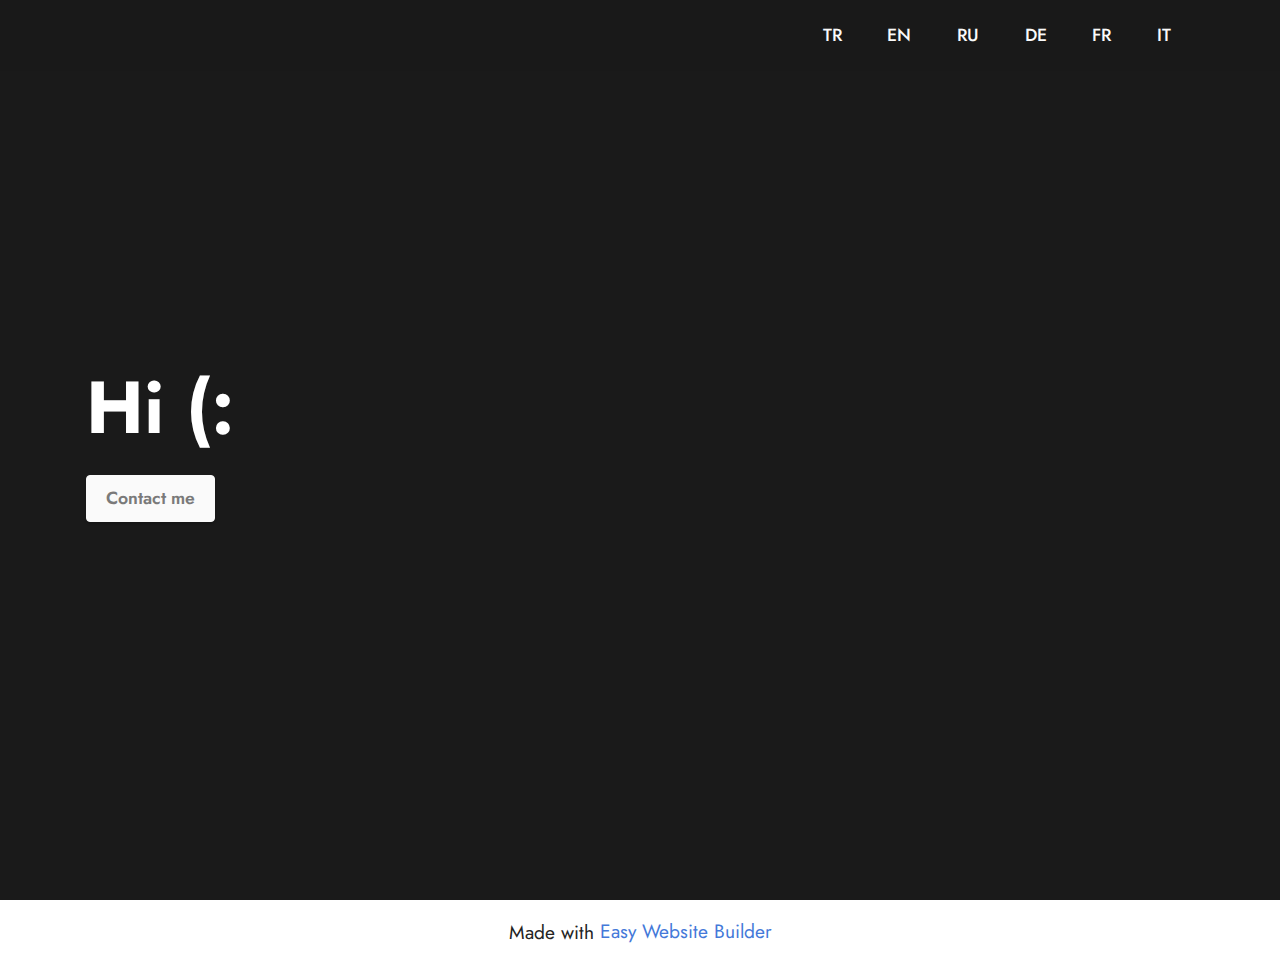
==== page1.html @ b9d20b8a "Add files via upload" ====
<!DOCTYPE html>
<html  >
<head>
  <!-- Site made with Mobirise Website Builder v5.8.0, https://mobirise.com -->
  <meta charset="UTF-8">
  <meta http-equiv="X-UA-Compatible" content="IE=edge">
  <meta name="generator" content="Mobirise v5.8.0, mobirise.com">
  <meta name="viewport" content="width=device-width, initial-scale=1, minimum-scale=1">
  <link rel="shortcut icon" href="assets/images/adsz.png" type="image/x-icon">
  <meta name="description" content="">
  
  
  <title>EN</title>
  <link rel="stylesheet" href="assets/bootstrap/css/bootstrap.min.css">
  <link rel="stylesheet" href="assets/bootstrap/css/bootstrap-grid.min.css">
  <link rel="stylesheet" href="assets/bootstrap/css/bootstrap-reboot.min.css">
  <link rel="stylesheet" href="assets/dropdown/css/style.css">
  <link rel="stylesheet" href="assets/socicon/css/styles.css">
  <link rel="stylesheet" href="assets/theme/css/style.css">
  <link rel="preload" href="https://fonts.googleapis.com/css2?family=Jost:ital,wght@0,400;0,700;1,400;1,700&display=swap&display=swap" as="style" onload="this.onload=null;this.rel='stylesheet'">
  <noscript><link rel="stylesheet" href="https://fonts.googleapis.com/css2?family=Jost:ital,wght@0,400;0,700;1,400;1,700&display=swap&display=swap"></noscript>
  <link rel="preload" as="style" href="assets/mobirise/css/mbr-additional.css"><link rel="stylesheet" href="assets/mobirise/css/mbr-additional.css" type="text/css">

  
  
  
</head>
<body>
  
  <section data-bs-version="5.1" class="menu menu1 cid-twNQzRkkEu" once="menu" id="menu1-3">
    

    <nav class="navbar navbar-dropdown navbar-expand-lg">
        <div class="container">
            <div class="navbar-brand">
                
                <span class="navbar-caption-wrap"><a class="navbar-caption text-black display-7" href="https://mobiri.se"></a></span>
            </div>
            <button class="navbar-toggler" type="button" data-toggle="collapse" data-bs-toggle="collapse" data-target="#navbarSupportedContent" data-bs-target="#navbarSupportedContent" aria-controls="navbarNavAltMarkup" aria-expanded="false" aria-label="Toggle navigation">
                <div class="hamburger">
                    <span></span>
                    <span></span>
                    <span></span>
                    <span></span>
                </div>
            </button>
            <div class="collapse navbar-collapse" id="navbarSupportedContent">
                <ul class="navbar-nav nav-dropdown nav-right" data-app-modern-menu="true"><li class="nav-item"><a class="nav-link link text-white text-primary display-4" href="index.html">TR</a></li>
                    <li class="nav-item"><a class="nav-link link text-white text-primary display-4" href="page1.html">EN</a></li>
                    <li class="nav-item"><a class="nav-link link text-white text-primary display-4" href="page2.html">RU</a>
                    </li><li class="nav-item"><a class="nav-link link text-white text-primary display-4" href="page3.html">DE</a></li><li class="nav-item"><a class="nav-link link text-white text-primary display-4" href="page4.html">FR</a></li><li class="nav-item"><a class="nav-link link text-white text-primary display-4" href="page5.html">IT</a></li></ul>
                
                
            </div>
        </div>
    </nav>
</section>

<section data-bs-version="5.1" class="header2 cid-twNQzSaGUX mbr-fullscreen" id="header2-4">

    

    
    

    <div class="container">
        <div class="row">
            <div class="col-12 col-lg-7">
                <h1 class="mbr-section-title mbr-fonts-style mb-3 display-1"><strong>Hi (:</strong></h1>
                
                
                <div class="mbr-section-btn mt-3"><a class="btn btn-white display-4" href="mailto:yavuz@null.net">Contact me</a></div>
            </div>
        </div>
    </div>
</section><section class="display-7" style="padding: 0;align-items: center;justify-content: center;flex-wrap: wrap;    align-content: center;display: flex;position: relative;height: 4rem;"><a href="https://mobiri.se/2200435" style="flex: 1 1;height: 4rem;position: absolute;width: 100%;z-index: 1;"><img alt="" style="height: 4rem;" src="[data-uri]"></a><p style="margin: 0;text-align: center;" class="display-7">Made with &#8204;</p><a style="z-index:1" href="https://mobirise.com/builder/easiest-website-builder.html">Easy Website Builder</a></section><script src="assets/bootstrap/js/bootstrap.bundle.min.js"></script>  <script src="assets/smoothscroll/smooth-scroll.js"></script>  <script src="assets/ytplayer/index.js"></script>  <script src="assets/dropdown/js/navbar-dropdown.js"></script>  <script src="assets/theme/js/script.js"></script>  
  
  
</body>
</html>
---- assets/dropdown/css/style.css ----
.navbar-dropdown {
  left: 0;
  padding: 0;
  position: absolute;
  right: 0;
  top: 0;
  transition: all 0.45s ease;
  z-index: 1030;
  background: #282828; }
  .navbar-dropdown .navbar-logo {
    margin-right: 0.8rem;
    transition: margin 0.3s ease-in-out;
    vertical-align: middle; }
    .navbar-dropdown .navbar-logo img {
      height: 3.125rem;
      transition: all 0.3s ease-in-out; }
    .navbar-dropdown .navbar-logo.mbr-iconfont {
      font-size: 3.125rem;
      line-height: 3.125rem; }
  .navbar-dropdown .navbar-caption {
    font-weight: 700;
    white-space: normal;
    vertical-align: -4px;
    line-height: 3.125rem !important; }
    .navbar-dropdown .navbar-caption, .navbar-dropdown .navbar-caption:hover {
      color: inherit;
      text-decoration: none; }
  .navbar-dropdown .mbr-iconfont + .navbar-caption {
    vertical-align: -1px; }
  .navbar-dropdown.navbar-fixed-top {
    position: fixed; }
  .navbar-dropdown .navbar-brand span {
    vertical-align: -4px; }
  .navbar-dropdown.bg-color.transparent {
    background: none; }
  .navbar-dropdown.navbar-short .navbar-brand {
    padding: 0.625rem 0; }
    .navbar-dropdown.navbar-short .navbar-brand span {
      vertical-align: -1px; }
  .navbar-dropdown.navbar-short .navbar-caption {
    line-height: 2.375rem !important;
    vertical-align: -2px; }
  .navbar-dropdown.navbar-short .navbar-logo {
    margin-right: 0.5rem; }
    .navbar-dropdown.navbar-short .navbar-logo img {
      height: 2.375rem; }
    .navbar-dropdown.navbar-short .navbar-logo.mbr-iconfont {
      font-size: 2.375rem;
      line-height: 2.375rem; }
  .navbar-dropdown.navbar-short .mbr-table-cell {
    height: 3.625rem; }
  .navbar-dropdown .navbar-close {
    left: 0.6875rem;
    position: fixed;
    top: 0.75rem;
    z-index: 1000; }
  .navbar-dropdown .hamburger-icon {
    content: "";
    display: inline-block;
    vertical-align: middle;
    width: 16px;
    -webkit-box-shadow: 0 -6px 0 1px #282828,0 0 0 1px #282828,0 6px 0 1px #282828;
    -moz-box-shadow: 0 -6px 0 1px #282828,0 0 0 1px #282828,0 6px 0 1px #282828;
    box-shadow: 0 -6px 0 1px #282828,0 0 0 1px #282828,0 6px 0 1px #282828; }

.dropdown-menu .dropdown-toggle[data-toggle="dropdown-submenu"]::after {
  border-bottom: 0.35em solid transparent;
  border-left: 0.35em solid;
  border-right: 0;
  border-top: 0.35em solid transparent;
  margin-left: 0.3rem; }

.dropdown-menu .dropdown-item:focus {
  outline: 0; }

.nav-dropdown {
  font-size: 0.75rem;
  font-weight: 500;
  height: auto !important; }
  .nav-dropdown .nav-btn {
    padding-left: 1rem; }
  .nav-dropdown .link {
    margin: .667em 1.667em;
    font-weight: 500;
    padding: 0;
    transition: color .2s ease-in-out; }
    .nav-dropdown .link.dropdown-toggle {
      margin-right: 2.583em; }
      .nav-dropdown .link.dropdown-toggle::after {
        margin-left: .25rem;
        border-top: 0.35em solid;
        border-right: 0.35em solid transparent;
        border-left: 0.35em solid transparent;
        border-bottom: 0; }
      .nav-dropdown .link.dropdown-toggle[aria-expanded="true"] {
        margin: 0;
        padding: 0.667em 3.263em  0.667em 1.667em; }
  .nav-dropdown .link::after,
  .nav-dropdown .dropdown-item::after {
    color: inherit; }
  .nav-dropdown .btn {
    font-size: 0.75rem;
    font-weight: 700;
    letter-spacing: 0;
    margin-bottom: 0;
    padding-left: 1.25rem;
    padding-right: 1.25rem; }
  .nav-dropdown .dropdown-menu {
    border-radius: 0;
    border: 0;
    left: 0;
    margin: 0;
    padding-bottom: 1.25rem;
    padding-top: 1.25rem;
    position: relative; }
  .nav-dropdown .dropdown-submenu {
    margin-left: 0.125rem;
    top: 0; }
  .nav-dropdown .dropdown-item {
    font-weight: 500;
    line-height: 2;
    padding: 0.3846em 4.615em 0.3846em 1.5385em;
    position: relative;
    transition: color .2s ease-in-out, background-color .2s ease-in-out; }
    .nav-dropdown .dropdown-item::after {
      margin-top: -0.3077em;
      position: absolute;
      right: 1.1538em;
      top: 50%; }
    .nav-dropdown .dropdown-item:focus, .nav-dropdown .dropdown-item:hover {
      background: none; }

@media (max-width: 767px) {
  .nav-dropdown.navbar-toggleable-sm {
    bottom: 0;
    display: none;
    left: 0;
    overflow-x: hidden;
    position: fixed;
    top: 0;
    transform: translateX(-100%);
    -ms-transform: translateX(-100%);
    -webkit-transform: translateX(-100%);
    width: 18.75rem;
    z-index: 999; } }
.nav-dropdown.navbar-toggleable-xl {
  bottom: 0;
  display: none;
  left: 0;
  overflow-x: hidden;
  position: fixed;
  top: 0;
  transform: translateX(-100%);
  -ms-transform: translateX(-100%);
  -webkit-transform: translateX(-100%);
  width: 18.75rem;
  z-index: 999; }

.nav-dropdown-sm {
  display: block !important;
  overflow-x: hidden;
  overflow: auto;
  padding-top: 3.875rem; }
  .nav-dropdown-sm::after {
    content: "";
    display: block;
    height: 3rem;
    width: 100%; }
  .nav-dropdown-sm.collapse.in ~ .navbar-close {
    display: block !important; }
  .nav-dropdown-sm.collapsing, .nav-dropdown-sm.collapse.in {
    transform: translateX(0);
    -ms-transform: translateX(0);
    -webkit-transform: translateX(0);
    transition: all 0.25s ease-out;
    -webkit-transition: all 0.25s ease-out;
    background: #282828; }
  .nav-dropdown-sm.collapsing[aria-expanded="false"] {
    transform: translateX(-100%);
    -ms-transform: translateX(-100%);
    -webkit-transform: translateX(-100%); }
  .nav-dropdown-sm .nav-item {
    display: block;
    margin-left: 0 !important;
    padding-left: 0; }
  .nav-dropdown-sm .link,
  .nav-dropdown-sm .dropdown-item {
    border-top: 1px dotted rgba(255, 255, 255, 0.1);
    font-size: 0.8125rem;
    line-height: 1.6;
    margin: 0 !important;
    padding: 0.875rem 2.4rem 0.875rem 1.5625rem !important;
    position: relative;
    white-space: normal; }
    .nav-dropdown-sm .link:focus, .nav-dropdown-sm .link:hover,
    .nav-dropdown-sm .dropdown-item:focus,
    .nav-dropdown-sm .dropdown-item:hover {
      background: rgba(0, 0, 0, 0.2) !important;
      color: #c0a375; }
  .nav-dropdown-sm .nav-btn {
    position: relative;
    padding: 1.5625rem 1.5625rem 0 1.5625rem; }
    .nav-dropdown-sm .nav-btn::before {
      border-top: 1px dotted rgba(255, 255, 255, 0.1);
      content: "";
      left: 0;
      position: absolute;
      top: 0;
      width: 100%; }
    .nav-dropdown-sm .nav-btn + .nav-btn {
      padding-top: 0.625rem; }
      .nav-dropdown-sm .nav-btn + .nav-btn::before {
        display: none; }
  .nav-dropdown-sm .btn {
    padding: 0.625rem 0; }
  .nav-dropdown-sm .dropdown-toggle[data-toggle="dropdown-submenu"]::after {
    margin-left: .25rem;
    border-top: 0.35em solid;
    border-right: 0.35em solid transparent;
    border-left: 0.35em solid transparent;
    border-bottom: 0; }
  .nav-dropdown-sm .dropdown-toggle[data-toggle="dropdown-submenu"][aria-expanded="true"]::after {
    border-top: 0;
    border-right: 0.35em solid transparent;
    border-left: 0.35em solid transparent;
    border-bottom: 0.35em solid; }
  .nav-dropdown-sm .dropdown-menu {
    margin: 0;
    padding: 0;
    position: relative;
    top: 0;
    left: 0;
    width: 100%;
    border: 0;
    float: none;
    border-radius: 0;
    background: none; }
  .nav-dropdown-sm .dropdown-submenu {
    left: 100%;
    margin-left: 0.125rem;
    margin-top: -1.25rem;
    top: 0; }

.navbar-toggleable-sm .nav-dropdown .dropdown-menu {
  position: absolute; }

.navbar-toggleable-sm .nav-dropdown .dropdown-submenu {
  left: 100%;
  margin-left: 0.125rem;
  margin-top: -1.25rem;
  top: 0; }

.navbar-toggleable-sm.opened .nav-dropdown .dropdown-menu {
  position: relative; }

.navbar-toggleable-sm.opened .nav-dropdown .dropdown-submenu {
  left: 0;
  margin-left: 00rem;
  margin-top: 0rem;
  top: 0; }

.is-builder .nav-dropdown.collapsing {
  transition: none !important; }
---- assets/socicon/css/styles.css ----
@charset "UTF-8";

@font-face {
  font-family: 'Socicon';
  src:  url('../fonts/socicon.eot');
  src:  url('../fonts/socicon.eot?#iefix') format('embedded-opentype'),
    url('../fonts/socicon.woff2') format('woff2'),
    url('../fonts/socicon.ttf') format('truetype'),
    url('../fonts/socicon.woff') format('woff'),
    url('../fonts/socicon.svg#socicon') format('svg');
  font-weight: normal;
  font-style: normal;
  font-display: swap;
}

[data-icon]:before {
  font-family: "socicon" !important;
  content: attr(data-icon);
  font-style: normal !important;
  font-weight: normal !important;
  font-variant: normal !important;
  text-transform: none !important;
  speak: none;
  line-height: 1;
  -webkit-font-smoothing: antialiased;
  -moz-osx-font-smoothing: grayscale;
}

[class^="socicon-"], [class*=" socicon-"] {
  /* use !important to prevent issues with browser extensions that change fonts */
  font-family: 'Socicon' !important;
  speak: none;
  font-style: normal;
  font-weight: normal;
  font-variant: normal;
  text-transform: none;
  line-height: 1;

  /* Better Font Rendering =========== */
  -webkit-font-smoothing: antialiased;
  -moz-osx-font-smoothing: grayscale;
}

.socicon-eitaa:before {
  content: "\e97c";
}
.socicon-soroush:before {
  content: "\e97d";
}
.socicon-bale:before {
  content: "\e97e";
}
.socicon-zazzle:before {
  content: "\e97b";
}
.socicon-society6:before {
  content: "\e97a";
}
.socicon-redbubble:before {
  content: "\e979";
}
.socicon-avvo:before {
  content: "\e978";
}
.socicon-stitcher:before {
  content: "\e977";
}
.socicon-googlehangouts:before {
  content: "\e974";
}
.socicon-dlive:before {
  content: "\e975";
}
.socicon-vsco:before {
  content: "\e976";
}
.socicon-flipboard:before {
  content: "\e973";
}
.socicon-ubuntu:before {
  content: "\e958";
}
.socicon-artstation:before {
  content: "\e959";
}
.socicon-invision:before {
  content: "\e95a";
}
.socicon-torial:before {
  content: "\e95b";
}
.socicon-collectorz:before {
  content: "\e95c";
}
.socicon-seenthis:before {
  content: "\e95d";
}
.socicon-googleplaymusic:before {
  content: "\e95e";
}
.socicon-debian:before {
  content: "\e95f";
}
.socicon-filmfreeway:before {
  content: "\e960";
}
.socicon-gnome:before {
  content: "\e961";
}
.socicon-itchio:before {
  content: "\e962";
}
.socicon-jamendo:before {
  content: "\e963";
}
.socicon-mix:before {
  content: "\e964";
}
.socicon-sharepoint:before {
  content: "\e965";
}
.socicon-tinder:before {
  content: "\e966";
}
.socicon-windguru:before {
  content: "\e967";
}
.socicon-cdbaby:before {
  content: "\e968";
}
.socicon-elementaryos:before {
  content: "\e969";
}
.socicon-stage32:before {
  content: "\e96a";
}
.socicon-tiktok:before {
  content: "\e96b";
}
.socicon-gitter:before {
  content: "\e96c";
}
.socicon-letterboxd:before {
  content: "\e96d";
}
.socicon-threema:before {
  content: "\e96e";
}
.socicon-splice:before {
  content: "\e96f";
}
.socicon-metapop:before {
  content: "\e970";
}
.socicon-naver:before {
  content: "\e971";
}
.socicon-remote:before {
  content: "\e972";
}
.socicon-internet:before {
  content: "\e957";
}
.socicon-moddb:before {
  content: "\e94b";
}
.socicon-indiedb:before {
  content: "\e94c";
}
.socicon-traxsource:before {
  content: "\e94d";
}
.socicon-gamefor:before {
  content: "\e94e";
}
.socicon-pixiv:before {
  content: "\e94f";
}
.socicon-myanimelist:before {
  content: "\e950";
}
.socicon-blackberry:before {
  content: "\e951";
}
.socicon-wickr:before {
  content: "\e952";
}
.socicon-spip:before {
  content: "\e953";
}
.socicon-napster:before {
  content: "\e954";
}
.socicon-beatport:before {
  content: "\e955";
}
.socicon-hackerone:before {
  content: "\e956";
}
.socicon-hackernews:before {
  content: "\e946";
}
.socicon-smashwords:before {
  content: "\e947";
}
.socicon-kobo:before {
  content: "\e948";
}
.socicon-bookbub:before {
  content: "\e949";
}
.socicon-mailru:before {
  content: "\e94a";
}
.socicon-gitlab:before {
  content: "\e945";
}
.socicon-instructables:before {
  content: "\e944";
}
.socicon-portfolio:before {
  content: "\e943";
}
.socicon-codered:before {
  content: "\e940";
}
.socicon-origin:before {
  content: "\e941";
}
.socicon-nextdoor:before {
  content: "\e942";
}
.socicon-udemy:before {
  content: "\e93f";
}
.socicon-livemaster:before {
  content: "\e93e";
}
.socicon-crunchbase:before {
  content: "\e93b";
}
.socicon-homefy:before {
  content: "\e93c";
}
.socicon-calendly:before {
  content: "\e93d";
}
.socicon-realtor:before {
  content: "\e90f";
}
.socicon-tidal:before {
  content: "\e910";
}
.socicon-qobuz:before {
  content: "\e911";
}
.socicon-natgeo:before {
  content: "\e912";
}
.socicon-mastodon:before {
  content: "\e913";
}
.socicon-unsplash:before {
  content: "\e914";
}
.socicon-homeadvisor:before {
  content: "\e915";
}
.socicon-angieslist:before {
  content: "\e916";
}
.socicon-codepen:before {
  content: "\e917";
}
.socicon-slack:before {
  content: "\e918";
}
.socicon-openaigym:before {
  content: "\e919";
}
.socicon-logmein:before {
  content: "\e91a";
}
.socicon-fiverr:before {
  content: "\e91b";
}
.socicon-gotomeeting:before {
  content: "\e91c";
}
.socicon-aliexpress:before {
  content: "\e91d";
}
.socicon-guru:before {
  content: "\e91e";
}
.socicon-appstore:before {
  content: "\e91f";
}
.socicon-homes:before {
  content: "\e920";
}
.socicon-zoom:before {
  content: "\e921";
}
.socicon-alibaba:before {
  content: "\e922";
}
.socicon-craigslist:before {
  content: "\e923";
}
.socicon-wix:before {
  content: "\e924";
}
.socicon-redfin:before {
  content: "\e925";
}
.socicon-googlecalendar:before {
  content: "\e926";
}
.socicon-shopify:before {
  content: "\e927";
}
.socicon-freelancer:before {
  content: "\e928";
}
.socicon-seedrs:before {
  content: "\e929";
}
.socicon-bing:before {
  content: "\e92a";
}
.socicon-doodle:before {
  content: "\e92b";
}
.socicon-bonanza:before {
  content: "\e92c";
}
.socicon-squarespace:before {
  content: "\e92d";
}
.socicon-toptal:before {
  content: "\e92e";
}
.socicon-gust:before {
  content: "\e92f";
}
.socicon-ask:before {
  content: "\e930";
}
.socicon-trulia:before {
  content: "\e931";
}
.socicon-loomly:before {
  content: "\e932";
}
.socicon-ghost:before {
  content: "\e933";
}
.socicon-upwork:before {
  content: "\e934";
}
.socicon-fundable:before {
  content: "\e935";
}
.socicon-booking:before {
  content: "\e936";
}
.socicon-googlemaps:before {
  content: "\e937";
}
.socicon-zillow:before {
  content: "\e938";
}
.socicon-niconico:before {
  content: "\e939";
}
.socicon-toneden:before {
  content: "\e93a";
}
.socicon-augment:before {
  content: "\e908";
}
.socicon-bitbucket:before {
  content: "\e909";
}
.socicon-fyuse:before {
  content: "\e90a";
}
.socicon-yt-gaming:before {
  content: "\e90b";
}
.socicon-sketchfab:before {
  content: "\e90c";
}
.socicon-mobcrush:before {
  content: "\e90d";
}
.socicon-microsoft:before {
  content: "\e90e";
}
.socicon-pandora:before {
  content: "\e907";
}
.socicon-messenger:before {
  content: "\e906";
}
.socicon-gamewisp:before {
  content: "\e905";
}
.socicon-bloglovin:before {
  content: "\e904";
}
.socicon-tunein:before {
  content: "\e903";
}
.socicon-gamejolt:before {
  content: "\e901";
}
.socicon-trello:before {
  content: "\e902";
}
.socicon-spreadshirt:before {
  content: "\e900";
}
.socicon-500px:before {
  content: "\e000";
}
.socicon-8tracks:before {
  content: "\e001";
}
.socicon-airbnb:before {
  content: "\e002";
}
.socicon-alliance:before {
  content: "\e003";
}
.socicon-amazon:before {
  content: "\e004";
}
.socicon-amplement:before {
  content: "\e005";
}
.socicon-android:before {
  content: "\e006";
}
.socicon-angellist:before {
  content: "\e007";
}
.socicon-apple:before {
  content: "\e008";
}
.socicon-appnet:before {
  content: "\e009";
}
.socicon-baidu:before {
  content: "\e00a";
}
.socicon-bandcamp:before {
  content: "\e00b";
}
.socicon-battlenet:before {
  content: "\e00c";
}
.socicon-mixer:before {
  content: "\e00d";
}
.socicon-bebee:before {
  content: "\e00e";
}
.socicon-bebo:before {
  content: "\e00f";
}
.socicon-behance:before {
  content: "\e010";
}
.socicon-blizzard:before {
  content: "\e011";
}
.socicon-blogger:before {
  content: "\e012";
}
.socicon-buffer:before {
  content: "\e013";
}
.socicon-chrome:before {
  content: "\e014";
}
.socicon-coderwall:before {
  content: "\e015";
}
.socicon-curse:before {
  content: "\e016";
}
.socicon-dailymotion:before {
  content: "\e017";
}
.socicon-deezer:before {
  content: "\e018";
}
.socicon-delicious:before {
  content: "\e019";
}
.socicon-deviantart:before {
  content: "\e01a";
}
.socicon-diablo:before {
  content: "\e01b";
}
.socicon-digg:before {
  content: "\e01c";
}
.socicon-discord:before {
  content: "\e01d";
}
.socicon-disqus:before {
  content: "\e01e";
}
.socicon-douban:before {
  content: "\e01f";
}
.socicon-draugiem:before {
  content: "\e020";
}
.socicon-dribbble:before {
  content: "\e021";
}
.socicon-drupal:before {
  content: "\e022";
}
.socicon-ebay:before {
  content: "\e023";
}
.socicon-ello:before {
  content: "\e024";
}
.socicon-endomodo:before {
  content: "\e025";
}
.socicon-envato:before {
  content: "\e026";
}
.socicon-etsy:before {
  content: "\e027";
}
.socicon-facebook:before {
  content: "\e028";
}
.socicon-feedburner:before {
  content: "\e029";
}
.socicon-filmweb:before {
  content: "\e02a";
}
.socicon-firefox:before {
  content: "\e02b";
}
.socicon-flattr:before {
  content: "\e02c";
}
.socicon-flickr:before {
  content: "\e02d";
}
.socicon-formulr:before {
  content: "\e02e";
}
.socicon-forrst:before {
  content: "\e02f";
}
.socicon-foursquare:before {
  content: "\e030";
}
.socicon-friendfeed:before {
  content: "\e031";
}
.socicon-github:before {
  content: "\e032";
}
.socicon-goodreads:before {
  content: "\e033";
}
.socicon-google:before {
  content: "\e034";
}
.socicon-googlescholar:before {
  content: "\e035";
}
.socicon-googlegroups:before {
  content: "\e036";
}
.socicon-googlephotos:before {
  content: "\e037";
}
.socicon-googleplus:before {
  content: "\e038";
}
.socicon-grooveshark:before {
  content: "\e039";
}
.socicon-hackerrank:before {
  content: "\e03a";
}
.socicon-hearthstone:before {
  content: "\e03b";
}
.socicon-hellocoton:before {
  content: "\e03c";
}
.socicon-heroes:before {
  content: "\e03d";
}
.socicon-smashcast:before {
  content: "\e03e";
}
.socicon-horde:before {
  content: "\e03f";
}
.socicon-houzz:before {
  content: "\e040";
}
.socicon-icq:before {
  content: "\e041";
}
.socicon-identica:before {
  content: "\e042";
}
.socicon-imdb:before {
  content: "\e043";
}
.socicon-instagram:before {
  content: "\e044";
}
.socicon-issuu:before {
  content: "\e045";
}
.socicon-istock:before {
  content: "\e046";
}
.socicon-itunes:before {
  content: "\e047";
}
.socicon-keybase:before {
  content: "\e048";
}
.socicon-lanyrd:before {
  content: "\e049";
}
.socicon-lastfm:before {
  content: "\e04a";
}
.socicon-line:before {
  content: "\e04b";
}
.socicon-linkedin:before {
  content: "\e04c";
}
.socicon-livejournal:before {
  content: "\e04d";
}
.socicon-lyft:before {
  content: "\e04e";
}
.socicon-macos:before {
  content: "\e04f";
}
.socicon-mail:before {
  content: "\e050";
}
.socicon-medium:before {
  content: "\e051";
}
.socicon-meetup:before {
  content: "\e052";
}
.socicon-mixcloud:before {
  content: "\e053";
}
.socicon-modelmayhem:before {
  content: "\e054";
}
.socicon-mumble:before {
  content: "\e055";
}
.socicon-myspace:before {
  content: "\e056";
}
.socicon-newsvine:before {
  content: "\e057";
}
.socicon-nintendo:before {
  content: "\e058";
}
.socicon-npm:before {
  content: "\e059";
}
.socicon-odnoklassniki:before {
  content: "\e05a";
}
.socicon-openid:before {
  content: "\e05b";
}
.socicon-opera:before {
  content: "\e05c";
}
.socicon-outlook:before {
  content: "\e05d";
}
.socicon-overwatch:before {
  content: "\e05e";
}
.socicon-patreon:before {
  content: "\e05f";
}
.socicon-paypal:before {
  content: "\e060";
}
.socicon-periscope:before {
  content: "\e061";
}
.socicon-persona:before {
  content: "\e062";
}
.socicon-pinterest:before {
  content: "\e063";
}
.socicon-play:before {
  content: "\e064";
}
.socicon-player:before {
  content: "\e065";
}
.socicon-playstation:before {
  content: "\e066";
}
.socicon-pocket:before {
  content: "\e067";
}
.socicon-qq:before {
  content: "\e068";
}
.socicon-quora:before {
  content: "\e069";
}
.socicon-raidcall:before {
  content: "\e06a";
}
.socicon-ravelry:before {
  content: "\e06b";
}
.socicon-reddit:before {
  content: "\e06c";
}
.socicon-renren:before {
  content: "\e06d";
}
.socicon-researchgate:before {
  content: "\e06e";
}
.socicon-residentadvisor:before {
  content: "\e06f";
}
.socicon-reverbnation:before {
  content: "\e070";
}
.socicon-rss:before {
  content: "\e071";
}
.socicon-sharethis:before {
  content: "\e072";
}
.socicon-skype:before {
  content: "\e073";
}
.socicon-slideshare:before {
  content: "\e074";
}
.socicon-smugmug:before {
  content: "\e075";
}
.socicon-snapchat:before {
  content: "\e076";
}
.socicon-songkick:before {
  content: "\e077";
}
.socicon-soundcloud:before {
  content: "\e078";
}
.socicon-spotify:before {
  content: "\e079";
}
.socicon-stackexchange:before {
  content: "\e07a";
}
.socicon-stackoverflow:before {
  content: "\e07b";
}
.socicon-starcraft:before {
  content: "\e07c";
}
.socicon-stayfriends:before {
  content: "\e07d";
}
.socicon-steam:before {
  content: "\e07e";
}
.socicon-storehouse:before {
  content: "\e07f";
}
.socicon-strava:before {
  content: "\e080";
}
.socicon-streamjar:before {
  content: "\e081";
}
.socicon-stumbleupon:before {
  content: "\e082";
}
.socicon-swarm:before {
  content: "\e083";
}
.socicon-teamspeak:before {
  content: "\e084";
}
.socicon-teamviewer:before {
  content: "\e085";
}
.socicon-technorati:before {
  content: "\e086";
}
.socicon-telegram:before {
  content: "\e087";
}
.socicon-tripadvisor:before {
  content: "\e088";
}
.socicon-tripit:before {
  content: "\e089";
}
.socicon-triplej:before {
  content: "\e08a";
}
.socicon-tumblr:before {
  content: "\e08b";
}
.socicon-twitch:before {
  content: "\e08c";
}
.socicon-twitter:before {
  content: "\e08d";
}
.socicon-uber:before {
  content: "\e08e";
}
.socicon-ventrilo:before {
  content: "\e08f";
}
.socicon-viadeo:before {
  content: "\e090";
}
.socicon-viber:before {
  content: "\e091";
}
.socicon-viewbug:before {
  content: "\e092";
}
.socicon-vimeo:before {
  content: "\e093";
}
.socicon-vine:before {
  content: "\e094";
}
.socicon-vkontakte:before {
  content: "\e095";
}
.socicon-warcraft:before {
  content: "\e096";
}
.socicon-wechat:before {
  content: "\e097";
}
.socicon-weibo:before {
  content: "\e098";
}
.socicon-whatsapp:before {
  content: "\e099";
}
.socicon-wikipedia:before {
  content: "\e09a";
}
.socicon-windows:before {
  content: "\e09b";
}
.socicon-wordpress:before {
  content: "\e09c";
}
.socicon-wykop:before {
  content: "\e09d";
}
.socicon-xbox:before {
  content: "\e09e";
}
.socicon-xing:before {
  content: "\e09f";
}
.socicon-yahoo:before {
  content: "\e0a0";
}
.socicon-yammer:before {
  content: "\e0a1";
}
.socicon-yandex:before {
  content: "\e0a2";
}
.socicon-yelp:before {
  content: "\e0a3";
}
.socicon-younow:before {
  content: "\e0a4";
}
.socicon-youtube:before {
  content: "\e0a5";
}
.socicon-zapier:before {
  content: "\e0a6";
}
.socicon-zerply:before {
  content: "\e0a7";
}
.socicon-zomato:before {
  content: "\e0a8";
}
.socicon-zynga:before {
  content: "\e0a9";
}
---- assets/theme/css/style.css ----
@charset "UTF-8";
section {
  background-color: #ffffff;
}

body {
  font-style: normal;
  line-height: 1.5;
  font-weight: 400;
  color: #232323;
  position: relative;
}

button {
  background-color: transparent;
  border-color: transparent;
}

section,
.container,
.container-fluid {
  position: relative;
  word-wrap: break-word;
}

a.mbr-iconfont:hover {
  text-decoration: none;
}

.article .lead p,
.article .lead ul,
.article .lead ol,
.article .lead pre,
.article .lead blockquote {
  margin-bottom: 0;
}

a {
  font-style: normal;
  font-weight: 400;
  cursor: pointer;
}
a, a:hover {
  text-decoration: none;
}

.mbr-section-title {
  font-style: normal;
  line-height: 1.3;
}

.mbr-section-subtitle {
  line-height: 1.3;
}

.mbr-text {
  font-style: normal;
  line-height: 1.7;
}

h1,
h2,
h3,
h4,
h5,
h6,
.display-1,
.display-2,
.display-4,
.display-5,
.display-7,
span,
p,
a {
  line-height: 1;
  word-break: break-word;
  word-wrap: break-word;
  font-weight: 400;
}

b,
strong {
  font-weight: bold;
}

input:-webkit-autofill, input:-webkit-autofill:hover, input:-webkit-autofill:focus, input:-webkit-autofill:active {
  transition-delay: 9999s;
  -webkit-transition-property: background-color, color;
  transition-property: background-color, color;
}

textarea[type=hidden] {
  display: none;
}

section {
  background-position: 50% 50%;
  background-repeat: no-repeat;
  background-size: cover;
}
section .mbr-background-video,
section .mbr-background-video-preview {
  position: absolute;
  bottom: 0;
  left: 0;
  right: 0;
  top: 0;
}

.hidden {
  visibility: hidden;
}

.mbr-z-index20 {
  z-index: 20;
}

/*! Base colors */
.mbr-white {
  color: #ffffff;
}

.mbr-black {
  color: #111111;
}

.mbr-bg-white {
  background-color: #ffffff;
}

.mbr-bg-black {
  background-color: #000000;
}

/*! Text-aligns */
.align-left {
  text-align: left;
}

.align-center {
  text-align: center;
}

.align-right {
  text-align: right;
}

/*! Font-weight  */
.mbr-light {
  font-weight: 300;
}

.mbr-regular {
  font-weight: 400;
}

.mbr-semibold {
  font-weight: 500;
}

.mbr-bold {
  font-weight: 700;
}

/*! Media  */
.media-content {
  flex-basis: 100%;
}

.media-container-row {
  display: flex;
  flex-direction: row;
  flex-wrap: wrap;
  justify-content: center;
  align-content: center;
  align-items: start;
}
.media-container-row .media-size-item {
  width: 400px;
}

.media-container-column {
  display: flex;
  flex-direction: column;
  flex-wrap: wrap;
  justify-content: center;
  align-content: center;
  align-items: stretch;
}
.media-container-column > * {
  width: 100%;
}

@media (min-width: 992px) {
  .media-container-row {
    flex-wrap: nowrap;
  }
}
figure {
  margin-bottom: 0;
  overflow: hidden;
}

figure[mbr-media-size] {
  transition: width 0.1s;
}

img,
iframe {
  display: block;
  width: 100%;
}

.card {
  background-color: transparent;
  border: none;
}

.card-box {
  width: 100%;
}

.card-img {
  text-align: center;
  flex-shrink: 0;
  -webkit-flex-shrink: 0;
}

.media {
  max-width: 100%;
  margin: 0 auto;
}

.mbr-figure {
  align-self: center;
}

.media-container > div {
  max-width: 100%;
}

.mbr-figure img,
.card-img img {
  width: 100%;
}

@media (max-width: 991px) {
  .media-size-item {
    width: auto !important;
  }

  .media {
    width: auto;
  }

  .mbr-figure {
    width: 100% !important;
  }
}
/*! Buttons */
.mbr-section-btn {
  margin-left: -0.6rem;
  margin-right: -0.6rem;
  font-size: 0;
}

.btn {
  font-weight: 600;
  border-width: 1px;
  font-style: normal;
  margin: 0.6rem 0.6rem;
  white-space: normal;
  transition: all 0.2s ease-in-out;
  display: inline-flex;
  align-items: center;
  justify-content: center;
  word-break: break-word;
}

.btn-sm {
  font-weight: 600;
  letter-spacing: 0px;
  transition: all 0.3s ease-in-out;
}

.btn-md {
  font-weight: 600;
  letter-spacing: 0px;
  transition: all 0.3s ease-in-out;
}

.btn-lg {
  font-weight: 600;
  letter-spacing: 0px;
  transition: all 0.3s ease-in-out;
}

.btn-form {
  margin: 0;
}
.btn-form:hover {
  cursor: pointer;
}

nav .mbr-section-btn {
  margin-left: 0rem;
  margin-right: 0rem;
}

/*! Btn icon margin */
.btn .mbr-iconfont,
.btn.btn-sm .mbr-iconfont {
  order: 1;
  cursor: pointer;
  margin-left: 0.5rem;
  vertical-align: sub;
}

.btn.btn-md .mbr-iconfont,
.btn.btn-md .mbr-iconfont {
  margin-left: 0.8rem;
}

.mbr-regular {
  font-weight: 400;
}

.mbr-semibold {
  font-weight: 500;
}

.mbr-bold {
  font-weight: 700;
}

[type=submit] {
  -webkit-appearance: none;
}

/*! Full-screen */
.mbr-fullscreen .mbr-overlay {
  min-height: 100vh;
}

.mbr-fullscreen {
  display: flex;
  display: -moz-flex;
  display: -ms-flex;
  display: -o-flex;
  align-items: center;
  min-height: 100vh;
  padding-top: 3rem;
  padding-bottom: 3rem;
}

/*! Map */
.map {
  height: 25rem;
  position: relative;
}
.map iframe {
  width: 100%;
  height: 100%;
}

/*! Scroll to top arrow */
.mbr-arrow-up {
  bottom: 25px;
  right: 90px;
  position: fixed;
  text-align: right;
  z-index: 5000;
  color: #ffffff;
  font-size: 22px;
}

.mbr-arrow-up a {
  background: rgba(0, 0, 0, 0.2);
  border-radius: 50%;
  color: #fff;
  display: inline-block;
  height: 60px;
  width: 60px;
  border: 2px solid #fff;
  outline-style: none !important;
  position: relative;
  text-decoration: none;
  transition: all 0.3s ease-in-out;
  cursor: pointer;
  text-align: center;
}
.mbr-arrow-up a:hover {
  background-color: rgba(0, 0, 0, 0.4);
}
.mbr-arrow-up a i {
  line-height: 60px;
}

.mbr-arrow-up-icon {
  display: block;
  color: #fff;
}

.mbr-arrow-up-icon::before {
  content: "›";
  display: inline-block;
  font-family: serif;
  font-size: 22px;
  line-height: 1;
  font-style: normal;
  position: relative;
  top: 6px;
  left: -4px;
  transform: rotate(-90deg);
}

/*! Arrow Down */
.mbr-arrow {
  position: absolute;
  bottom: 45px;
  left: 50%;
  width: 60px;
  height: 60px;
  cursor: pointer;
  background-color: rgba(80, 80, 80, 0.5);
  border-radius: 50%;
  transform: translateX(-50%);
}
@media (max-width: 767px) {
  .mbr-arrow {
    display: none;
  }
}
.mbr-arrow > a {
  display: inline-block;
  text-decoration: none;
  outline-style: none;
  -webkit-animation: arrowdown 1.7s ease-in-out infinite;
          animation: arrowdown 1.7s ease-in-out infinite;
  color: #ffffff;
}
.mbr-arrow > a > i {
  position: absolute;
  top: -2px;
  left: 15px;
  font-size: 2rem;
}

#scrollToTop a i::before {
  content: "";
  position: absolute;
  display: block;
  border-bottom: 2.5px solid #fff;
  border-left: 2.5px solid #fff;
  width: 27.8%;
  height: 27.8%;
  left: 50%;
  top: 51%;
  transform: translateY(-30%) translateX(-50%) rotate(135deg);
}

@keyframes arrowdown {
  0% {
    transform: translateY(0px);
  }
  50% {
    transform: translateY(-5px);
  }
  100% {
    transform: translateY(0px);
  }
}
@-webkit-keyframes arrowdown {
  0% {
    transform: translateY(0px);
  }
  50% {
    transform: translateY(-5px);
  }
  100% {
    transform: translateY(0px);
  }
}
@media (max-width: 500px) {
  .mbr-arrow-up {
    left: 0;
    right: 0;
    text-align: center;
  }
}
/*Gradients animation*/
@keyframes gradient-animation {
  from {
    background-position: 0% 100%;
    -webkit-animation-timing-function: ease-in-out;
            animation-timing-function: ease-in-out;
  }
  to {
    background-position: 100% 0%;
    -webkit-animation-timing-function: ease-in-out;
            animation-timing-function: ease-in-out;
  }
}
@-webkit-keyframes gradient-animation {
  from {
    background-position: 0% 100%;
    -webkit-animation-timing-function: ease-in-out;
            animation-timing-function: ease-in-out;
  }
  to {
    background-position: 100% 0%;
    -webkit-animation-timing-function: ease-in-out;
            animation-timing-function: ease-in-out;
  }
}
.bg-gradient {
  background-size: 200% 200%;
  animation: gradient-animation 5s infinite alternate;
  -webkit-animation: gradient-animation 5s infinite alternate;
}

.menu .navbar-brand {
  display: -webkit-flex;
}
.menu .navbar-brand span {
  display: flex;
  display: -webkit-flex;
}
.menu .navbar-brand .navbar-caption-wrap {
  display: -webkit-flex;
}
.menu .navbar-brand .navbar-logo img {
  display: -webkit-flex;
  width: auto;
}
@media (min-width: 768px) and (max-width: 991px) {
  .menu .navbar-toggleable-sm .navbar-nav {
    display: -ms-flexbox;
  }
}
@media (max-width: 991px) {
  .menu .navbar-collapse {
    max-height: 93.5vh;
  }
  .menu .navbar-collapse.show {
    overflow: auto;
  }
}
@media (min-width: 992px) {
  .menu .navbar-nav.nav-dropdown {
    display: -webkit-flex;
  }
  .menu .navbar-toggleable-sm .navbar-collapse {
    display: -webkit-flex !important;
  }
  .menu .collapsed .navbar-collapse {
    max-height: 93.5vh;
  }
  .menu .collapsed .navbar-collapse.show {
    overflow: auto;
  }
}
@media (max-width: 767px) {
  .menu .navbar-collapse {
    max-height: 80vh;
  }
}

.nav-link .mbr-iconfont {
  margin-right: 0.5rem;
}

.navbar {
  display: -webkit-flex;
  -webkit-flex-wrap: wrap;
  -webkit-align-items: center;
  -webkit-justify-content: space-between;
}

.navbar-collapse {
  -webkit-flex-basis: 100%;
  -webkit-flex-grow: 1;
  -webkit-align-items: center;
}

.nav-dropdown .link {
  padding: 0.667em 1.667em !important;
  margin: 0 !important;
}

.nav {
  display: -webkit-flex;
  -webkit-flex-wrap: wrap;
}

.row {
  display: -webkit-flex;
  -webkit-flex-wrap: wrap;
}

.justify-content-center {
  -webkit-justify-content: center;
}

.form-inline {
  display: -webkit-flex;
}

.card-wrapper {
  -webkit-flex: 1;
}

.carousel-control {
  z-index: 10;
  display: -webkit-flex;
}

.carousel-controls {
  display: -webkit-flex;
}

.media {
  display: -webkit-flex;
}

.form-group:focus {
  outline: none;
}

.jq-selectbox__select {
  padding: 7px 0;
  position: relative;
}

.jq-selectbox__dropdown {
  overflow: hidden;
  border-radius: 10px;
  position: absolute;
  top: 100%;
  left: 0 !important;
  width: 100% !important;
}

.jq-selectbox__trigger-arrow {
  right: 0;
  transform: translateY(-50%);
}

.jq-selectbox li {
  padding: 1.07em 0.5em;
}

input[type=range] {
  padding-left: 0 !important;
  padding-right: 0 !important;
}

.modal-dialog,
.modal-content {
  height: 100%;
}

.modal-dialog .carousel-inner {
  height: calc(100vh - 1.75rem);
}
@media (max-width: 575px) {
  .modal-dialog .carousel-inner {
    height: calc(100vh - 1rem);
  }
}

.carousel-item {
  text-align: center;
}

.carousel-item img {
  margin: auto;
}

.navbar-toggler {
  align-self: flex-start;
  padding: 0.25rem 0.75rem;
  font-size: 1.25rem;
  line-height: 1;
  background: transparent;
  border: 1px solid transparent;
  border-radius: 0.25rem;
}

.navbar-toggler:focus,
.navbar-toggler:hover {
  text-decoration: none;
  box-shadow: none;
}

.navbar-toggler-icon {
  display: inline-block;
  width: 1.5em;
  height: 1.5em;
  vertical-align: middle;
  content: "";
  background: no-repeat center center;
  background-size: 100% 100%;
}

.navbar-toggler-left {
  position: absolute;
  left: 1rem;
}

.navbar-toggler-right {
  position: absolute;
  right: 1rem;
}

.card-img {
  width: auto;
}

.menu .navbar.collapsed:not(.beta-menu) {
  flex-direction: column;
}

.carousel-item.active,
.carousel-item-next,
.carousel-item-prev {
  display: flex;
}

.note-air-layout .dropup .dropdown-menu,
.note-air-layout .navbar-fixed-bottom .dropdown .dropdown-menu {
  bottom: initial !important;
}

html,
body {
  height: auto;
  min-height: 100vh;
}

.dropup .dropdown-toggle::after {
  display: none;
}

.form-asterisk {
  font-family: initial;
  position: absolute;
  top: -2px;
  font-weight: normal;
}

.form-control-label {
  position: relative;
  cursor: pointer;
  margin-bottom: 0.357em;
  padding: 0;
}

.alert {
  color: #ffffff;
  border-radius: 0;
  border: 0;
  font-size: 1.1rem;
  line-height: 1.5;
  margin-bottom: 1.875rem;
  padding: 1.25rem;
  position: relative;
  text-align: center;
}
.alert.alert-form::after {
  background-color: inherit;
  bottom: -7px;
  content: "";
  display: block;
  height: 14px;
  left: 50%;
  margin-left: -7px;
  position: absolute;
  transform: rotate(45deg);
  width: 14px;
}

.form-control {
  background-color: #ffffff;
  background-clip: border-box;
  color: #232323;
  line-height: 1rem !important;
  height: auto;
  padding: 0.6rem 1.2rem;
  transition: border-color 0.25s ease 0s;
  border: 1px solid transparent !important;
  border-radius: 4px;
  box-shadow: rgba(0, 0, 0, 0.07) 0px 1px 1px 0px, rgba(0, 0, 0, 0.07) 0px 1px 3px 0px, rgba(0, 0, 0, 0.03) 0px 0px 0px 1px;
}
.form-active .form-control:invalid {
  border-color: red;
}

form .row {
  margin-left: -0.6rem;
  margin-right: -0.6rem;
}
form .row [class*=col] {
  padding-left: 0.6rem;
  padding-right: 0.6rem;
}

form .mbr-section-btn {
  margin: 0;
  padding-left: 0.6rem;
  padding-right: 0.6rem;
}

form .btn {
  display: flex;
  padding: 0.6rem 1.2rem;
  margin: 0;
}

form .form-check-input {
  margin-top: 0.5;
}

textarea.form-control {
  line-height: 1.5rem !important;
}

.form-group {
  margin-bottom: 1.2rem;
}

.form-control,
form .btn {
  min-height: 48px;
}

.gdpr-block label span.textGDPR input[name=gdpr] {
  top: 7px;
}

.form-control:focus {
  box-shadow: none;
}

:focus {
  outline: none;
}

.mbr-overlay {
  background-color: #000;
  bottom: 0;
  left: 0;
  opacity: 0.5;
  position: absolute;
  right: 0;
  top: 0;
  z-index: 0;
  pointer-events: none;
}

blockquote {
  font-style: italic;
  padding: 3rem;
  font-size: 1.09rem;
  position: relative;
  border-left: 3px solid;
}

ul,
ol,
pre,
blockquote {
  margin-bottom: 2.3125rem;
}

.mt-4 {
  margin-top: 2rem !important;
}

.mb-4 {
  margin-bottom: 2rem !important;
}

@media (min-width: 992px) {
  .container {
    padding-left: 16px;
    padding-right: 16px;
  }

  .row {
    margin-left: -16px;
    margin-right: -16px;
  }
  .row > [class*=col] {
    padding-left: 16px;
    padding-right: 16px;
  }
}
@media (min-width: 768px) {
  .container-fluid {
    padding-left: 32px;
    padding-right: 32px;
  }
}
@media (min-width: 768px) and (max-width: 991px) {
  .mbr-container {
    padding-left: 32px;
    padding-right: 32px;
  }
}
@media (max-width: 767px) {
  .mbr-container {
    padding-left: 16px;
    padding-right: 16px;
  }
}
.card-wrapper,
.item-wrapper {
  overflow: hidden;
}

.app-video-wrapper > img {
  opacity: 1;
}

.item {
  position: relative;
}

.dropdown-menu .dropdown-menu {
  left: 100%;
}

.dropdown-item + .dropdown-menu {
  display: none;
}

.dropdown-item:hover + .dropdown-menu,
.dropdown-menu:hover {
  display: block;
}

@media (min-aspect-ratio: 16/9) {
  .mbr-video-foreground {
    height: 300% !important;
    top: -100% !important;
  }
}
@media (max-aspect-ratio: 16/9) {
  .mbr-video-foreground {
    width: 300% !important;
    left: -100% !important;
  }
}.engine {
	position: absolute;
	text-indent: -2400px;
	text-align: center;
	padding: 0;
	top: 0;
	left: -2400px;
}
---- assets/mobirise/css/mbr-additional.css ----
body {
  font-family: Jost;
}
.display-1 {
  font-family: 'Jost', sans-serif;
  font-size: 4.6rem;
  line-height: 1.1;
}
.display-1 > .mbr-iconfont {
  font-size: 5.75rem;
}
.display-2 {
  font-family: 'Jost', sans-serif;
  font-size: 3rem;
  line-height: 1.1;
}
.display-2 > .mbr-iconfont {
  font-size: 3.75rem;
}
.display-4 {
  font-family: 'Jost', sans-serif;
  font-size: 1.1rem;
  line-height: 1.5;
}
.display-4 > .mbr-iconfont {
  font-size: 1.375rem;
}
.display-5 {
  font-family: 'Jost', sans-serif;
  font-size: 2rem;
  line-height: 1.5;
}
.display-5 > .mbr-iconfont {
  font-size: 2.5rem;
}
.display-7 {
  font-family: 'Jost', sans-serif;
  font-size: 1.2rem;
  line-height: 1.5;
}
.display-7 > .mbr-iconfont {
  font-size: 1.5rem;
}
/* ---- Fluid typography for mobile devices ---- */
/* 1.4 - font scale ratio ( bootstrap == 1.42857 ) */
/* 100vw - current viewport width */
/* (48 - 20)  48 == 48rem == 768px, 20 == 20rem == 320px(minimal supported viewport) */
/* 0.65 - min scale variable, may vary */
@media (max-width: 992px) {
  .display-1 {
    font-size: 3.68rem;
  }
}
@media (max-width: 768px) {
  .display-1 {
    font-size: 3.22rem;
    font-size: calc( 2.26rem + (4.6 - 2.26) * ((100vw - 20rem) / (48 - 20)));
    line-height: calc( 1.1 * (2.26rem + (4.6 - 2.26) * ((100vw - 20rem) / (48 - 20))));
  }
  .display-2 {
    font-size: 2.4rem;
    font-size: calc( 1.7rem + (3 - 1.7) * ((100vw - 20rem) / (48 - 20)));
    line-height: calc( 1.3 * (1.7rem + (3 - 1.7) * ((100vw - 20rem) / (48 - 20))));
  }
  .display-4 {
    font-size: 0.88rem;
    font-size: calc( 1.0350000000000001rem + (1.1 - 1.0350000000000001) * ((100vw - 20rem) / (48 - 20)));
    line-height: calc( 1.4 * (1.0350000000000001rem + (1.1 - 1.0350000000000001) * ((100vw - 20rem) / (48 - 20))));
  }
  .display-5 {
    font-size: 1.6rem;
    font-size: calc( 1.35rem + (2 - 1.35) * ((100vw - 20rem) / (48 - 20)));
    line-height: calc( 1.4 * (1.35rem + (2 - 1.35) * ((100vw - 20rem) / (48 - 20))));
  }
  .display-7 {
    font-size: 0.96rem;
    font-size: calc( 1.07rem + (1.2 - 1.07) * ((100vw - 20rem) / (48 - 20)));
    line-height: calc( 1.4 * (1.07rem + (1.2 - 1.07) * ((100vw - 20rem) / (48 - 20))));
  }
}
/* Buttons */
.btn {
  padding: 0.6rem 1.2rem;
  border-radius: 4px;
}
.btn-sm {
  padding: 0.6rem 1.2rem;
  border-radius: 4px;
}
.btn-md {
  padding: 0.6rem 1.2rem;
  border-radius: 4px;
}
.btn-lg {
  padding: 1rem 2.6rem;
  border-radius: 4px;
}
.bg-primary {
  background-color: #4479d9 !important;
}
.bg-success {
  background-color: #40b0bf !important;
}
.bg-info {
  background-color: #47b5ed !important;
}
.bg-warning {
  background-color: #ffe161 !important;
}
.bg-danger {
  background-color: #ff9966 !important;
}
.btn-primary,
.btn-primary:active {
  background-color: #4479d9 !important;
  border-color: #4479d9 !important;
  color: #ffffff !important;
  box-shadow: 0 2px 2px 0 rgba(0, 0, 0, 0.2);
}
.btn-primary:hover,
.btn-primary:focus,
.btn-primary.focus,
.btn-primary.active {
  color: #ffffff !important;
  background-color: #2150a5 !important;
  border-color: #2150a5 !important;
  box-shadow: 0 2px 5px 0 rgba(0, 0, 0, 0.2);
}
.btn-primary.disabled,
.btn-primary:disabled {
  color: #ffffff !important;
  background-color: #2150a5 !important;
  border-color: #2150a5 !important;
}
.btn-secondary,
.btn-secondary:active {
  background-color: #ff6666 !important;
  border-color: #ff6666 !important;
  color: #ffffff !important;
  box-shadow: 0 2px 2px 0 rgba(0, 0, 0, 0.2);
}
.btn-secondary:hover,
.btn-secondary:focus,
.btn-secondary.focus,
.btn-secondary.active {
  color: #ffffff !important;
  background-color: #ff0f0f !important;
  border-color: #ff0f0f !important;
  box-shadow: 0 2px 5px 0 rgba(0, 0, 0, 0.2);
}
.btn-secondary.disabled,
.btn-secondary:disabled {
  color: #ffffff !important;
  background-color: #ff0f0f !important;
  border-color: #ff0f0f !important;
}
.btn-info,
.btn-info:active {
  background-color: #47b5ed !important;
  border-color: #47b5ed !important;
  color: #ffffff !important;
  box-shadow: 0 2px 2px 0 rgba(0, 0, 0, 0.2);
}
.btn-info:hover,
.btn-info:focus,
.btn-info.focus,
.btn-info.active {
  color: #ffffff !important;
  background-color: #148cca !important;
  border-color: #148cca !important;
  box-shadow: 0 2px 5px 0 rgba(0, 0, 0, 0.2);
}
.btn-info.disabled,
.btn-info:disabled {
  color: #ffffff !important;
  background-color: #148cca !important;
  border-color: #148cca !important;
}
.btn-success,
.btn-success:active {
  background-color: #40b0bf !important;
  border-color: #40b0bf !important;
  color: #ffffff !important;
  box-shadow: 0 2px 2px 0 rgba(0, 0, 0, 0.2);
}
.btn-success:hover,
.btn-success:focus,
.btn-success.focus,
.btn-success.active {
  color: #ffffff !important;
  background-color: #2a747e !important;
  border-color: #2a747e !important;
  box-shadow: 0 2px 5px 0 rgba(0, 0, 0, 0.2);
}
.btn-success.disabled,
.btn-success:disabled {
  color: #ffffff !important;
  background-color: #2a747e !important;
  border-color: #2a747e !important;
}
.btn-warning,
.btn-warning:active {
  background-color: #ffe161 !important;
  border-color: #ffe161 !important;
  color: #614f00 !important;
  box-shadow: 0 2px 2px 0 rgba(0, 0, 0, 0.2);
}
.btn-warning:hover,
.btn-warning:focus,
.btn-warning.focus,
.btn-warning.active {
  color: #0a0800 !important;
  background-color: #ffd10a !important;
  border-color: #ffd10a !important;
  box-shadow: 0 2px 5px 0 rgba(0, 0, 0, 0.2);
}
.btn-warning.disabled,
.btn-warning:disabled {
  color: #614f00 !important;
  background-color: #ffd10a !important;
  border-color: #ffd10a !important;
}
.btn-danger,
.btn-danger:active {
  background-color: #ff9966 !important;
  border-color: #ff9966 !important;
  color: #ffffff !important;
  box-shadow: 0 2px 2px 0 rgba(0, 0, 0, 0.2);
}
.btn-danger:hover,
.btn-danger:focus,
.btn-danger.focus,
.btn-danger.active {
  color: #ffffff !important;
  background-color: #ff5f0f !important;
  border-color: #ff5f0f !important;
  box-shadow: 0 2px 5px 0 rgba(0, 0, 0, 0.2);
}
.btn-danger.disabled,
.btn-danger:disabled {
  color: #ffffff !important;
  background-color: #ff5f0f !important;
  border-color: #ff5f0f !important;
}
.btn-white,
.btn-white:active {
  background-color: #fafafa !important;
  border-color: #fafafa !important;
  color: #7a7a7a !important;
  box-shadow: 0 2px 2px 0 rgba(0, 0, 0, 0.2);
}
.btn-white:hover,
.btn-white:focus,
.btn-white.focus,
.btn-white.active {
  color: #4f4f4f !important;
  background-color: #cfcfcf !important;
  border-color: #cfcfcf !important;
  box-shadow: 0 2px 5px 0 rgba(0, 0, 0, 0.2);
}
.btn-white.disabled,
.btn-white:disabled {
  color: #7a7a7a !important;
  background-color: #cfcfcf !important;
  border-color: #cfcfcf !important;
}
.btn-black,
.btn-black:active {
  background-color: #232323 !important;
  border-color: #232323 !important;
  color: #ffffff !important;
  box-shadow: 0 2px 2px 0 rgba(0, 0, 0, 0.2);
}
.btn-black:hover,
.btn-black:focus,
.btn-black.focus,
.btn-black.active {
  color: #ffffff !important;
  background-color: #000000 !important;
  border-color: #000000 !important;
  box-shadow: 0 2px 5px 0 rgba(0, 0, 0, 0.2);
}
.btn-black.disabled,
.btn-black:disabled {
  color: #ffffff !important;
  background-color: #000000 !important;
  border-color: #000000 !important;
}
.btn-primary-outline,
.btn-primary-outline:active {
  background-color: transparent !important;
  border-color: transparent;
  color: #4479d9;
}
.btn-primary-outline:hover,
.btn-primary-outline:focus,
.btn-primary-outline.focus,
.btn-primary-outline.active {
  color: #2150a5 !important;
  background-color: transparent!important;
  border-color: transparent!important;
  box-shadow: none!important;
}
.btn-primary-outline.disabled,
.btn-primary-outline:disabled {
  color: #ffffff !important;
  background-color: #4479d9 !important;
  border-color: #4479d9 !important;
}
.btn-secondary-outline,
.btn-secondary-outline:active {
  background-color: transparent !important;
  border-color: transparent;
  color: #ff6666;
}
.btn-secondary-outline:hover,
.btn-secondary-outline:focus,
.btn-secondary-outline.focus,
.btn-secondary-outline.active {
  color: #ff0f0f !important;
  background-color: transparent!important;
  border-color: transparent!important;
  box-shadow: none!important;
}
.btn-secondary-outline.disabled,
.btn-secondary-outline:disabled {
  color: #ffffff !important;
  background-color: #ff6666 !important;
  border-color: #ff6666 !important;
}
.btn-info-outline,
.btn-info-outline:active {
  background-color: transparent !important;
  border-color: transparent;
  color: #47b5ed;
}
.btn-info-outline:hover,
.btn-info-outline:focus,
.btn-info-outline.focus,
.btn-info-outline.active {
  color: #148cca !important;
  background-color: transparent!important;
  border-color: transparent!important;
  box-shadow: none!important;
}
.btn-info-outline.disabled,
.btn-info-outline:disabled {
  color: #ffffff !important;
  background-color: #47b5ed !important;
  border-color: #47b5ed !important;
}
.btn-success-outline,
.btn-success-outline:active {
  background-color: transparent !important;
  border-color: transparent;
  color: #40b0bf;
}
.btn-success-outline:hover,
.btn-success-outline:focus,
.btn-success-outline.focus,
.btn-success-outline.active {
  color: #2a747e !important;
  background-color: transparent!important;
  border-color: transparent!important;
  box-shadow: none!important;
}
.btn-success-outline.disabled,
.btn-success-outline:disabled {
  color: #ffffff !important;
  background-color: #40b0bf !important;
  border-color: #40b0bf !important;
}
.btn-warning-outline,
.btn-warning-outline:active {
  background-color: transparent !important;
  border-color: transparent;
  color: #ffe161;
}
.btn-warning-outline:hover,
.btn-warning-outline:focus,
.btn-warning-outline.focus,
.btn-warning-outline.active {
  color: #ffd10a !important;
  background-color: transparent!important;
  border-color: transparent!important;
  box-shadow: none!important;
}
.btn-warning-outline.disabled,
.btn-warning-outline:disabled {
  color: #614f00 !important;
  background-color: #ffe161 !important;
  border-color: #ffe161 !important;
}
.btn-danger-outline,
.btn-danger-outline:active {
  background-color: transparent !important;
  border-color: transparent;
  color: #ff9966;
}
.btn-danger-outline:hover,
.btn-danger-outline:focus,
.btn-danger-outline.focus,
.btn-danger-outline.active {
  color: #ff5f0f !important;
  background-color: transparent!important;
  border-color: transparent!important;
  box-shadow: none!important;
}
.btn-danger-outline.disabled,
.btn-danger-outline:disabled {
  color: #ffffff !important;
  background-color: #ff9966 !important;
  border-color: #ff9966 !important;
}
.btn-black-outline,
.btn-black-outline:active {
  background-color: transparent !important;
  border-color: transparent;
  color: #232323;
}
.btn-black-outline:hover,
.btn-black-outline:focus,
.btn-black-outline.focus,
.btn-black-outline.active {
  color: #000000 !important;
  background-color: transparent!important;
  border-color: transparent!important;
  box-shadow: none!important;
}
.btn-black-outline.disabled,
.btn-black-outline:disabled {
  color: #ffffff !important;
  background-color: #232323 !important;
  border-color: #232323 !important;
}
.btn-white-outline,
.btn-white-outline:active {
  background-color: transparent !important;
  border-color: transparent;
  color: #fafafa;
}
.btn-white-outline:hover,
.btn-white-outline:focus,
.btn-white-outline.focus,
.btn-white-outline.active {
  color: #cfcfcf !important;
  background-color: transparent!important;
  border-color: transparent!important;
  box-shadow: none!important;
}
.btn-white-outline.disabled,
.btn-white-outline:disabled {
  color: #7a7a7a !important;
  background-color: #fafafa !important;
  border-color: #fafafa !important;
}
.text-primary {
  color: #4479d9 !important;
}
.text-secondary {
  color: #ff6666 !important;
}
.text-success {
  color: #40b0bf !important;
}
.text-info {
  color: #47b5ed !important;
}
.text-warning {
  color: #ffe161 !important;
}
.text-danger {
  color: #ff9966 !important;
}
.text-white {
  color: #fafafa !important;
}
.text-black {
  color: #232323 !important;
}
a.text-primary:hover,
a.text-primary:focus,
a.text-primary.active {
  color: #1f4a98 !important;
}
a.text-secondary:hover,
a.text-secondary:focus,
a.text-secondary.active {
  color: #ff0000 !important;
}
a.text-success:hover,
a.text-success:focus,
a.text-success.active {
  color: #266a73 !important;
}
a.text-info:hover,
a.text-info:focus,
a.text-info.active {
  color: #1283bc !important;
}
a.text-warning:hover,
a.text-warning:focus,
a.text-warning.active {
  color: #facb00 !important;
}
a.text-danger:hover,
a.text-danger:focus,
a.text-danger.active {
  color: #ff5500 !important;
}
a.text-white:hover,
a.text-white:focus,
a.text-white.active {
  color: #c7c7c7 !important;
}
a.text-black:hover,
a.text-black:focus,
a.text-black.active {
  color: #000000 !important;
}
a[class*="text-"]:not(.nav-link):not(.dropdown-item):not([role]):not(.navbar-caption) {
  position: relative;
  background-image: transparent;
  background-size: 10000px 2px;
  background-repeat: no-repeat;
  background-position: 0px 1.2em;
  background-position: -10000px 1.2em;
}
a[class*="text-"]:not(.nav-link):not(.dropdown-item):not([role]):not(.navbar-caption):hover {
  transition: background-position 2s ease-in-out;
  background-image: linear-gradient(currentColor 50%, currentColor 50%);
  background-position: 0px 1.2em;
}
.nav-tabs .nav-link.active {
  color: #4479d9;
}
.nav-tabs .nav-link:not(.active) {
  color: #232323;
}
.alert-success {
  background-color: #70c770;
}
.alert-info {
  background-color: #47b5ed;
}
.alert-warning {
  background-color: #ffe161;
}
.alert-danger {
  background-color: #ff9966;
}
.mbr-gallery-filter li.active .btn {
  background-color: #4479d9;
  border-color: #4479d9;
  color: #ffffff;
}
.mbr-gallery-filter li.active .btn:focus {
  box-shadow: none;
}
a,
a:hover {
  color: #4479d9;
}
.mbr-plan-header.bg-primary .mbr-plan-subtitle,
.mbr-plan-header.bg-primary .mbr-plan-price-desc {
  color: #eef2fb;
}
.mbr-plan-header.bg-success .mbr-plan-subtitle,
.mbr-plan-header.bg-success .mbr-plan-price-desc {
  color: #a0d8df;
}
.mbr-plan-header.bg-info .mbr-plan-subtitle,
.mbr-plan-header.bg-info .mbr-plan-price-desc {
  color: #ffffff;
}
.mbr-plan-header.bg-warning .mbr-plan-subtitle,
.mbr-plan-header.bg-warning .mbr-plan-price-desc {
  color: #ffffff;
}
.mbr-plan-header.bg-danger .mbr-plan-subtitle,
.mbr-plan-header.bg-danger .mbr-plan-price-desc {
  color: #ffffff;
}
/* Scroll to top button*/
.scrollToTop_wraper {
  display: none;
}
.form-control {
  font-family: 'Jost', sans-serif;
  font-size: 1.1rem;
  line-height: 1.5;
  font-weight: 400;
}
.form-control > .mbr-iconfont {
  font-size: 1.375rem;
}
.form-control:hover,
.form-control:focus {
  box-shadow: rgba(0, 0, 0, 0.07) 0px 1px 1px 0px, rgba(0, 0, 0, 0.07) 0px 1px 3px 0px, rgba(0, 0, 0, 0.03) 0px 0px 0px 1px;
  border-color: #4479d9 !important;
}
.form-control:-webkit-input-placeholder {
  font-family: 'Jost', sans-serif;
  font-size: 1.1rem;
  line-height: 1.5;
  font-weight: 400;
}
.form-control:-webkit-input-placeholder > .mbr-iconfont {
  font-size: 1.375rem;
}
blockquote {
  border-color: #4479d9;
}
/* Forms */
.jq-selectbox li:hover,
.jq-selectbox li.selected {
  background-color: #4479d9;
  color: #ffffff;
}
.jq-number__spin {
  transition: 0.25s ease;
}
.jq-number__spin:hover {
  border-color: #4479d9;
}
.jq-selectbox .jq-selectbox__trigger-arrow,
.jq-number__spin.minus:after,
.jq-number__spin.plus:after {
  transition: 0.4s;
  border-top-color: #353535;
  border-bottom-color: #353535;
}
.jq-selectbox:hover .jq-selectbox__trigger-arrow,
.jq-number__spin.minus:hover:after,
.jq-number__spin.plus:hover:after {
  border-top-color: #4479d9;
  border-bottom-color: #4479d9;
}
.xdsoft_datetimepicker .xdsoft_calendar td.xdsoft_default,
.xdsoft_datetimepicker .xdsoft_calendar td.xdsoft_current,
.xdsoft_datetimepicker .xdsoft_timepicker .xdsoft_time_box > div > div.xdsoft_current {
  color: #ffffff !important;
  background-color: #4479d9 !important;
  box-shadow: none !important;
}
.xdsoft_datetimepicker .xdsoft_calendar td:hover,
.xdsoft_datetimepicker .xdsoft_timepicker .xdsoft_time_box > div > div:hover {
  color: #000000 !important;
  background: #ff6666 !important;
  box-shadow: none !important;
}
.lazy-bg {
  background-image: none !important;
}
.lazy-placeholder:not(section),
.lazy-none {
  display: block;
  position: relative;
  padding-bottom: 56.25%;
  width: 100%;
  height: auto;
}
iframe.lazy-placeholder,
.lazy-placeholder:after {
  content: '';
  position: absolute;
  width: 200px;
  height: 200px;
  background: transparent no-repeat center;
  background-size: contain;
  top: 50%;
  left: 50%;
  transform: translateX(-50%) translateY(-50%);
  background-image: url("data:image/svg+xml;charset=UTF-8,%3csvg width='32' height='32' viewBox='0 0 64 64' xmlns='http://www.w3.org/2000/svg' stroke='%234479d9' %3e%3cg fill='none' fill-rule='evenodd'%3e%3cg transform='translate(16 16)' stroke-width='2'%3e%3ccircle stroke-opacity='.5' cx='16' cy='16' r='16'/%3e%3cpath d='M32 16c0-9.94-8.06-16-16-16'%3e%3canimateTransform attributeName='transform' type='rotate' from='0 16 16' to='360 16 16' dur='1s' repeatCount='indefinite'/%3e%3c/path%3e%3c/g%3e%3c/g%3e%3c/svg%3e");
}
section.lazy-placeholder:after {
  opacity: 0.5;
}
body {
  overflow-x: hidden;
}
a {
  transition: color 0.6s;
}
.cid-twNPu8rdAe .navbar-dropdown {
  position: relative !important;
}
.cid-twNPu8rdAe .navbar-dropdown {
  position: absolute !important;
}
.cid-twNPu8rdAe .dropdown-item:before {
  font-family: Moririse2 !important;
  content: "\e966";
  display: inline-block;
  width: 0;
  position: absolute;
  left: 1rem;
  top: 0.5rem;
  margin-right: 0.5rem;
  line-height: 1;
  font-size: inherit;
  vertical-align: middle;
  text-align: center;
  overflow: hidden;
  transform: scale(0, 1);
  transition: all 0.25s ease-in-out;
}
.cid-twNPu8rdAe .dropdown-menu {
  padding: 0;
  border-radius: 4px;
  box-shadow: 0 1px 3px 0 rgba(0, 0, 0, 0.1);
}
.cid-twNPu8rdAe .dropdown-item {
  border-bottom: 1px solid #e6e6e6;
}
.cid-twNPu8rdAe .dropdown-item:hover,
.cid-twNPu8rdAe .dropdown-item:focus {
  background: #4479d9 !important;
  color: white !important;
}
.cid-twNPu8rdAe .dropdown-item:hover span {
  color: white;
}
.cid-twNPu8rdAe .dropdown-item:first-child {
  border-top-left-radius: 4px;
  border-top-right-radius: 4px;
}
.cid-twNPu8rdAe .dropdown-item:last-child {
  border-bottom: none;
  border-bottom-left-radius: 4px;
  border-bottom-right-radius: 4px;
}
.cid-twNPu8rdAe .nav-dropdown .link {
  padding: 0 0.3em !important;
  margin: 0.667em 1em !important;
}
.cid-twNPu8rdAe .nav-dropdown .link.dropdown-toggle::after {
  margin-left: 0.5rem;
  margin-top: 0.2rem;
}
.cid-twNPu8rdAe .nav-link {
  position: relative;
}
.cid-twNPu8rdAe .container {
  display: flex;
  margin: auto;
}
@media (min-width: 992px) {
  .cid-twNPu8rdAe .container {
    flex-wrap: nowrap;
  }
}
.cid-twNPu8rdAe .iconfont-wrapper {
  color: #000000 !important;
  font-size: 1.5rem;
  padding-right: 0.5rem;
}
.cid-twNPu8rdAe .dropdown-menu,
.cid-twNPu8rdAe .navbar.opened {
  background: #1a1a1a !important;
}
.cid-twNPu8rdAe .nav-item:focus,
.cid-twNPu8rdAe .nav-link:focus {
  outline: none;
}
.cid-twNPu8rdAe .dropdown .dropdown-menu .dropdown-item {
  width: auto;
  transition: all 0.25s ease-in-out;
}
.cid-twNPu8rdAe .dropdown .dropdown-menu .dropdown-item::after {
  right: 0.5rem;
}
.cid-twNPu8rdAe .dropdown .dropdown-menu .dropdown-item .mbr-iconfont {
  margin-right: 0.5rem;
  vertical-align: sub;
}
.cid-twNPu8rdAe .dropdown .dropdown-menu .dropdown-item .mbr-iconfont:before {
  display: inline-block;
  transform: scale(1, 1);
  transition: all 0.25s ease-in-out;
}
.cid-twNPu8rdAe .collapsed .dropdown-menu .dropdown-item:before {
  display: none;
}
.cid-twNPu8rdAe .collapsed .dropdown .dropdown-menu .dropdown-item {
  padding: 0.235em 1.5em 0.235em 1.5em !important;
  transition: none;
  margin: 0 !important;
}
.cid-twNPu8rdAe .navbar {
  min-height: 70px;
  transition: all 0.3s;
  border-bottom: 1px solid transparent;
  background: rgba(26, 26, 26, 0.2);
}
.cid-twNPu8rdAe .navbar.opened {
  transition: all 0.3s;
}
.cid-twNPu8rdAe .navbar .dropdown-item {
  padding: 0.5rem 1.8rem;
}
.cid-twNPu8rdAe .navbar .navbar-logo img {
  width: auto;
}
.cid-twNPu8rdAe .navbar .navbar-collapse {
  justify-content: flex-end;
  z-index: 1;
}
.cid-twNPu8rdAe .navbar.collapsed {
  justify-content: center;
}
.cid-twNPu8rdAe .navbar.collapsed .nav-item .nav-link::before {
  display: none;
}
.cid-twNPu8rdAe .navbar.collapsed.opened .dropdown-menu {
  top: 0;
}
.cid-twNPu8rdAe .navbar.collapsed .dropdown-menu .dropdown-submenu {
  left: 0 !important;
}
.cid-twNPu8rdAe .navbar.collapsed .dropdown-menu .dropdown-item:after {
  right: auto;
}
.cid-twNPu8rdAe .navbar.collapsed .dropdown-menu .dropdown-toggle[data-toggle="dropdown-submenu"]:after {
  margin-left: 0.5rem;
  margin-top: 0.2rem;
  border-top: 0.35em solid;
  border-right: 0.35em solid transparent;
  border-left: 0.35em solid transparent;
  border-bottom: 0;
  top: 41%;
}
.cid-twNPu8rdAe .navbar.collapsed ul.navbar-nav li {
  margin: auto;
}
.cid-twNPu8rdAe .navbar.collapsed .dropdown-menu .dropdown-item {
  padding: 0.25rem 1.5rem;
  text-align: center;
}
.cid-twNPu8rdAe .navbar.collapsed .icons-menu {
  padding-left: 0;
  padding-right: 0;
  padding-top: 0.5rem;
  padding-bottom: 0.5rem;
}
@media (max-width: 991px) {
  .cid-twNPu8rdAe .navbar .nav-item .nav-link::before {
    display: none;
  }
  .cid-twNPu8rdAe .navbar.opened .dropdown-menu {
    top: 0;
  }
  .cid-twNPu8rdAe .navbar .dropdown-menu .dropdown-submenu {
    left: 0 !important;
  }
  .cid-twNPu8rdAe .navbar .dropdown-menu .dropdown-item:after {
    right: auto;
  }
  .cid-twNPu8rdAe .navbar .dropdown-menu .dropdown-toggle[data-toggle="dropdown-submenu"]:after {
    margin-left: 0.5rem;
    margin-top: 0.2rem;
    border-top: 0.35em solid;
    border-right: 0.35em solid transparent;
    border-left: 0.35em solid transparent;
    border-bottom: 0;
    top: 40%;
  }
  .cid-twNPu8rdAe .navbar .navbar-logo img {
    height: 3rem !important;
  }
  .cid-twNPu8rdAe .navbar ul.navbar-nav li {
    margin: auto;
  }
  .cid-twNPu8rdAe .navbar .dropdown-menu .dropdown-item {
    padding: 0.25rem 1.5rem !important;
    text-align: center;
  }
  .cid-twNPu8rdAe .navbar .navbar-brand {
    flex-shrink: initial;
    flex-basis: auto;
    word-break: break-word;
    padding-right: 2rem;
  }
  .cid-twNPu8rdAe .navbar .navbar-toggler {
    flex-basis: auto;
  }
  .cid-twNPu8rdAe .navbar .icons-menu {
    padding-left: 0;
    padding-top: 0.5rem;
    padding-bottom: 0.5rem;
  }
}
@media (max-width: 991px) and (max-width: 767px) {
  .cid-twNPu8rdAe .navbar .navbar-brand {
    width: calc(100% - 31px);
  }
}
.cid-twNPu8rdAe .navbar.navbar-short {
  min-height: 60px;
}
.cid-twNPu8rdAe .navbar.navbar-short .navbar-logo img {
  height: 2.5rem !important;
}
.cid-twNPu8rdAe .navbar.navbar-short .navbar-brand {
  min-height: 60px;
  padding: 0;
}
.cid-twNPu8rdAe .navbar-brand {
  min-height: 70px;
  flex-shrink: 0;
  align-items: center;
  margin-right: 0;
  padding: 10px 0;
  transition: all 0.3s;
  word-break: break-word;
  z-index: 1;
}
.cid-twNPu8rdAe .navbar-brand .navbar-caption {
  line-height: inherit !important;
}
.cid-twNPu8rdAe .navbar-brand .navbar-logo a {
  outline: none;
}
.cid-twNPu8rdAe .dropdown-item.active,
.cid-twNPu8rdAe .dropdown-item:active {
  background-color: transparent;
}
.cid-twNPu8rdAe .navbar-expand-lg .navbar-nav .nav-link {
  padding: 0;
}
.cid-twNPu8rdAe .nav-dropdown .link.dropdown-toggle {
  margin-right: 1.667em;
}
.cid-twNPu8rdAe .nav-dropdown .link.dropdown-toggle[aria-expanded="true"] {
  margin-right: 0;
  padding: 0.667em 1.667em;
}
.cid-twNPu8rdAe .navbar.navbar-expand-lg .dropdown .dropdown-menu {
  background: #1a1a1a;
}
.cid-twNPu8rdAe .navbar.navbar-expand-lg .dropdown .dropdown-menu .dropdown-submenu {
  margin: 0;
  left: 100%;
}
.cid-twNPu8rdAe .navbar .dropdown.open > .dropdown-menu {
  display: block;
}
.cid-twNPu8rdAe ul.navbar-nav {
  flex-wrap: wrap;
}
.cid-twNPu8rdAe .navbar-buttons {
  text-align: center;
  min-width: 170px;
}
.cid-twNPu8rdAe button.navbar-toggler {
  outline: none;
  width: 31px;
  height: 20px;
  cursor: pointer;
  transition: all 0.2s;
  position: relative;
  align-self: center;
}
.cid-twNPu8rdAe button.navbar-toggler .hamburger span {
  position: absolute;
  right: 0;
  width: 30px;
  height: 2px;
  border-right: 5px;
  background-color: #000000;
}
.cid-twNPu8rdAe button.navbar-toggler .hamburger span:nth-child(1) {
  top: 0;
  transition: all 0.2s;
}
.cid-twNPu8rdAe button.navbar-toggler .hamburger span:nth-child(2) {
  top: 8px;
  transition: all 0.15s;
}
.cid-twNPu8rdAe button.navbar-toggler .hamburger span:nth-child(3) {
  top: 8px;
  transition: all 0.15s;
}
.cid-twNPu8rdAe button.navbar-toggler .hamburger span:nth-child(4) {
  top: 16px;
  transition: all 0.2s;
}
.cid-twNPu8rdAe nav.opened .hamburger span:nth-child(1) {
  top: 8px;
  width: 0;
  opacity: 0;
  right: 50%;
  transition: all 0.2s;
}
.cid-twNPu8rdAe nav.opened .hamburger span:nth-child(2) {
  transform: rotate(45deg);
  transition: all 0.25s;
}
.cid-twNPu8rdAe nav.opened .hamburger span:nth-child(3) {
  transform: rotate(-45deg);
  transition: all 0.25s;
}
.cid-twNPu8rdAe nav.opened .hamburger span:nth-child(4) {
  top: 8px;
  width: 0;
  opacity: 0;
  right: 50%;
  transition: all 0.2s;
}
.cid-twNPu8rdAe .navbar-dropdown {
  padding: 0 1rem;
}
.cid-twNPu8rdAe a.nav-link {
  display: flex;
  align-items: center;
  justify-content: center;
}
.cid-twNPu8rdAe .icons-menu {
  flex-wrap: nowrap;
  display: flex;
  justify-content: center;
  padding-left: 1rem;
  padding-right: 1rem;
  padding-top: 0.3rem;
  text-align: center;
}
@media screen and (-ms-high-contrast: active), (-ms-high-contrast: none) {
  .cid-twNPu8rdAe .navbar {
    height: 70px;
  }
  .cid-twNPu8rdAe .navbar.opened {
    height: auto;
  }
  .cid-twNPu8rdAe .nav-item .nav-link:hover::before {
    width: 175%;
    max-width: calc(100% + 2rem);
    left: -1rem;
  }
}
.cid-twNNUgcceF {
  background-color: #1a1a1a;
}
.cid-twNNUgcceF .mbr-fallback-image.disabled {
  display: none;
}
.cid-twNNUgcceF .mbr-fallback-image {
  display: block;
  background-size: cover;
  background-position: center center;
  width: 100%;
  height: 100%;
  position: absolute;
  top: 0;
}
.cid-twNNUgcceF .mbr-section-title {
  color: #ffffff;
}
.cid-twNQzRkkEu .navbar-dropdown {
  position: relative !important;
}
.cid-twNQzRkkEu .navbar-dropdown {
  position: absolute !important;
}
.cid-twNQzRkkEu .dropdown-item:before {
  font-family: Moririse2 !important;
  content: "\e966";
  display: inline-block;
  width: 0;
  position: absolute;
  left: 1rem;
  top: 0.5rem;
  margin-right: 0.5rem;
  line-height: 1;
  font-size: inherit;
  vertical-align: middle;
  text-align: center;
  overflow: hidden;
  transform: scale(0, 1);
  transition: all 0.25s ease-in-out;
}
.cid-twNQzRkkEu .dropdown-menu {
  padding: 0;
  border-radius: 4px;
  box-shadow: 0 1px 3px 0 rgba(0, 0, 0, 0.1);
}
.cid-twNQzRkkEu .dropdown-item {
  border-bottom: 1px solid #e6e6e6;
}
.cid-twNQzRkkEu .dropdown-item:hover,
.cid-twNQzRkkEu .dropdown-item:focus {
  background: #4479d9 !important;
  color: white !important;
}
.cid-twNQzRkkEu .dropdown-item:hover span {
  color: white;
}
.cid-twNQzRkkEu .dropdown-item:first-child {
  border-top-left-radius: 4px;
  border-top-right-radius: 4px;
}
.cid-twNQzRkkEu .dropdown-item:last-child {
  border-bottom: none;
  border-bottom-left-radius: 4px;
  border-bottom-right-radius: 4px;
}
.cid-twNQzRkkEu .nav-dropdown .link {
  padding: 0 0.3em !important;
  margin: 0.667em 1em !important;
}
.cid-twNQzRkkEu .nav-dropdown .link.dropdown-toggle::after {
  margin-left: 0.5rem;
  margin-top: 0.2rem;
}
.cid-twNQzRkkEu .nav-link {
  position: relative;
}
.cid-twNQzRkkEu .container {
  display: flex;
  margin: auto;
}
@media (min-width: 992px) {
  .cid-twNQzRkkEu .container {
    flex-wrap: nowrap;
  }
}
.cid-twNQzRkkEu .iconfont-wrapper {
  color: #000000 !important;
  font-size: 1.5rem;
  padding-right: 0.5rem;
}
.cid-twNQzRkkEu .dropdown-menu,
.cid-twNQzRkkEu .navbar.opened {
  background: #1a1a1a !important;
}
.cid-twNQzRkkEu .nav-item:focus,
.cid-twNQzRkkEu .nav-link:focus {
  outline: none;
}
.cid-twNQzRkkEu .dropdown .dropdown-menu .dropdown-item {
  width: auto;
  transition: all 0.25s ease-in-out;
}
.cid-twNQzRkkEu .dropdown .dropdown-menu .dropdown-item::after {
  right: 0.5rem;
}
.cid-twNQzRkkEu .dropdown .dropdown-menu .dropdown-item .mbr-iconfont {
  margin-right: 0.5rem;
  vertical-align: sub;
}
.cid-twNQzRkkEu .dropdown .dropdown-menu .dropdown-item .mbr-iconfont:before {
  display: inline-block;
  transform: scale(1, 1);
  transition: all 0.25s ease-in-out;
}
.cid-twNQzRkkEu .collapsed .dropdown-menu .dropdown-item:before {
  display: none;
}
.cid-twNQzRkkEu .collapsed .dropdown .dropdown-menu .dropdown-item {
  padding: 0.235em 1.5em 0.235em 1.5em !important;
  transition: none;
  margin: 0 !important;
}
.cid-twNQzRkkEu .navbar {
  min-height: 70px;
  transition: all 0.3s;
  border-bottom: 1px solid transparent;
  background: rgba(26, 26, 26, 0.2);
}
.cid-twNQzRkkEu .navbar.opened {
  transition: all 0.3s;
}
.cid-twNQzRkkEu .navbar .dropdown-item {
  padding: 0.5rem 1.8rem;
}
.cid-twNQzRkkEu .navbar .navbar-logo img {
  width: auto;
}
.cid-twNQzRkkEu .navbar .navbar-collapse {
  justify-content: flex-end;
  z-index: 1;
}
.cid-twNQzRkkEu .navbar.collapsed {
  justify-content: center;
}
.cid-twNQzRkkEu .navbar.collapsed .nav-item .nav-link::before {
  display: none;
}
.cid-twNQzRkkEu .navbar.collapsed.opened .dropdown-menu {
  top: 0;
}
.cid-twNQzRkkEu .navbar.collapsed .dropdown-menu .dropdown-submenu {
  left: 0 !important;
}
.cid-twNQzRkkEu .navbar.collapsed .dropdown-menu .dropdown-item:after {
  right: auto;
}
.cid-twNQzRkkEu .navbar.collapsed .dropdown-menu .dropdown-toggle[data-toggle="dropdown-submenu"]:after {
  margin-left: 0.5rem;
  margin-top: 0.2rem;
  border-top: 0.35em solid;
  border-right: 0.35em solid transparent;
  border-left: 0.35em solid transparent;
  border-bottom: 0;
  top: 41%;
}
.cid-twNQzRkkEu .navbar.collapsed ul.navbar-nav li {
  margin: auto;
}
.cid-twNQzRkkEu .navbar.collapsed .dropdown-menu .dropdown-item {
  padding: 0.25rem 1.5rem;
  text-align: center;
}
.cid-twNQzRkkEu .navbar.collapsed .icons-menu {
  padding-left: 0;
  padding-right: 0;
  padding-top: 0.5rem;
  padding-bottom: 0.5rem;
}
@media (max-width: 991px) {
  .cid-twNQzRkkEu .navbar .nav-item .nav-link::before {
    display: none;
  }
  .cid-twNQzRkkEu .navbar.opened .dropdown-menu {
    top: 0;
  }
  .cid-twNQzRkkEu .navbar .dropdown-menu .dropdown-submenu {
    left: 0 !important;
  }
  .cid-twNQzRkkEu .navbar .dropdown-menu .dropdown-item:after {
    right: auto;
  }
  .cid-twNQzRkkEu .navbar .dropdown-menu .dropdown-toggle[data-toggle="dropdown-submenu"]:after {
    margin-left: 0.5rem;
    margin-top: 0.2rem;
    border-top: 0.35em solid;
    border-right: 0.35em solid transparent;
    border-left: 0.35em solid transparent;
    border-bottom: 0;
    top: 40%;
  }
  .cid-twNQzRkkEu .navbar .navbar-logo img {
    height: 3rem !important;
  }
  .cid-twNQzRkkEu .navbar ul.navbar-nav li {
    margin: auto;
  }
  .cid-twNQzRkkEu .navbar .dropdown-menu .dropdown-item {
    padding: 0.25rem 1.5rem !important;
    text-align: center;
  }
  .cid-twNQzRkkEu .navbar .navbar-brand {
    flex-shrink: initial;
    flex-basis: auto;
    word-break: break-word;
    padding-right: 2rem;
  }
  .cid-twNQzRkkEu .navbar .navbar-toggler {
    flex-basis: auto;
  }
  .cid-twNQzRkkEu .navbar .icons-menu {
    padding-left: 0;
    padding-top: 0.5rem;
    padding-bottom: 0.5rem;
  }
}
@media (max-width: 991px) and (max-width: 767px) {
  .cid-twNQzRkkEu .navbar .navbar-brand {
    width: calc(100% - 31px);
  }
}
.cid-twNQzRkkEu .navbar.navbar-short {
  min-height: 60px;
}
.cid-twNQzRkkEu .navbar.navbar-short .navbar-logo img {
  height: 2.5rem !important;
}
.cid-twNQzRkkEu .navbar.navbar-short .navbar-brand {
  min-height: 60px;
  padding: 0;
}
.cid-twNQzRkkEu .navbar-brand {
  min-height: 70px;
  flex-shrink: 0;
  align-items: center;
  margin-right: 0;
  padding: 10px 0;
  transition: all 0.3s;
  word-break: break-word;
  z-index: 1;
}
.cid-twNQzRkkEu .navbar-brand .navbar-caption {
  line-height: inherit !important;
}
.cid-twNQzRkkEu .navbar-brand .navbar-logo a {
  outline: none;
}
.cid-twNQzRkkEu .dropdown-item.active,
.cid-twNQzRkkEu .dropdown-item:active {
  background-color: transparent;
}
.cid-twNQzRkkEu .navbar-expand-lg .navbar-nav .nav-link {
  padding: 0;
}
.cid-twNQzRkkEu .nav-dropdown .link.dropdown-toggle {
  margin-right: 1.667em;
}
.cid-twNQzRkkEu .nav-dropdown .link.dropdown-toggle[aria-expanded="true"] {
  margin-right: 0;
  padding: 0.667em 1.667em;
}
.cid-twNQzRkkEu .navbar.navbar-expand-lg .dropdown .dropdown-menu {
  background: #1a1a1a;
}
.cid-twNQzRkkEu .navbar.navbar-expand-lg .dropdown .dropdown-menu .dropdown-submenu {
  margin: 0;
  left: 100%;
}
.cid-twNQzRkkEu .navbar .dropdown.open > .dropdown-menu {
  display: block;
}
.cid-twNQzRkkEu ul.navbar-nav {
  flex-wrap: wrap;
}
.cid-twNQzRkkEu .navbar-buttons {
  text-align: center;
  min-width: 170px;
}
.cid-twNQzRkkEu button.navbar-toggler {
  outline: none;
  width: 31px;
  height: 20px;
  cursor: pointer;
  transition: all 0.2s;
  position: relative;
  align-self: center;
}
.cid-twNQzRkkEu button.navbar-toggler .hamburger span {
  position: absolute;
  right: 0;
  width: 30px;
  height: 2px;
  border-right: 5px;
  background-color: #000000;
}
.cid-twNQzRkkEu button.navbar-toggler .hamburger span:nth-child(1) {
  top: 0;
  transition: all 0.2s;
}
.cid-twNQzRkkEu button.navbar-toggler .hamburger span:nth-child(2) {
  top: 8px;
  transition: all 0.15s;
}
.cid-twNQzRkkEu button.navbar-toggler .hamburger span:nth-child(3) {
  top: 8px;
  transition: all 0.15s;
}
.cid-twNQzRkkEu button.navbar-toggler .hamburger span:nth-child(4) {
  top: 16px;
  transition: all 0.2s;
}
.cid-twNQzRkkEu nav.opened .hamburger span:nth-child(1) {
  top: 8px;
  width: 0;
  opacity: 0;
  right: 50%;
  transition: all 0.2s;
}
.cid-twNQzRkkEu nav.opened .hamburger span:nth-child(2) {
  transform: rotate(45deg);
  transition: all 0.25s;
}
.cid-twNQzRkkEu nav.opened .hamburger span:nth-child(3) {
  transform: rotate(-45deg);
  transition: all 0.25s;
}
.cid-twNQzRkkEu nav.opened .hamburger span:nth-child(4) {
  top: 8px;
  width: 0;
  opacity: 0;
  right: 50%;
  transition: all 0.2s;
}
.cid-twNQzRkkEu .navbar-dropdown {
  padding: 0 1rem;
}
.cid-twNQzRkkEu a.nav-link {
  display: flex;
  align-items: center;
  justify-content: center;
}
.cid-twNQzRkkEu .icons-menu {
  flex-wrap: nowrap;
  display: flex;
  justify-content: center;
  padding-left: 1rem;
  padding-right: 1rem;
  padding-top: 0.3rem;
  text-align: center;
}
@media screen and (-ms-high-contrast: active), (-ms-high-contrast: none) {
  .cid-twNQzRkkEu .navbar {
    height: 70px;
  }
  .cid-twNQzRkkEu .navbar.opened {
    height: auto;
  }
  .cid-twNQzRkkEu .nav-item .nav-link:hover::before {
    width: 175%;
    max-width: calc(100% + 2rem);
    left: -1rem;
  }
}
.cid-twNQzSaGUX {
  background-color: #1a1a1a;
}
.cid-twNQzSaGUX .mbr-fallback-image.disabled {
  display: none;
}
.cid-twNQzSaGUX .mbr-fallback-image {
  display: block;
  background-size: cover;
  background-position: center center;
  width: 100%;
  height: 100%;
  position: absolute;
  top: 0;
}
.cid-twNQzSaGUX .mbr-section-title {
  color: #ffffff;
}
.cid-twNR8JQuGq .navbar-dropdown {
  position: relative !important;
}
.cid-twNR8JQuGq .navbar-dropdown {
  position: absolute !important;
}
.cid-twNR8JQuGq .dropdown-item:before {
  font-family: Moririse2 !important;
  content: "\e966";
  display: inline-block;
  width: 0;
  position: absolute;
  left: 1rem;
  top: 0.5rem;
  margin-right: 0.5rem;
  line-height: 1;
  font-size: inherit;
  vertical-align: middle;
  text-align: center;
  overflow: hidden;
  transform: scale(0, 1);
  transition: all 0.25s ease-in-out;
}
.cid-twNR8JQuGq .dropdown-menu {
  padding: 0;
  border-radius: 4px;
  box-shadow: 0 1px 3px 0 rgba(0, 0, 0, 0.1);
}
.cid-twNR8JQuGq .dropdown-item {
  border-bottom: 1px solid #e6e6e6;
}
.cid-twNR8JQuGq .dropdown-item:hover,
.cid-twNR8JQuGq .dropdown-item:focus {
  background: #4479d9 !important;
  color: white !important;
}
.cid-twNR8JQuGq .dropdown-item:hover span {
  color: white;
}
.cid-twNR8JQuGq .dropdown-item:first-child {
  border-top-left-radius: 4px;
  border-top-right-radius: 4px;
}
.cid-twNR8JQuGq .dropdown-item:last-child {
  border-bottom: none;
  border-bottom-left-radius: 4px;
  border-bottom-right-radius: 4px;
}
.cid-twNR8JQuGq .nav-dropdown .link {
  padding: 0 0.3em !important;
  margin: 0.667em 1em !important;
}
.cid-twNR8JQuGq .nav-dropdown .link.dropdown-toggle::after {
  margin-left: 0.5rem;
  margin-top: 0.2rem;
}
.cid-twNR8JQuGq .nav-link {
  position: relative;
}
.cid-twNR8JQuGq .container {
  display: flex;
  margin: auto;
}
@media (min-width: 992px) {
  .cid-twNR8JQuGq .container {
    flex-wrap: nowrap;
  }
}
.cid-twNR8JQuGq .iconfont-wrapper {
  color: #000000 !important;
  font-size: 1.5rem;
  padding-right: 0.5rem;
}
.cid-twNR8JQuGq .dropdown-menu,
.cid-twNR8JQuGq .navbar.opened {
  background: #1a1a1a !important;
}
.cid-twNR8JQuGq .nav-item:focus,
.cid-twNR8JQuGq .nav-link:focus {
  outline: none;
}
.cid-twNR8JQuGq .dropdown .dropdown-menu .dropdown-item {
  width: auto;
  transition: all 0.25s ease-in-out;
}
.cid-twNR8JQuGq .dropdown .dropdown-menu .dropdown-item::after {
  right: 0.5rem;
}
.cid-twNR8JQuGq .dropdown .dropdown-menu .dropdown-item .mbr-iconfont {
  margin-right: 0.5rem;
  vertical-align: sub;
}
.cid-twNR8JQuGq .dropdown .dropdown-menu .dropdown-item .mbr-iconfont:before {
  display: inline-block;
  transform: scale(1, 1);
  transition: all 0.25s ease-in-out;
}
.cid-twNR8JQuGq .collapsed .dropdown-menu .dropdown-item:before {
  display: none;
}
.cid-twNR8JQuGq .collapsed .dropdown .dropdown-menu .dropdown-item {
  padding: 0.235em 1.5em 0.235em 1.5em !important;
  transition: none;
  margin: 0 !important;
}
.cid-twNR8JQuGq .navbar {
  min-height: 70px;
  transition: all 0.3s;
  border-bottom: 1px solid transparent;
  background: rgba(26, 26, 26, 0.2);
}
.cid-twNR8JQuGq .navbar.opened {
  transition: all 0.3s;
}
.cid-twNR8JQuGq .navbar .dropdown-item {
  padding: 0.5rem 1.8rem;
}
.cid-twNR8JQuGq .navbar .navbar-logo img {
  width: auto;
}
.cid-twNR8JQuGq .navbar .navbar-collapse {
  justify-content: flex-end;
  z-index: 1;
}
.cid-twNR8JQuGq .navbar.collapsed {
  justify-content: center;
}
.cid-twNR8JQuGq .navbar.collapsed .nav-item .nav-link::before {
  display: none;
}
.cid-twNR8JQuGq .navbar.collapsed.opened .dropdown-menu {
  top: 0;
}
.cid-twNR8JQuGq .navbar.collapsed .dropdown-menu .dropdown-submenu {
  left: 0 !important;
}
.cid-twNR8JQuGq .navbar.collapsed .dropdown-menu .dropdown-item:after {
  right: auto;
}
.cid-twNR8JQuGq .navbar.collapsed .dropdown-menu .dropdown-toggle[data-toggle="dropdown-submenu"]:after {
  margin-left: 0.5rem;
  margin-top: 0.2rem;
  border-top: 0.35em solid;
  border-right: 0.35em solid transparent;
  border-left: 0.35em solid transparent;
  border-bottom: 0;
  top: 41%;
}
.cid-twNR8JQuGq .navbar.collapsed ul.navbar-nav li {
  margin: auto;
}
.cid-twNR8JQuGq .navbar.collapsed .dropdown-menu .dropdown-item {
  padding: 0.25rem 1.5rem;
  text-align: center;
}
.cid-twNR8JQuGq .navbar.collapsed .icons-menu {
  padding-left: 0;
  padding-right: 0;
  padding-top: 0.5rem;
  padding-bottom: 0.5rem;
}
@media (max-width: 991px) {
  .cid-twNR8JQuGq .navbar .nav-item .nav-link::before {
    display: none;
  }
  .cid-twNR8JQuGq .navbar.opened .dropdown-menu {
    top: 0;
  }
  .cid-twNR8JQuGq .navbar .dropdown-menu .dropdown-submenu {
    left: 0 !important;
  }
  .cid-twNR8JQuGq .navbar .dropdown-menu .dropdown-item:after {
    right: auto;
  }
  .cid-twNR8JQuGq .navbar .dropdown-menu .dropdown-toggle[data-toggle="dropdown-submenu"]:after {
    margin-left: 0.5rem;
    margin-top: 0.2rem;
    border-top: 0.35em solid;
    border-right: 0.35em solid transparent;
    border-left: 0.35em solid transparent;
    border-bottom: 0;
    top: 40%;
  }
  .cid-twNR8JQuGq .navbar .navbar-logo img {
    height: 3rem !important;
  }
  .cid-twNR8JQuGq .navbar ul.navbar-nav li {
    margin: auto;
  }
  .cid-twNR8JQuGq .navbar .dropdown-menu .dropdown-item {
    padding: 0.25rem 1.5rem !important;
    text-align: center;
  }
  .cid-twNR8JQuGq .navbar .navbar-brand {
    flex-shrink: initial;
    flex-basis: auto;
    word-break: break-word;
    padding-right: 2rem;
  }
  .cid-twNR8JQuGq .navbar .navbar-toggler {
    flex-basis: auto;
  }
  .cid-twNR8JQuGq .navbar .icons-menu {
    padding-left: 0;
    padding-top: 0.5rem;
    padding-bottom: 0.5rem;
  }
}
@media (max-width: 991px) and (max-width: 767px) {
  .cid-twNR8JQuGq .navbar .navbar-brand {
    width: calc(100% - 31px);
  }
}
.cid-twNR8JQuGq .navbar.navbar-short {
  min-height: 60px;
}
.cid-twNR8JQuGq .navbar.navbar-short .navbar-logo img {
  height: 2.5rem !important;
}
.cid-twNR8JQuGq .navbar.navbar-short .navbar-brand {
  min-height: 60px;
  padding: 0;
}
.cid-twNR8JQuGq .navbar-brand {
  min-height: 70px;
  flex-shrink: 0;
  align-items: center;
  margin-right: 0;
  padding: 10px 0;
  transition: all 0.3s;
  word-break: break-word;
  z-index: 1;
}
.cid-twNR8JQuGq .navbar-brand .navbar-caption {
  line-height: inherit !important;
}
.cid-twNR8JQuGq .navbar-brand .navbar-logo a {
  outline: none;
}
.cid-twNR8JQuGq .dropdown-item.active,
.cid-twNR8JQuGq .dropdown-item:active {
  background-color: transparent;
}
.cid-twNR8JQuGq .navbar-expand-lg .navbar-nav .nav-link {
  padding: 0;
}
.cid-twNR8JQuGq .nav-dropdown .link.dropdown-toggle {
  margin-right: 1.667em;
}
.cid-twNR8JQuGq .nav-dropdown .link.dropdown-toggle[aria-expanded="true"] {
  margin-right: 0;
  padding: 0.667em 1.667em;
}
.cid-twNR8JQuGq .navbar.navbar-expand-lg .dropdown .dropdown-menu {
  background: #1a1a1a;
}
.cid-twNR8JQuGq .navbar.navbar-expand-lg .dropdown .dropdown-menu .dropdown-submenu {
  margin: 0;
  left: 100%;
}
.cid-twNR8JQuGq .navbar .dropdown.open > .dropdown-menu {
  display: block;
}
.cid-twNR8JQuGq ul.navbar-nav {
  flex-wrap: wrap;
}
.cid-twNR8JQuGq .navbar-buttons {
  text-align: center;
  min-width: 170px;
}
.cid-twNR8JQuGq button.navbar-toggler {
  outline: none;
  width: 31px;
  height: 20px;
  cursor: pointer;
  transition: all 0.2s;
  position: relative;
  align-self: center;
}
.cid-twNR8JQuGq button.navbar-toggler .hamburger span {
  position: absolute;
  right: 0;
  width: 30px;
  height: 2px;
  border-right: 5px;
  background-color: #000000;
}
.cid-twNR8JQuGq button.navbar-toggler .hamburger span:nth-child(1) {
  top: 0;
  transition: all 0.2s;
}
.cid-twNR8JQuGq button.navbar-toggler .hamburger span:nth-child(2) {
  top: 8px;
  transition: all 0.15s;
}
.cid-twNR8JQuGq button.navbar-toggler .hamburger span:nth-child(3) {
  top: 8px;
  transition: all 0.15s;
}
.cid-twNR8JQuGq button.navbar-toggler .hamburger span:nth-child(4) {
  top: 16px;
  transition: all 0.2s;
}
.cid-twNR8JQuGq nav.opened .hamburger span:nth-child(1) {
  top: 8px;
  width: 0;
  opacity: 0;
  right: 50%;
  transition: all 0.2s;
}
.cid-twNR8JQuGq nav.opened .hamburger span:nth-child(2) {
  transform: rotate(45deg);
  transition: all 0.25s;
}
.cid-twNR8JQuGq nav.opened .hamburger span:nth-child(3) {
  transform: rotate(-45deg);
  transition: all 0.25s;
}
.cid-twNR8JQuGq nav.opened .hamburger span:nth-child(4) {
  top: 8px;
  width: 0;
  opacity: 0;
  right: 50%;
  transition: all 0.2s;
}
.cid-twNR8JQuGq .navbar-dropdown {
  padding: 0 1rem;
}
.cid-twNR8JQuGq a.nav-link {
  display: flex;
  align-items: center;
  justify-content: center;
}
.cid-twNR8JQuGq .icons-menu {
  flex-wrap: nowrap;
  display: flex;
  justify-content: center;
  padding-left: 1rem;
  padding-right: 1rem;
  padding-top: 0.3rem;
  text-align: center;
}
@media screen and (-ms-high-contrast: active), (-ms-high-contrast: none) {
  .cid-twNR8JQuGq .navbar {
    height: 70px;
  }
  .cid-twNR8JQuGq .navbar.opened {
    height: auto;
  }
  .cid-twNR8JQuGq .nav-item .nav-link:hover::before {
    width: 175%;
    max-width: calc(100% + 2rem);
    left: -1rem;
  }
}
.cid-twNR8KIBC1 {
  background-color: #1a1a1a;
}
.cid-twNR8KIBC1 .mbr-fallback-image.disabled {
  display: none;
}
.cid-twNR8KIBC1 .mbr-fallback-image {
  display: block;
  background-size: cover;
  background-position: center center;
  width: 100%;
  height: 100%;
  position: absolute;
  top: 0;
}
.cid-twNR8KIBC1 .mbr-section-title {
  color: #ffffff;
}
.cid-twNRa3H0CK .navbar-dropdown {
  position: relative !important;
}
.cid-twNRa3H0CK .navbar-dropdown {
  position: absolute !important;
}
.cid-twNRa3H0CK .dropdown-item:before {
  font-family: Moririse2 !important;
  content: "\e966";
  display: inline-block;
  width: 0;
  position: absolute;
  left: 1rem;
  top: 0.5rem;
  margin-right: 0.5rem;
  line-height: 1;
  font-size: inherit;
  vertical-align: middle;
  text-align: center;
  overflow: hidden;
  transform: scale(0, 1);
  transition: all 0.25s ease-in-out;
}
.cid-twNRa3H0CK .dropdown-menu {
  padding: 0;
  border-radius: 4px;
  box-shadow: 0 1px 3px 0 rgba(0, 0, 0, 0.1);
}
.cid-twNRa3H0CK .dropdown-item {
  border-bottom: 1px solid #e6e6e6;
}
.cid-twNRa3H0CK .dropdown-item:hover,
.cid-twNRa3H0CK .dropdown-item:focus {
  background: #4479d9 !important;
  color: white !important;
}
.cid-twNRa3H0CK .dropdown-item:hover span {
  color: white;
}
.cid-twNRa3H0CK .dropdown-item:first-child {
  border-top-left-radius: 4px;
  border-top-right-radius: 4px;
}
.cid-twNRa3H0CK .dropdown-item:last-child {
  border-bottom: none;
  border-bottom-left-radius: 4px;
  border-bottom-right-radius: 4px;
}
.cid-twNRa3H0CK .nav-dropdown .link {
  padding: 0 0.3em !important;
  margin: 0.667em 1em !important;
}
.cid-twNRa3H0CK .nav-dropdown .link.dropdown-toggle::after {
  margin-left: 0.5rem;
  margin-top: 0.2rem;
}
.cid-twNRa3H0CK .nav-link {
  position: relative;
}
.cid-twNRa3H0CK .container {
  display: flex;
  margin: auto;
}
@media (min-width: 992px) {
  .cid-twNRa3H0CK .container {
    flex-wrap: nowrap;
  }
}
.cid-twNRa3H0CK .iconfont-wrapper {
  color: #000000 !important;
  font-size: 1.5rem;
  padding-right: 0.5rem;
}
.cid-twNRa3H0CK .dropdown-menu,
.cid-twNRa3H0CK .navbar.opened {
  background: #1a1a1a !important;
}
.cid-twNRa3H0CK .nav-item:focus,
.cid-twNRa3H0CK .nav-link:focus {
  outline: none;
}
.cid-twNRa3H0CK .dropdown .dropdown-menu .dropdown-item {
  width: auto;
  transition: all 0.25s ease-in-out;
}
.cid-twNRa3H0CK .dropdown .dropdown-menu .dropdown-item::after {
  right: 0.5rem;
}
.cid-twNRa3H0CK .dropdown .dropdown-menu .dropdown-item .mbr-iconfont {
  margin-right: 0.5rem;
  vertical-align: sub;
}
.cid-twNRa3H0CK .dropdown .dropdown-menu .dropdown-item .mbr-iconfont:before {
  display: inline-block;
  transform: scale(1, 1);
  transition: all 0.25s ease-in-out;
}
.cid-twNRa3H0CK .collapsed .dropdown-menu .dropdown-item:before {
  display: none;
}
.cid-twNRa3H0CK .collapsed .dropdown .dropdown-menu .dropdown-item {
  padding: 0.235em 1.5em 0.235em 1.5em !important;
  transition: none;
  margin: 0 !important;
}
.cid-twNRa3H0CK .navbar {
  min-height: 70px;
  transition: all 0.3s;
  border-bottom: 1px solid transparent;
  background: rgba(26, 26, 26, 0.2);
}
.cid-twNRa3H0CK .navbar.opened {
  transition: all 0.3s;
}
.cid-twNRa3H0CK .navbar .dropdown-item {
  padding: 0.5rem 1.8rem;
}
.cid-twNRa3H0CK .navbar .navbar-logo img {
  width: auto;
}
.cid-twNRa3H0CK .navbar .navbar-collapse {
  justify-content: flex-end;
  z-index: 1;
}
.cid-twNRa3H0CK .navbar.collapsed {
  justify-content: center;
}
.cid-twNRa3H0CK .navbar.collapsed .nav-item .nav-link::before {
  display: none;
}
.cid-twNRa3H0CK .navbar.collapsed.opened .dropdown-menu {
  top: 0;
}
.cid-twNRa3H0CK .navbar.collapsed .dropdown-menu .dropdown-submenu {
  left: 0 !important;
}
.cid-twNRa3H0CK .navbar.collapsed .dropdown-menu .dropdown-item:after {
  right: auto;
}
.cid-twNRa3H0CK .navbar.collapsed .dropdown-menu .dropdown-toggle[data-toggle="dropdown-submenu"]:after {
  margin-left: 0.5rem;
  margin-top: 0.2rem;
  border-top: 0.35em solid;
  border-right: 0.35em solid transparent;
  border-left: 0.35em solid transparent;
  border-bottom: 0;
  top: 41%;
}
.cid-twNRa3H0CK .navbar.collapsed ul.navbar-nav li {
  margin: auto;
}
.cid-twNRa3H0CK .navbar.collapsed .dropdown-menu .dropdown-item {
  padding: 0.25rem 1.5rem;
  text-align: center;
}
.cid-twNRa3H0CK .navbar.collapsed .icons-menu {
  padding-left: 0;
  padding-right: 0;
  padding-top: 0.5rem;
  padding-bottom: 0.5rem;
}
@media (max-width: 991px) {
  .cid-twNRa3H0CK .navbar .nav-item .nav-link::before {
    display: none;
  }
  .cid-twNRa3H0CK .navbar.opened .dropdown-menu {
    top: 0;
  }
  .cid-twNRa3H0CK .navbar .dropdown-menu .dropdown-submenu {
    left: 0 !important;
  }
  .cid-twNRa3H0CK .navbar .dropdown-menu .dropdown-item:after {
    right: auto;
  }
  .cid-twNRa3H0CK .navbar .dropdown-menu .dropdown-toggle[data-toggle="dropdown-submenu"]:after {
    margin-left: 0.5rem;
    margin-top: 0.2rem;
    border-top: 0.35em solid;
    border-right: 0.35em solid transparent;
    border-left: 0.35em solid transparent;
    border-bottom: 0;
    top: 40%;
  }
  .cid-twNRa3H0CK .navbar .navbar-logo img {
    height: 3rem !important;
  }
  .cid-twNRa3H0CK .navbar ul.navbar-nav li {
    margin: auto;
  }
  .cid-twNRa3H0CK .navbar .dropdown-menu .dropdown-item {
    padding: 0.25rem 1.5rem !important;
    text-align: center;
  }
  .cid-twNRa3H0CK .navbar .navbar-brand {
    flex-shrink: initial;
    flex-basis: auto;
    word-break: break-word;
    padding-right: 2rem;
  }
  .cid-twNRa3H0CK .navbar .navbar-toggler {
    flex-basis: auto;
  }
  .cid-twNRa3H0CK .navbar .icons-menu {
    padding-left: 0;
    padding-top: 0.5rem;
    padding-bottom: 0.5rem;
  }
}
@media (max-width: 991px) and (max-width: 767px) {
  .cid-twNRa3H0CK .navbar .navbar-brand {
    width: calc(100% - 31px);
  }
}
.cid-twNRa3H0CK .navbar.navbar-short {
  min-height: 60px;
}
.cid-twNRa3H0CK .navbar.navbar-short .navbar-logo img {
  height: 2.5rem !important;
}
.cid-twNRa3H0CK .navbar.navbar-short .navbar-brand {
  min-height: 60px;
  padding: 0;
}
.cid-twNRa3H0CK .navbar-brand {
  min-height: 70px;
  flex-shrink: 0;
  align-items: center;
  margin-right: 0;
  padding: 10px 0;
  transition: all 0.3s;
  word-break: break-word;
  z-index: 1;
}
.cid-twNRa3H0CK .navbar-brand .navbar-caption {
  line-height: inherit !important;
}
.cid-twNRa3H0CK .navbar-brand .navbar-logo a {
  outline: none;
}
.cid-twNRa3H0CK .dropdown-item.active,
.cid-twNRa3H0CK .dropdown-item:active {
  background-color: transparent;
}
.cid-twNRa3H0CK .navbar-expand-lg .navbar-nav .nav-link {
  padding: 0;
}
.cid-twNRa3H0CK .nav-dropdown .link.dropdown-toggle {
  margin-right: 1.667em;
}
.cid-twNRa3H0CK .nav-dropdown .link.dropdown-toggle[aria-expanded="true"] {
  margin-right: 0;
  padding: 0.667em 1.667em;
}
.cid-twNRa3H0CK .navbar.navbar-expand-lg .dropdown .dropdown-menu {
  background: #1a1a1a;
}
.cid-twNRa3H0CK .navbar.navbar-expand-lg .dropdown .dropdown-menu .dropdown-submenu {
  margin: 0;
  left: 100%;
}
.cid-twNRa3H0CK .navbar .dropdown.open > .dropdown-menu {
  display: block;
}
.cid-twNRa3H0CK ul.navbar-nav {
  flex-wrap: wrap;
}
.cid-twNRa3H0CK .navbar-buttons {
  text-align: center;
  min-width: 170px;
}
.cid-twNRa3H0CK button.navbar-toggler {
  outline: none;
  width: 31px;
  height: 20px;
  cursor: pointer;
  transition: all 0.2s;
  position: relative;
  align-self: center;
}
.cid-twNRa3H0CK button.navbar-toggler .hamburger span {
  position: absolute;
  right: 0;
  width: 30px;
  height: 2px;
  border-right: 5px;
  background-color: #000000;
}
.cid-twNRa3H0CK button.navbar-toggler .hamburger span:nth-child(1) {
  top: 0;
  transition: all 0.2s;
}
.cid-twNRa3H0CK button.navbar-toggler .hamburger span:nth-child(2) {
  top: 8px;
  transition: all 0.15s;
}
.cid-twNRa3H0CK button.navbar-toggler .hamburger span:nth-child(3) {
  top: 8px;
  transition: all 0.15s;
}
.cid-twNRa3H0CK button.navbar-toggler .hamburger span:nth-child(4) {
  top: 16px;
  transition: all 0.2s;
}
.cid-twNRa3H0CK nav.opened .hamburger span:nth-child(1) {
  top: 8px;
  width: 0;
  opacity: 0;
  right: 50%;
  transition: all 0.2s;
}
.cid-twNRa3H0CK nav.opened .hamburger span:nth-child(2) {
  transform: rotate(45deg);
  transition: all 0.25s;
}
.cid-twNRa3H0CK nav.opened .hamburger span:nth-child(3) {
  transform: rotate(-45deg);
  transition: all 0.25s;
}
.cid-twNRa3H0CK nav.opened .hamburger span:nth-child(4) {
  top: 8px;
  width: 0;
  opacity: 0;
  right: 50%;
  transition: all 0.2s;
}
.cid-twNRa3H0CK .navbar-dropdown {
  padding: 0 1rem;
}
.cid-twNRa3H0CK a.nav-link {
  display: flex;
  align-items: center;
  justify-content: center;
}
.cid-twNRa3H0CK .icons-menu {
  flex-wrap: nowrap;
  display: flex;
  justify-content: center;
  padding-left: 1rem;
  padding-right: 1rem;
  padding-top: 0.3rem;
  text-align: center;
}
@media screen and (-ms-high-contrast: active), (-ms-high-contrast: none) {
  .cid-twNRa3H0CK .navbar {
    height: 70px;
  }
  .cid-twNRa3H0CK .navbar.opened {
    height: auto;
  }
  .cid-twNRa3H0CK .nav-item .nav-link:hover::before {
    width: 175%;
    max-width: calc(100% + 2rem);
    left: -1rem;
  }
}
.cid-twNRa4rjVo {
  background-color: #1a1a1a;
}
.cid-twNRa4rjVo .mbr-fallback-image.disabled {
  display: none;
}
.cid-twNRa4rjVo .mbr-fallback-image {
  display: block;
  background-size: cover;
  background-position: center center;
  width: 100%;
  height: 100%;
  position: absolute;
  top: 0;
}
.cid-twNRa4rjVo .mbr-section-title {
  color: #ffffff;
}
.cid-twNRaH7q48 .navbar-dropdown {
  position: relative !important;
}
.cid-twNRaH7q48 .navbar-dropdown {
  position: absolute !important;
}
.cid-twNRaH7q48 .dropdown-item:before {
  font-family: Moririse2 !important;
  content: "\e966";
  display: inline-block;
  width: 0;
  position: absolute;
  left: 1rem;
  top: 0.5rem;
  margin-right: 0.5rem;
  line-height: 1;
  font-size: inherit;
  vertical-align: middle;
  text-align: center;
  overflow: hidden;
  transform: scale(0, 1);
  transition: all 0.25s ease-in-out;
}
.cid-twNRaH7q48 .dropdown-menu {
  padding: 0;
  border-radius: 4px;
  box-shadow: 0 1px 3px 0 rgba(0, 0, 0, 0.1);
}
.cid-twNRaH7q48 .dropdown-item {
  border-bottom: 1px solid #e6e6e6;
}
.cid-twNRaH7q48 .dropdown-item:hover,
.cid-twNRaH7q48 .dropdown-item:focus {
  background: #4479d9 !important;
  color: white !important;
}
.cid-twNRaH7q48 .dropdown-item:hover span {
  color: white;
}
.cid-twNRaH7q48 .dropdown-item:first-child {
  border-top-left-radius: 4px;
  border-top-right-radius: 4px;
}
.cid-twNRaH7q48 .dropdown-item:last-child {
  border-bottom: none;
  border-bottom-left-radius: 4px;
  border-bottom-right-radius: 4px;
}
.cid-twNRaH7q48 .nav-dropdown .link {
  padding: 0 0.3em !important;
  margin: 0.667em 1em !important;
}
.cid-twNRaH7q48 .nav-dropdown .link.dropdown-toggle::after {
  margin-left: 0.5rem;
  margin-top: 0.2rem;
}
.cid-twNRaH7q48 .nav-link {
  position: relative;
}
.cid-twNRaH7q48 .container {
  display: flex;
  margin: auto;
}
@media (min-width: 992px) {
  .cid-twNRaH7q48 .container {
    flex-wrap: nowrap;
  }
}
.cid-twNRaH7q48 .iconfont-wrapper {
  color: #000000 !important;
  font-size: 1.5rem;
  padding-right: 0.5rem;
}
.cid-twNRaH7q48 .dropdown-menu,
.cid-twNRaH7q48 .navbar.opened {
  background: #1a1a1a !important;
}
.cid-twNRaH7q48 .nav-item:focus,
.cid-twNRaH7q48 .nav-link:focus {
  outline: none;
}
.cid-twNRaH7q48 .dropdown .dropdown-menu .dropdown-item {
  width: auto;
  transition: all 0.25s ease-in-out;
}
.cid-twNRaH7q48 .dropdown .dropdown-menu .dropdown-item::after {
  right: 0.5rem;
}
.cid-twNRaH7q48 .dropdown .dropdown-menu .dropdown-item .mbr-iconfont {
  margin-right: 0.5rem;
  vertical-align: sub;
}
.cid-twNRaH7q48 .dropdown .dropdown-menu .dropdown-item .mbr-iconfont:before {
  display: inline-block;
  transform: scale(1, 1);
  transition: all 0.25s ease-in-out;
}
.cid-twNRaH7q48 .collapsed .dropdown-menu .dropdown-item:before {
  display: none;
}
.cid-twNRaH7q48 .collapsed .dropdown .dropdown-menu .dropdown-item {
  padding: 0.235em 1.5em 0.235em 1.5em !important;
  transition: none;
  margin: 0 !important;
}
.cid-twNRaH7q48 .navbar {
  min-height: 70px;
  transition: all 0.3s;
  border-bottom: 1px solid transparent;
  background: rgba(26, 26, 26, 0.2);
}
.cid-twNRaH7q48 .navbar.opened {
  transition: all 0.3s;
}
.cid-twNRaH7q48 .navbar .dropdown-item {
  padding: 0.5rem 1.8rem;
}
.cid-twNRaH7q48 .navbar .navbar-logo img {
  width: auto;
}
.cid-twNRaH7q48 .navbar .navbar-collapse {
  justify-content: flex-end;
  z-index: 1;
}
.cid-twNRaH7q48 .navbar.collapsed {
  justify-content: center;
}
.cid-twNRaH7q48 .navbar.collapsed .nav-item .nav-link::before {
  display: none;
}
.cid-twNRaH7q48 .navbar.collapsed.opened .dropdown-menu {
  top: 0;
}
.cid-twNRaH7q48 .navbar.collapsed .dropdown-menu .dropdown-submenu {
  left: 0 !important;
}
.cid-twNRaH7q48 .navbar.collapsed .dropdown-menu .dropdown-item:after {
  right: auto;
}
.cid-twNRaH7q48 .navbar.collapsed .dropdown-menu .dropdown-toggle[data-toggle="dropdown-submenu"]:after {
  margin-left: 0.5rem;
  margin-top: 0.2rem;
  border-top: 0.35em solid;
  border-right: 0.35em solid transparent;
  border-left: 0.35em solid transparent;
  border-bottom: 0;
  top: 41%;
}
.cid-twNRaH7q48 .navbar.collapsed ul.navbar-nav li {
  margin: auto;
}
.cid-twNRaH7q48 .navbar.collapsed .dropdown-menu .dropdown-item {
  padding: 0.25rem 1.5rem;
  text-align: center;
}
.cid-twNRaH7q48 .navbar.collapsed .icons-menu {
  padding-left: 0;
  padding-right: 0;
  padding-top: 0.5rem;
  padding-bottom: 0.5rem;
}
@media (max-width: 991px) {
  .cid-twNRaH7q48 .navbar .nav-item .nav-link::before {
    display: none;
  }
  .cid-twNRaH7q48 .navbar.opened .dropdown-menu {
    top: 0;
  }
  .cid-twNRaH7q48 .navbar .dropdown-menu .dropdown-submenu {
    left: 0 !important;
  }
  .cid-twNRaH7q48 .navbar .dropdown-menu .dropdown-item:after {
    right: auto;
  }
  .cid-twNRaH7q48 .navbar .dropdown-menu .dropdown-toggle[data-toggle="dropdown-submenu"]:after {
    margin-left: 0.5rem;
    margin-top: 0.2rem;
    border-top: 0.35em solid;
    border-right: 0.35em solid transparent;
    border-left: 0.35em solid transparent;
    border-bottom: 0;
    top: 40%;
  }
  .cid-twNRaH7q48 .navbar .navbar-logo img {
    height: 3rem !important;
  }
  .cid-twNRaH7q48 .navbar ul.navbar-nav li {
    margin: auto;
  }
  .cid-twNRaH7q48 .navbar .dropdown-menu .dropdown-item {
    padding: 0.25rem 1.5rem !important;
    text-align: center;
  }
  .cid-twNRaH7q48 .navbar .navbar-brand {
    flex-shrink: initial;
    flex-basis: auto;
    word-break: break-word;
    padding-right: 2rem;
  }
  .cid-twNRaH7q48 .navbar .navbar-toggler {
    flex-basis: auto;
  }
  .cid-twNRaH7q48 .navbar .icons-menu {
    padding-left: 0;
    padding-top: 0.5rem;
    padding-bottom: 0.5rem;
  }
}
@media (max-width: 991px) and (max-width: 767px) {
  .cid-twNRaH7q48 .navbar .navbar-brand {
    width: calc(100% - 31px);
  }
}
.cid-twNRaH7q48 .navbar.navbar-short {
  min-height: 60px;
}
.cid-twNRaH7q48 .navbar.navbar-short .navbar-logo img {
  height: 2.5rem !important;
}
.cid-twNRaH7q48 .navbar.navbar-short .navbar-brand {
  min-height: 60px;
  padding: 0;
}
.cid-twNRaH7q48 .navbar-brand {
  min-height: 70px;
  flex-shrink: 0;
  align-items: center;
  margin-right: 0;
  padding: 10px 0;
  transition: all 0.3s;
  word-break: break-word;
  z-index: 1;
}
.cid-twNRaH7q48 .navbar-brand .navbar-caption {
  line-height: inherit !important;
}
.cid-twNRaH7q48 .navbar-brand .navbar-logo a {
  outline: none;
}
.cid-twNRaH7q48 .dropdown-item.active,
.cid-twNRaH7q48 .dropdown-item:active {
  background-color: transparent;
}
.cid-twNRaH7q48 .navbar-expand-lg .navbar-nav .nav-link {
  padding: 0;
}
.cid-twNRaH7q48 .nav-dropdown .link.dropdown-toggle {
  margin-right: 1.667em;
}
.cid-twNRaH7q48 .nav-dropdown .link.dropdown-toggle[aria-expanded="true"] {
  margin-right: 0;
  padding: 0.667em 1.667em;
}
.cid-twNRaH7q48 .navbar.navbar-expand-lg .dropdown .dropdown-menu {
  background: #1a1a1a;
}
.cid-twNRaH7q48 .navbar.navbar-expand-lg .dropdown .dropdown-menu .dropdown-submenu {
  margin: 0;
  left: 100%;
}
.cid-twNRaH7q48 .navbar .dropdown.open > .dropdown-menu {
  display: block;
}
.cid-twNRaH7q48 ul.navbar-nav {
  flex-wrap: wrap;
}
.cid-twNRaH7q48 .navbar-buttons {
  text-align: center;
  min-width: 170px;
}
.cid-twNRaH7q48 button.navbar-toggler {
  outline: none;
  width: 31px;
  height: 20px;
  cursor: pointer;
  transition: all 0.2s;
  position: relative;
  align-self: center;
}
.cid-twNRaH7q48 button.navbar-toggler .hamburger span {
  position: absolute;
  right: 0;
  width: 30px;
  height: 2px;
  border-right: 5px;
  background-color: #000000;
}
.cid-twNRaH7q48 button.navbar-toggler .hamburger span:nth-child(1) {
  top: 0;
  transition: all 0.2s;
}
.cid-twNRaH7q48 button.navbar-toggler .hamburger span:nth-child(2) {
  top: 8px;
  transition: all 0.15s;
}
.cid-twNRaH7q48 button.navbar-toggler .hamburger span:nth-child(3) {
  top: 8px;
  transition: all 0.15s;
}
.cid-twNRaH7q48 button.navbar-toggler .hamburger span:nth-child(4) {
  top: 16px;
  transition: all 0.2s;
}
.cid-twNRaH7q48 nav.opened .hamburger span:nth-child(1) {
  top: 8px;
  width: 0;
  opacity: 0;
  right: 50%;
  transition: all 0.2s;
}
.cid-twNRaH7q48 nav.opened .hamburger span:nth-child(2) {
  transform: rotate(45deg);
  transition: all 0.25s;
}
.cid-twNRaH7q48 nav.opened .hamburger span:nth-child(3) {
  transform: rotate(-45deg);
  transition: all 0.25s;
}
.cid-twNRaH7q48 nav.opened .hamburger span:nth-child(4) {
  top: 8px;
  width: 0;
  opacity: 0;
  right: 50%;
  transition: all 0.2s;
}
.cid-twNRaH7q48 .navbar-dropdown {
  padding: 0 1rem;
}
.cid-twNRaH7q48 a.nav-link {
  display: flex;
  align-items: center;
  justify-content: center;
}
.cid-twNRaH7q48 .icons-menu {
  flex-wrap: nowrap;
  display: flex;
  justify-content: center;
  padding-left: 1rem;
  padding-right: 1rem;
  padding-top: 0.3rem;
  text-align: center;
}
@media screen and (-ms-high-contrast: active), (-ms-high-contrast: none) {
  .cid-twNRaH7q48 .navbar {
    height: 70px;
  }
  .cid-twNRaH7q48 .navbar.opened {
    height: auto;
  }
  .cid-twNRaH7q48 .nav-item .nav-link:hover::before {
    width: 175%;
    max-width: calc(100% + 2rem);
    left: -1rem;
  }
}
.cid-twNRaHZcO4 {
  background-color: #1a1a1a;
}
.cid-twNRaHZcO4 .mbr-fallback-image.disabled {
  display: none;
}
.cid-twNRaHZcO4 .mbr-fallback-image {
  display: block;
  background-size: cover;
  background-position: center center;
  width: 100%;
  height: 100%;
  position: absolute;
  top: 0;
}
.cid-twNRaHZcO4 .mbr-section-title {
  color: #ffffff;
}
.cid-twNRc9nHNt .navbar-dropdown {
  position: relative !important;
}
.cid-twNRc9nHNt .navbar-dropdown {
  position: absolute !important;
}
.cid-twNRc9nHNt .dropdown-item:before {
  font-family: Moririse2 !important;
  content: "\e966";
  display: inline-block;
  width: 0;
  position: absolute;
  left: 1rem;
  top: 0.5rem;
  margin-right: 0.5rem;
  line-height: 1;
  font-size: inherit;
  vertical-align: middle;
  text-align: center;
  overflow: hidden;
  transform: scale(0, 1);
  transition: all 0.25s ease-in-out;
}
.cid-twNRc9nHNt .dropdown-menu {
  padding: 0;
  border-radius: 4px;
  box-shadow: 0 1px 3px 0 rgba(0, 0, 0, 0.1);
}
.cid-twNRc9nHNt .dropdown-item {
  border-bottom: 1px solid #e6e6e6;
}
.cid-twNRc9nHNt .dropdown-item:hover,
.cid-twNRc9nHNt .dropdown-item:focus {
  background: #4479d9 !important;
  color: white !important;
}
.cid-twNRc9nHNt .dropdown-item:hover span {
  color: white;
}
.cid-twNRc9nHNt .dropdown-item:first-child {
  border-top-left-radius: 4px;
  border-top-right-radius: 4px;
}
.cid-twNRc9nHNt .dropdown-item:last-child {
  border-bottom: none;
  border-bottom-left-radius: 4px;
  border-bottom-right-radius: 4px;
}
.cid-twNRc9nHNt .nav-dropdown .link {
  padding: 0 0.3em !important;
  margin: 0.667em 1em !important;
}
.cid-twNRc9nHNt .nav-dropdown .link.dropdown-toggle::after {
  margin-left: 0.5rem;
  margin-top: 0.2rem;
}
.cid-twNRc9nHNt .nav-link {
  position: relative;
}
.cid-twNRc9nHNt .container {
  display: flex;
  margin: auto;
}
@media (min-width: 992px) {
  .cid-twNRc9nHNt .container {
    flex-wrap: nowrap;
  }
}
.cid-twNRc9nHNt .iconfont-wrapper {
  color: #000000 !important;
  font-size: 1.5rem;
  padding-right: 0.5rem;
}
.cid-twNRc9nHNt .dropdown-menu,
.cid-twNRc9nHNt .navbar.opened {
  background: #1a1a1a !important;
}
.cid-twNRc9nHNt .nav-item:focus,
.cid-twNRc9nHNt .nav-link:focus {
  outline: none;
}
.cid-twNRc9nHNt .dropdown .dropdown-menu .dropdown-item {
  width: auto;
  transition: all 0.25s ease-in-out;
}
.cid-twNRc9nHNt .dropdown .dropdown-menu .dropdown-item::after {
  right: 0.5rem;
}
.cid-twNRc9nHNt .dropdown .dropdown-menu .dropdown-item .mbr-iconfont {
  margin-right: 0.5rem;
  vertical-align: sub;
}
.cid-twNRc9nHNt .dropdown .dropdown-menu .dropdown-item .mbr-iconfont:before {
  display: inline-block;
  transform: scale(1, 1);
  transition: all 0.25s ease-in-out;
}
.cid-twNRc9nHNt .collapsed .dropdown-menu .dropdown-item:before {
  display: none;
}
.cid-twNRc9nHNt .collapsed .dropdown .dropdown-menu .dropdown-item {
  padding: 0.235em 1.5em 0.235em 1.5em !important;
  transition: none;
  margin: 0 !important;
}
.cid-twNRc9nHNt .navbar {
  min-height: 70px;
  transition: all 0.3s;
  border-bottom: 1px solid transparent;
  background: rgba(26, 26, 26, 0.2);
}
.cid-twNRc9nHNt .navbar.opened {
  transition: all 0.3s;
}
.cid-twNRc9nHNt .navbar .dropdown-item {
  padding: 0.5rem 1.8rem;
}
.cid-twNRc9nHNt .navbar .navbar-logo img {
  width: auto;
}
.cid-twNRc9nHNt .navbar .navbar-collapse {
  justify-content: flex-end;
  z-index: 1;
}
.cid-twNRc9nHNt .navbar.collapsed {
  justify-content: center;
}
.cid-twNRc9nHNt .navbar.collapsed .nav-item .nav-link::before {
  display: none;
}
.cid-twNRc9nHNt .navbar.collapsed.opened .dropdown-menu {
  top: 0;
}
.cid-twNRc9nHNt .navbar.collapsed .dropdown-menu .dropdown-submenu {
  left: 0 !important;
}
.cid-twNRc9nHNt .navbar.collapsed .dropdown-menu .dropdown-item:after {
  right: auto;
}
.cid-twNRc9nHNt .navbar.collapsed .dropdown-menu .dropdown-toggle[data-toggle="dropdown-submenu"]:after {
  margin-left: 0.5rem;
  margin-top: 0.2rem;
  border-top: 0.35em solid;
  border-right: 0.35em solid transparent;
  border-left: 0.35em solid transparent;
  border-bottom: 0;
  top: 41%;
}
.cid-twNRc9nHNt .navbar.collapsed ul.navbar-nav li {
  margin: auto;
}
.cid-twNRc9nHNt .navbar.collapsed .dropdown-menu .dropdown-item {
  padding: 0.25rem 1.5rem;
  text-align: center;
}
.cid-twNRc9nHNt .navbar.collapsed .icons-menu {
  padding-left: 0;
  padding-right: 0;
  padding-top: 0.5rem;
  padding-bottom: 0.5rem;
}
@media (max-width: 991px) {
  .cid-twNRc9nHNt .navbar .nav-item .nav-link::before {
    display: none;
  }
  .cid-twNRc9nHNt .navbar.opened .dropdown-menu {
    top: 0;
  }
  .cid-twNRc9nHNt .navbar .dropdown-menu .dropdown-submenu {
    left: 0 !important;
  }
  .cid-twNRc9nHNt .navbar .dropdown-menu .dropdown-item:after {
    right: auto;
  }
  .cid-twNRc9nHNt .navbar .dropdown-menu .dropdown-toggle[data-toggle="dropdown-submenu"]:after {
    margin-left: 0.5rem;
    margin-top: 0.2rem;
    border-top: 0.35em solid;
    border-right: 0.35em solid transparent;
    border-left: 0.35em solid transparent;
    border-bottom: 0;
    top: 40%;
  }
  .cid-twNRc9nHNt .navbar .navbar-logo img {
    height: 3rem !important;
  }
  .cid-twNRc9nHNt .navbar ul.navbar-nav li {
    margin: auto;
  }
  .cid-twNRc9nHNt .navbar .dropdown-menu .dropdown-item {
    padding: 0.25rem 1.5rem !important;
    text-align: center;
  }
  .cid-twNRc9nHNt .navbar .navbar-brand {
    flex-shrink: initial;
    flex-basis: auto;
    word-break: break-word;
    padding-right: 2rem;
  }
  .cid-twNRc9nHNt .navbar .navbar-toggler {
    flex-basis: auto;
  }
  .cid-twNRc9nHNt .navbar .icons-menu {
    padding-left: 0;
    padding-top: 0.5rem;
    padding-bottom: 0.5rem;
  }
}
@media (max-width: 991px) and (max-width: 767px) {
  .cid-twNRc9nHNt .navbar .navbar-brand {
    width: calc(100% - 31px);
  }
}
.cid-twNRc9nHNt .navbar.navbar-short {
  min-height: 60px;
}
.cid-twNRc9nHNt .navbar.navbar-short .navbar-logo img {
  height: 2.5rem !important;
}
.cid-twNRc9nHNt .navbar.navbar-short .navbar-brand {
  min-height: 60px;
  padding: 0;
}
.cid-twNRc9nHNt .navbar-brand {
  min-height: 70px;
  flex-shrink: 0;
  align-items: center;
  margin-right: 0;
  padding: 10px 0;
  transition: all 0.3s;
  word-break: break-word;
  z-index: 1;
}
.cid-twNRc9nHNt .navbar-brand .navbar-caption {
  line-height: inherit !important;
}
.cid-twNRc9nHNt .navbar-brand .navbar-logo a {
  outline: none;
}
.cid-twNRc9nHNt .dropdown-item.active,
.cid-twNRc9nHNt .dropdown-item:active {
  background-color: transparent;
}
.cid-twNRc9nHNt .navbar-expand-lg .navbar-nav .nav-link {
  padding: 0;
}
.cid-twNRc9nHNt .nav-dropdown .link.dropdown-toggle {
  margin-right: 1.667em;
}
.cid-twNRc9nHNt .nav-dropdown .link.dropdown-toggle[aria-expanded="true"] {
  margin-right: 0;
  padding: 0.667em 1.667em;
}
.cid-twNRc9nHNt .navbar.navbar-expand-lg .dropdown .dropdown-menu {
  background: #1a1a1a;
}
.cid-twNRc9nHNt .navbar.navbar-expand-lg .dropdown .dropdown-menu .dropdown-submenu {
  margin: 0;
  left: 100%;
}
.cid-twNRc9nHNt .navbar .dropdown.open > .dropdown-menu {
  display: block;
}
.cid-twNRc9nHNt ul.navbar-nav {
  flex-wrap: wrap;
}
.cid-twNRc9nHNt .navbar-buttons {
  text-align: center;
  min-width: 170px;
}
.cid-twNRc9nHNt button.navbar-toggler {
  outline: none;
  width: 31px;
  height: 20px;
  cursor: pointer;
  transition: all 0.2s;
  position: relative;
  align-self: center;
}
.cid-twNRc9nHNt button.navbar-toggler .hamburger span {
  position: absolute;
  right: 0;
  width: 30px;
  height: 2px;
  border-right: 5px;
  background-color: #000000;
}
.cid-twNRc9nHNt button.navbar-toggler .hamburger span:nth-child(1) {
  top: 0;
  transition: all 0.2s;
}
.cid-twNRc9nHNt button.navbar-toggler .hamburger span:nth-child(2) {
  top: 8px;
  transition: all 0.15s;
}
.cid-twNRc9nHNt button.navbar-toggler .hamburger span:nth-child(3) {
  top: 8px;
  transition: all 0.15s;
}
.cid-twNRc9nHNt button.navbar-toggler .hamburger span:nth-child(4) {
  top: 16px;
  transition: all 0.2s;
}
.cid-twNRc9nHNt nav.opened .hamburger span:nth-child(1) {
  top: 8px;
  width: 0;
  opacity: 0;
  right: 50%;
  transition: all 0.2s;
}
.cid-twNRc9nHNt nav.opened .hamburger span:nth-child(2) {
  transform: rotate(45deg);
  transition: all 0.25s;
}
.cid-twNRc9nHNt nav.opened .hamburger span:nth-child(3) {
  transform: rotate(-45deg);
  transition: all 0.25s;
}
.cid-twNRc9nHNt nav.opened .hamburger span:nth-child(4) {
  top: 8px;
  width: 0;
  opacity: 0;
  right: 50%;
  transition: all 0.2s;
}
.cid-twNRc9nHNt .navbar-dropdown {
  padding: 0 1rem;
}
.cid-twNRc9nHNt a.nav-link {
  display: flex;
  align-items: center;
  justify-content: center;
}
.cid-twNRc9nHNt .icons-menu {
  flex-wrap: nowrap;
  display: flex;
  justify-content: center;
  padding-left: 1rem;
  padding-right: 1rem;
  padding-top: 0.3rem;
  text-align: center;
}
@media screen and (-ms-high-contrast: active), (-ms-high-contrast: none) {
  .cid-twNRc9nHNt .navbar {
    height: 70px;
  }
  .cid-twNRc9nHNt .navbar.opened {
    height: auto;
  }
  .cid-twNRc9nHNt .nav-item .nav-link:hover::before {
    width: 175%;
    max-width: calc(100% + 2rem);
    left: -1rem;
  }
}
.cid-twNRc9FYU7 {
  background-color: #1a1a1a;
}
.cid-twNRc9FYU7 .mbr-fallback-image.disabled {
  display: none;
}
.cid-twNRc9FYU7 .mbr-fallback-image {
  display: block;
  background-size: cover;
  background-position: center center;
  width: 100%;
  height: 100%;
  position: absolute;
  top: 0;
}
.cid-twNRc9FYU7 .mbr-section-title {
  color: #ffffff;
}
---- assets/mobirise/css/mbr-additional.css ----
body {
  font-family: Jost;
}
.display-1 {
  font-family: 'Jost', sans-serif;
  font-size: 4.6rem;
  line-height: 1.1;
}
.display-1 > .mbr-iconfont {
  font-size: 5.75rem;
}
.display-2 {
  font-family: 'Jost', sans-serif;
  font-size: 3rem;
  line-height: 1.1;
}
.display-2 > .mbr-iconfont {
  font-size: 3.75rem;
}
.display-4 {
  font-family: 'Jost', sans-serif;
  font-size: 1.1rem;
  line-height: 1.5;
}
.display-4 > .mbr-iconfont {
  font-size: 1.375rem;
}
.display-5 {
  font-family: 'Jost', sans-serif;
  font-size: 2rem;
  line-height: 1.5;
}
.display-5 > .mbr-iconfont {
  font-size: 2.5rem;
}
.display-7 {
  font-family: 'Jost', sans-serif;
  font-size: 1.2rem;
  line-height: 1.5;
}
.display-7 > .mbr-iconfont {
  font-size: 1.5rem;
}
/* ---- Fluid typography for mobile devices ---- */
/* 1.4 - font scale ratio ( bootstrap == 1.42857 ) */
/* 100vw - current viewport width */
/* (48 - 20)  48 == 48rem == 768px, 20 == 20rem == 320px(minimal supported viewport) */
/* 0.65 - min scale variable, may vary */
@media (max-width: 992px) {
  .display-1 {
    font-size: 3.68rem;
  }
}
@media (max-width: 768px) {
  .display-1 {
    font-size: 3.22rem;
    font-size: calc( 2.26rem + (4.6 - 2.26) * ((100vw - 20rem) / (48 - 20)));
    line-height: calc( 1.1 * (2.26rem + (4.6 - 2.26) * ((100vw - 20rem) / (48 - 20))));
  }
  .display-2 {
    font-size: 2.4rem;
    font-size: calc( 1.7rem + (3 - 1.7) * ((100vw - 20rem) / (48 - 20)));
    line-height: calc( 1.3 * (1.7rem + (3 - 1.7) * ((100vw - 20rem) / (48 - 20))));
  }
  .display-4 {
    font-size: 0.88rem;
    font-size: calc( 1.0350000000000001rem + (1.1 - 1.0350000000000001) * ((100vw - 20rem) / (48 - 20)));
    line-height: calc( 1.4 * (1.0350000000000001rem + (1.1 - 1.0350000000000001) * ((100vw - 20rem) / (48 - 20))));
  }
  .display-5 {
    font-size: 1.6rem;
    font-size: calc( 1.35rem + (2 - 1.35) * ((100vw - 20rem) / (48 - 20)));
    line-height: calc( 1.4 * (1.35rem + (2 - 1.35) * ((100vw - 20rem) / (48 - 20))));
  }
  .display-7 {
    font-size: 0.96rem;
    font-size: calc( 1.07rem + (1.2 - 1.07) * ((100vw - 20rem) / (48 - 20)));
    line-height: calc( 1.4 * (1.07rem + (1.2 - 1.07) * ((100vw - 20rem) / (48 - 20))));
  }
}
/* Buttons */
.btn {
  padding: 0.6rem 1.2rem;
  border-radius: 4px;
}
.btn-sm {
  padding: 0.6rem 1.2rem;
  border-radius: 4px;
}
.btn-md {
  padding: 0.6rem 1.2rem;
  border-radius: 4px;
}
.btn-lg {
  padding: 1rem 2.6rem;
  border-radius: 4px;
}
.bg-primary {
  background-color: #4479d9 !important;
}
.bg-success {
  background-color: #40b0bf !important;
}
.bg-info {
  background-color: #47b5ed !important;
}
.bg-warning {
  background-color: #ffe161 !important;
}
.bg-danger {
  background-color: #ff9966 !important;
}
.btn-primary,
.btn-primary:active {
  background-color: #4479d9 !important;
  border-color: #4479d9 !important;
  color: #ffffff !important;
  box-shadow: 0 2px 2px 0 rgba(0, 0, 0, 0.2);
}
.btn-primary:hover,
.btn-primary:focus,
.btn-primary.focus,
.btn-primary.active {
  color: #ffffff !important;
  background-color: #2150a5 !important;
  border-color: #2150a5 !important;
  box-shadow: 0 2px 5px 0 rgba(0, 0, 0, 0.2);
}
.btn-primary.disabled,
.btn-primary:disabled {
  color: #ffffff !important;
  background-color: #2150a5 !important;
  border-color: #2150a5 !important;
}
.btn-secondary,
.btn-secondary:active {
  background-color: #ff6666 !important;
  border-color: #ff6666 !important;
  color: #ffffff !important;
  box-shadow: 0 2px 2px 0 rgba(0, 0, 0, 0.2);
}
.btn-secondary:hover,
.btn-secondary:focus,
.btn-secondary.focus,
.btn-secondary.active {
  color: #ffffff !important;
  background-color: #ff0f0f !important;
  border-color: #ff0f0f !important;
  box-shadow: 0 2px 5px 0 rgba(0, 0, 0, 0.2);
}
.btn-secondary.disabled,
.btn-secondary:disabled {
  color: #ffffff !important;
  background-color: #ff0f0f !important;
  border-color: #ff0f0f !important;
}
.btn-info,
.btn-info:active {
  background-color: #47b5ed !important;
  border-color: #47b5ed !important;
  color: #ffffff !important;
  box-shadow: 0 2px 2px 0 rgba(0, 0, 0, 0.2);
}
.btn-info:hover,
.btn-info:focus,
.btn-info.focus,
.btn-info.active {
  color: #ffffff !important;
  background-color: #148cca !important;
  border-color: #148cca !important;
  box-shadow: 0 2px 5px 0 rgba(0, 0, 0, 0.2);
}
.btn-info.disabled,
.btn-info:disabled {
  color: #ffffff !important;
  background-color: #148cca !important;
  border-color: #148cca !important;
}
.btn-success,
.btn-success:active {
  background-color: #40b0bf !important;
  border-color: #40b0bf !important;
  color: #ffffff !important;
  box-shadow: 0 2px 2px 0 rgba(0, 0, 0, 0.2);
}
.btn-success:hover,
.btn-success:focus,
.btn-success.focus,
.btn-success.active {
  color: #ffffff !important;
  background-color: #2a747e !important;
  border-color: #2a747e !important;
  box-shadow: 0 2px 5px 0 rgba(0, 0, 0, 0.2);
}
.btn-success.disabled,
.btn-success:disabled {
  color: #ffffff !important;
  background-color: #2a747e !important;
  border-color: #2a747e !important;
}
.btn-warning,
.btn-warning:active {
  background-color: #ffe161 !important;
  border-color: #ffe161 !important;
  color: #614f00 !important;
  box-shadow: 0 2px 2px 0 rgba(0, 0, 0, 0.2);
}
.btn-warning:hover,
.btn-warning:focus,
.btn-warning.focus,
.btn-warning.active {
  color: #0a0800 !important;
  background-color: #ffd10a !important;
  border-color: #ffd10a !important;
  box-shadow: 0 2px 5px 0 rgba(0, 0, 0, 0.2);
}
.btn-warning.disabled,
.btn-warning:disabled {
  color: #614f00 !important;
  background-color: #ffd10a !important;
  border-color: #ffd10a !important;
}
.btn-danger,
.btn-danger:active {
  background-color: #ff9966 !important;
  border-color: #ff9966 !important;
  color: #ffffff !important;
  box-shadow: 0 2px 2px 0 rgba(0, 0, 0, 0.2);
}
.btn-danger:hover,
.btn-danger:focus,
.btn-danger.focus,
.btn-danger.active {
  color: #ffffff !important;
  background-color: #ff5f0f !important;
  border-color: #ff5f0f !important;
  box-shadow: 0 2px 5px 0 rgba(0, 0, 0, 0.2);
}
.btn-danger.disabled,
.btn-danger:disabled {
  color: #ffffff !important;
  background-color: #ff5f0f !important;
  border-color: #ff5f0f !important;
}
.btn-white,
.btn-white:active {
  background-color: #fafafa !important;
  border-color: #fafafa !important;
  color: #7a7a7a !important;
  box-shadow: 0 2px 2px 0 rgba(0, 0, 0, 0.2);
}
.btn-white:hover,
.btn-white:focus,
.btn-white.focus,
.btn-white.active {
  color: #4f4f4f !important;
  background-color: #cfcfcf !important;
  border-color: #cfcfcf !important;
  box-shadow: 0 2px 5px 0 rgba(0, 0, 0, 0.2);
}
.btn-white.disabled,
.btn-white:disabled {
  color: #7a7a7a !important;
  background-color: #cfcfcf !important;
  border-color: #cfcfcf !important;
}
.btn-black,
.btn-black:active {
  background-color: #232323 !important;
  border-color: #232323 !important;
  color: #ffffff !important;
  box-shadow: 0 2px 2px 0 rgba(0, 0, 0, 0.2);
}
.btn-black:hover,
.btn-black:focus,
.btn-black.focus,
.btn-black.active {
  color: #ffffff !important;
  background-color: #000000 !important;
  border-color: #000000 !important;
  box-shadow: 0 2px 5px 0 rgba(0, 0, 0, 0.2);
}
.btn-black.disabled,
.btn-black:disabled {
  color: #ffffff !important;
  background-color: #000000 !important;
  border-color: #000000 !important;
}
.btn-primary-outline,
.btn-primary-outline:active {
  background-color: transparent !important;
  border-color: transparent;
  color: #4479d9;
}
.btn-primary-outline:hover,
.btn-primary-outline:focus,
.btn-primary-outline.focus,
.btn-primary-outline.active {
  color: #2150a5 !important;
  background-color: transparent!important;
  border-color: transparent!important;
  box-shadow: none!important;
}
.btn-primary-outline.disabled,
.btn-primary-outline:disabled {
  color: #ffffff !important;
  background-color: #4479d9 !important;
  border-color: #4479d9 !important;
}
.btn-secondary-outline,
.btn-secondary-outline:active {
  background-color: transparent !important;
  border-color: transparent;
  color: #ff6666;
}
.btn-secondary-outline:hover,
.btn-secondary-outline:focus,
.btn-secondary-outline.focus,
.btn-secondary-outline.active {
  color: #ff0f0f !important;
  background-color: transparent!important;
  border-color: transparent!important;
  box-shadow: none!important;
}
.btn-secondary-outline.disabled,
.btn-secondary-outline:disabled {
  color: #ffffff !important;
  background-color: #ff6666 !important;
  border-color: #ff6666 !important;
}
.btn-info-outline,
.btn-info-outline:active {
  background-color: transparent !important;
  border-color: transparent;
  color: #47b5ed;
}
.btn-info-outline:hover,
.btn-info-outline:focus,
.btn-info-outline.focus,
.btn-info-outline.active {
  color: #148cca !important;
  background-color: transparent!important;
  border-color: transparent!important;
  box-shadow: none!important;
}
.btn-info-outline.disabled,
.btn-info-outline:disabled {
  color: #ffffff !important;
  background-color: #47b5ed !important;
  border-color: #47b5ed !important;
}
.btn-success-outline,
.btn-success-outline:active {
  background-color: transparent !important;
  border-color: transparent;
  color: #40b0bf;
}
.btn-success-outline:hover,
.btn-success-outline:focus,
.btn-success-outline.focus,
.btn-success-outline.active {
  color: #2a747e !important;
  background-color: transparent!important;
  border-color: transparent!important;
  box-shadow: none!important;
}
.btn-success-outline.disabled,
.btn-success-outline:disabled {
  color: #ffffff !important;
  background-color: #40b0bf !important;
  border-color: #40b0bf !important;
}
.btn-warning-outline,
.btn-warning-outline:active {
  background-color: transparent !important;
  border-color: transparent;
  color: #ffe161;
}
.btn-warning-outline:hover,
.btn-warning-outline:focus,
.btn-warning-outline.focus,
.btn-warning-outline.active {
  color: #ffd10a !important;
  background-color: transparent!important;
  border-color: transparent!important;
  box-shadow: none!important;
}
.btn-warning-outline.disabled,
.btn-warning-outline:disabled {
  color: #614f00 !important;
  background-color: #ffe161 !important;
  border-color: #ffe161 !important;
}
.btn-danger-outline,
.btn-danger-outline:active {
  background-color: transparent !important;
  border-color: transparent;
  color: #ff9966;
}
.btn-danger-outline:hover,
.btn-danger-outline:focus,
.btn-danger-outline.focus,
.btn-danger-outline.active {
  color: #ff5f0f !important;
  background-color: transparent!important;
  border-color: transparent!important;
  box-shadow: none!important;
}
.btn-danger-outline.disabled,
.btn-danger-outline:disabled {
  color: #ffffff !important;
  background-color: #ff9966 !important;
  border-color: #ff9966 !important;
}
.btn-black-outline,
.btn-black-outline:active {
  background-color: transparent !important;
  border-color: transparent;
  color: #232323;
}
.btn-black-outline:hover,
.btn-black-outline:focus,
.btn-black-outline.focus,
.btn-black-outline.active {
  color: #000000 !important;
  background-color: transparent!important;
  border-color: transparent!important;
  box-shadow: none!important;
}
.btn-black-outline.disabled,
.btn-black-outline:disabled {
  color: #ffffff !important;
  background-color: #232323 !important;
  border-color: #232323 !important;
}
.btn-white-outline,
.btn-white-outline:active {
  background-color: transparent !important;
  border-color: transparent;
  color: #fafafa;
}
.btn-white-outline:hover,
.btn-white-outline:focus,
.btn-white-outline.focus,
.btn-white-outline.active {
  color: #cfcfcf !important;
  background-color: transparent!important;
  border-color: transparent!important;
  box-shadow: none!important;
}
.btn-white-outline.disabled,
.btn-white-outline:disabled {
  color: #7a7a7a !important;
  background-color: #fafafa !important;
  border-color: #fafafa !important;
}
.text-primary {
  color: #4479d9 !important;
}
.text-secondary {
  color: #ff6666 !important;
}
.text-success {
  color: #40b0bf !important;
}
.text-info {
  color: #47b5ed !important;
}
.text-warning {
  color: #ffe161 !important;
}
.text-danger {
  color: #ff9966 !important;
}
.text-white {
  color: #fafafa !important;
}
.text-black {
  color: #232323 !important;
}
a.text-primary:hover,
a.text-primary:focus,
a.text-primary.active {
  color: #1f4a98 !important;
}
a.text-secondary:hover,
a.text-secondary:focus,
a.text-secondary.active {
  color: #ff0000 !important;
}
a.text-success:hover,
a.text-success:focus,
a.text-success.active {
  color: #266a73 !important;
}
a.text-info:hover,
a.text-info:focus,
a.text-info.active {
  color: #1283bc !important;
}
a.text-warning:hover,
a.text-warning:focus,
a.text-warning.active {
  color: #facb00 !important;
}
a.text-danger:hover,
a.text-danger:focus,
a.text-danger.active {
  color: #ff5500 !important;
}
a.text-white:hover,
a.text-white:focus,
a.text-white.active {
  color: #c7c7c7 !important;
}
a.text-black:hover,
a.text-black:focus,
a.text-black.active {
  color: #000000 !important;
}
a[class*="text-"]:not(.nav-link):not(.dropdown-item):not([role]):not(.navbar-caption) {
  position: relative;
  background-image: transparent;
  background-size: 10000px 2px;
  background-repeat: no-repeat;
  background-position: 0px 1.2em;
  background-position: -10000px 1.2em;
}
a[class*="text-"]:not(.nav-link):not(.dropdown-item):not([role]):not(.navbar-caption):hover {
  transition: background-position 2s ease-in-out;
  background-image: linear-gradient(currentColor 50%, currentColor 50%);
  background-position: 0px 1.2em;
}
.nav-tabs .nav-link.active {
  color: #4479d9;
}
.nav-tabs .nav-link:not(.active) {
  color: #232323;
}
.alert-success {
  background-color: #70c770;
}
.alert-info {
  background-color: #47b5ed;
}
.alert-warning {
  background-color: #ffe161;
}
.alert-danger {
  background-color: #ff9966;
}
.mbr-gallery-filter li.active .btn {
  background-color: #4479d9;
  border-color: #4479d9;
  color: #ffffff;
}
.mbr-gallery-filter li.active .btn:focus {
  box-shadow: none;
}
a,
a:hover {
  color: #4479d9;
}
.mbr-plan-header.bg-primary .mbr-plan-subtitle,
.mbr-plan-header.bg-primary .mbr-plan-price-desc {
  color: #eef2fb;
}
.mbr-plan-header.bg-success .mbr-plan-subtitle,
.mbr-plan-header.bg-success .mbr-plan-price-desc {
  color: #a0d8df;
}
.mbr-plan-header.bg-info .mbr-plan-subtitle,
.mbr-plan-header.bg-info .mbr-plan-price-desc {
  color: #ffffff;
}
.mbr-plan-header.bg-warning .mbr-plan-subtitle,
.mbr-plan-header.bg-warning .mbr-plan-price-desc {
  color: #ffffff;
}
.mbr-plan-header.bg-danger .mbr-plan-subtitle,
.mbr-plan-header.bg-danger .mbr-plan-price-desc {
  color: #ffffff;
}
/* Scroll to top button*/
.scrollToTop_wraper {
  display: none;
}
.form-control {
  font-family: 'Jost', sans-serif;
  font-size: 1.1rem;
  line-height: 1.5;
  font-weight: 400;
}
.form-control > .mbr-iconfont {
  font-size: 1.375rem;
}
.form-control:hover,
.form-control:focus {
  box-shadow: rgba(0, 0, 0, 0.07) 0px 1px 1px 0px, rgba(0, 0, 0, 0.07) 0px 1px 3px 0px, rgba(0, 0, 0, 0.03) 0px 0px 0px 1px;
  border-color: #4479d9 !important;
}
.form-control:-webkit-input-placeholder {
  font-family: 'Jost', sans-serif;
  font-size: 1.1rem;
  line-height: 1.5;
  font-weight: 400;
}
.form-control:-webkit-input-placeholder > .mbr-iconfont {
  font-size: 1.375rem;
}
blockquote {
  border-color: #4479d9;
}
/* Forms */
.jq-selectbox li:hover,
.jq-selectbox li.selected {
  background-color: #4479d9;
  color: #ffffff;
}
.jq-number__spin {
  transition: 0.25s ease;
}
.jq-number__spin:hover {
  border-color: #4479d9;
}
.jq-selectbox .jq-selectbox__trigger-arrow,
.jq-number__spin.minus:after,
.jq-number__spin.plus:after {
  transition: 0.4s;
  border-top-color: #353535;
  border-bottom-color: #353535;
}
.jq-selectbox:hover .jq-selectbox__trigger-arrow,
.jq-number__spin.minus:hover:after,
.jq-number__spin.plus:hover:after {
  border-top-color: #4479d9;
  border-bottom-color: #4479d9;
}
.xdsoft_datetimepicker .xdsoft_calendar td.xdsoft_default,
.xdsoft_datetimepicker .xdsoft_calendar td.xdsoft_current,
.xdsoft_datetimepicker .xdsoft_timepicker .xdsoft_time_box > div > div.xdsoft_current {
  color: #ffffff !important;
  background-color: #4479d9 !important;
  box-shadow: none !important;
}
.xdsoft_datetimepicker .xdsoft_calendar td:hover,
.xdsoft_datetimepicker .xdsoft_timepicker .xdsoft_time_box > div > div:hover {
  color: #000000 !important;
  background: #ff6666 !important;
  box-shadow: none !important;
}
.lazy-bg {
  background-image: none !important;
}
.lazy-placeholder:not(section),
.lazy-none {
  display: block;
  position: relative;
  padding-bottom: 56.25%;
  width: 100%;
  height: auto;
}
iframe.lazy-placeholder,
.lazy-placeholder:after {
  content: '';
  position: absolute;
  width: 200px;
  height: 200px;
  background: transparent no-repeat center;
  background-size: contain;
  top: 50%;
  left: 50%;
  transform: translateX(-50%) translateY(-50%);
  background-image: url("data:image/svg+xml;charset=UTF-8,%3csvg width='32' height='32' viewBox='0 0 64 64' xmlns='http://www.w3.org/2000/svg' stroke='%234479d9' %3e%3cg fill='none' fill-rule='evenodd'%3e%3cg transform='translate(16 16)' stroke-width='2'%3e%3ccircle stroke-opacity='.5' cx='16' cy='16' r='16'/%3e%3cpath d='M32 16c0-9.94-8.06-16-16-16'%3e%3canimateTransform attributeName='transform' type='rotate' from='0 16 16' to='360 16 16' dur='1s' repeatCount='indefinite'/%3e%3c/path%3e%3c/g%3e%3c/g%3e%3c/svg%3e");
}
section.lazy-placeholder:after {
  opacity: 0.5;
}
body {
  overflow-x: hidden;
}
a {
  transition: color 0.6s;
}
.cid-twNPu8rdAe .navbar-dropdown {
  position: relative !important;
}
.cid-twNPu8rdAe .navbar-dropdown {
  position: absolute !important;
}
.cid-twNPu8rdAe .dropdown-item:before {
  font-family: Moririse2 !important;
  content: "\e966";
  display: inline-block;
  width: 0;
  position: absolute;
  left: 1rem;
  top: 0.5rem;
  margin-right: 0.5rem;
  line-height: 1;
  font-size: inherit;
  vertical-align: middle;
  text-align: center;
  overflow: hidden;
  transform: scale(0, 1);
  transition: all 0.25s ease-in-out;
}
.cid-twNPu8rdAe .dropdown-menu {
  padding: 0;
  border-radius: 4px;
  box-shadow: 0 1px 3px 0 rgba(0, 0, 0, 0.1);
}
.cid-twNPu8rdAe .dropdown-item {
  border-bottom: 1px solid #e6e6e6;
}
.cid-twNPu8rdAe .dropdown-item:hover,
.cid-twNPu8rdAe .dropdown-item:focus {
  background: #4479d9 !important;
  color: white !important;
}
.cid-twNPu8rdAe .dropdown-item:hover span {
  color: white;
}
.cid-twNPu8rdAe .dropdown-item:first-child {
  border-top-left-radius: 4px;
  border-top-right-radius: 4px;
}
.cid-twNPu8rdAe .dropdown-item:last-child {
  border-bottom: none;
  border-bottom-left-radius: 4px;
  border-bottom-right-radius: 4px;
}
.cid-twNPu8rdAe .nav-dropdown .link {
  padding: 0 0.3em !important;
  margin: 0.667em 1em !important;
}
.cid-twNPu8rdAe .nav-dropdown .link.dropdown-toggle::after {
  margin-left: 0.5rem;
  margin-top: 0.2rem;
}
.cid-twNPu8rdAe .nav-link {
  position: relative;
}
.cid-twNPu8rdAe .container {
  display: flex;
  margin: auto;
}
@media (min-width: 992px) {
  .cid-twNPu8rdAe .container {
    flex-wrap: nowrap;
  }
}
.cid-twNPu8rdAe .iconfont-wrapper {
  color: #000000 !important;
  font-size: 1.5rem;
  padding-right: 0.5rem;
}
.cid-twNPu8rdAe .dropdown-menu,
.cid-twNPu8rdAe .navbar.opened {
  background: #1a1a1a !important;
}
.cid-twNPu8rdAe .nav-item:focus,
.cid-twNPu8rdAe .nav-link:focus {
  outline: none;
}
.cid-twNPu8rdAe .dropdown .dropdown-menu .dropdown-item {
  width: auto;
  transition: all 0.25s ease-in-out;
}
.cid-twNPu8rdAe .dropdown .dropdown-menu .dropdown-item::after {
  right: 0.5rem;
}
.cid-twNPu8rdAe .dropdown .dropdown-menu .dropdown-item .mbr-iconfont {
  margin-right: 0.5rem;
  vertical-align: sub;
}
.cid-twNPu8rdAe .dropdown .dropdown-menu .dropdown-item .mbr-iconfont:before {
  display: inline-block;
  transform: scale(1, 1);
  transition: all 0.25s ease-in-out;
}
.cid-twNPu8rdAe .collapsed .dropdown-menu .dropdown-item:before {
  display: none;
}
.cid-twNPu8rdAe .collapsed .dropdown .dropdown-menu .dropdown-item {
  padding: 0.235em 1.5em 0.235em 1.5em !important;
  transition: none;
  margin: 0 !important;
}
.cid-twNPu8rdAe .navbar {
  min-height: 70px;
  transition: all 0.3s;
  border-bottom: 1px solid transparent;
  background: rgba(26, 26, 26, 0.2);
}
.cid-twNPu8rdAe .navbar.opened {
  transition: all 0.3s;
}
.cid-twNPu8rdAe .navbar .dropdown-item {
  padding: 0.5rem 1.8rem;
}
.cid-twNPu8rdAe .navbar .navbar-logo img {
  width: auto;
}
.cid-twNPu8rdAe .navbar .navbar-collapse {
  justify-content: flex-end;
  z-index: 1;
}
.cid-twNPu8rdAe .navbar.collapsed {
  justify-content: center;
}
.cid-twNPu8rdAe .navbar.collapsed .nav-item .nav-link::before {
  display: none;
}
.cid-twNPu8rdAe .navbar.collapsed.opened .dropdown-menu {
  top: 0;
}
.cid-twNPu8rdAe .navbar.collapsed .dropdown-menu .dropdown-submenu {
  left: 0 !important;
}
.cid-twNPu8rdAe .navbar.collapsed .dropdown-menu .dropdown-item:after {
  right: auto;
}
.cid-twNPu8rdAe .navbar.collapsed .dropdown-menu .dropdown-toggle[data-toggle="dropdown-submenu"]:after {
  margin-left: 0.5rem;
  margin-top: 0.2rem;
  border-top: 0.35em solid;
  border-right: 0.35em solid transparent;
  border-left: 0.35em solid transparent;
  border-bottom: 0;
  top: 41%;
}
.cid-twNPu8rdAe .navbar.collapsed ul.navbar-nav li {
  margin: auto;
}
.cid-twNPu8rdAe .navbar.collapsed .dropdown-menu .dropdown-item {
  padding: 0.25rem 1.5rem;
  text-align: center;
}
.cid-twNPu8rdAe .navbar.collapsed .icons-menu {
  padding-left: 0;
  padding-right: 0;
  padding-top: 0.5rem;
  padding-bottom: 0.5rem;
}
@media (max-width: 991px) {
  .cid-twNPu8rdAe .navbar .nav-item .nav-link::before {
    display: none;
  }
  .cid-twNPu8rdAe .navbar.opened .dropdown-menu {
    top: 0;
  }
  .cid-twNPu8rdAe .navbar .dropdown-menu .dropdown-submenu {
    left: 0 !important;
  }
  .cid-twNPu8rdAe .navbar .dropdown-menu .dropdown-item:after {
    right: auto;
  }
  .cid-twNPu8rdAe .navbar .dropdown-menu .dropdown-toggle[data-toggle="dropdown-submenu"]:after {
    margin-left: 0.5rem;
    margin-top: 0.2rem;
    border-top: 0.35em solid;
    border-right: 0.35em solid transparent;
    border-left: 0.35em solid transparent;
    border-bottom: 0;
    top: 40%;
  }
  .cid-twNPu8rdAe .navbar .navbar-logo img {
    height: 3rem !important;
  }
  .cid-twNPu8rdAe .navbar ul.navbar-nav li {
    margin: auto;
  }
  .cid-twNPu8rdAe .navbar .dropdown-menu .dropdown-item {
    padding: 0.25rem 1.5rem !important;
    text-align: center;
  }
  .cid-twNPu8rdAe .navbar .navbar-brand {
    flex-shrink: initial;
    flex-basis: auto;
    word-break: break-word;
    padding-right: 2rem;
  }
  .cid-twNPu8rdAe .navbar .navbar-toggler {
    flex-basis: auto;
  }
  .cid-twNPu8rdAe .navbar .icons-menu {
    padding-left: 0;
    padding-top: 0.5rem;
    padding-bottom: 0.5rem;
  }
}
@media (max-width: 991px) and (max-width: 767px) {
  .cid-twNPu8rdAe .navbar .navbar-brand {
    width: calc(100% - 31px);
  }
}
.cid-twNPu8rdAe .navbar.navbar-short {
  min-height: 60px;
}
.cid-twNPu8rdAe .navbar.navbar-short .navbar-logo img {
  height: 2.5rem !important;
}
.cid-twNPu8rdAe .navbar.navbar-short .navbar-brand {
  min-height: 60px;
  padding: 0;
}
.cid-twNPu8rdAe .navbar-brand {
  min-height: 70px;
  flex-shrink: 0;
  align-items: center;
  margin-right: 0;
  padding: 10px 0;
  transition: all 0.3s;
  word-break: break-word;
  z-index: 1;
}
.cid-twNPu8rdAe .navbar-brand .navbar-caption {
  line-height: inherit !important;
}
.cid-twNPu8rdAe .navbar-brand .navbar-logo a {
  outline: none;
}
.cid-twNPu8rdAe .dropdown-item.active,
.cid-twNPu8rdAe .dropdown-item:active {
  background-color: transparent;
}
.cid-twNPu8rdAe .navbar-expand-lg .navbar-nav .nav-link {
  padding: 0;
}
.cid-twNPu8rdAe .nav-dropdown .link.dropdown-toggle {
  margin-right: 1.667em;
}
.cid-twNPu8rdAe .nav-dropdown .link.dropdown-toggle[aria-expanded="true"] {
  margin-right: 0;
  padding: 0.667em 1.667em;
}
.cid-twNPu8rdAe .navbar.navbar-expand-lg .dropdown .dropdown-menu {
  background: #1a1a1a;
}
.cid-twNPu8rdAe .navbar.navbar-expand-lg .dropdown .dropdown-menu .dropdown-submenu {
  margin: 0;
  left: 100%;
}
.cid-twNPu8rdAe .navbar .dropdown.open > .dropdown-menu {
  display: block;
}
.cid-twNPu8rdAe ul.navbar-nav {
  flex-wrap: wrap;
}
.cid-twNPu8rdAe .navbar-buttons {
  text-align: center;
  min-width: 170px;
}
.cid-twNPu8rdAe button.navbar-toggler {
  outline: none;
  width: 31px;
  height: 20px;
  cursor: pointer;
  transition: all 0.2s;
  position: relative;
  align-self: center;
}
.cid-twNPu8rdAe button.navbar-toggler .hamburger span {
  position: absolute;
  right: 0;
  width: 30px;
  height: 2px;
  border-right: 5px;
  background-color: #000000;
}
.cid-twNPu8rdAe button.navbar-toggler .hamburger span:nth-child(1) {
  top: 0;
  transition: all 0.2s;
}
.cid-twNPu8rdAe button.navbar-toggler .hamburger span:nth-child(2) {
  top: 8px;
  transition: all 0.15s;
}
.cid-twNPu8rdAe button.navbar-toggler .hamburger span:nth-child(3) {
  top: 8px;
  transition: all 0.15s;
}
.cid-twNPu8rdAe button.navbar-toggler .hamburger span:nth-child(4) {
  top: 16px;
  transition: all 0.2s;
}
.cid-twNPu8rdAe nav.opened .hamburger span:nth-child(1) {
  top: 8px;
  width: 0;
  opacity: 0;
  right: 50%;
  transition: all 0.2s;
}
.cid-twNPu8rdAe nav.opened .hamburger span:nth-child(2) {
  transform: rotate(45deg);
  transition: all 0.25s;
}
.cid-twNPu8rdAe nav.opened .hamburger span:nth-child(3) {
  transform: rotate(-45deg);
  transition: all 0.25s;
}
.cid-twNPu8rdAe nav.opened .hamburger span:nth-child(4) {
  top: 8px;
  width: 0;
  opacity: 0;
  right: 50%;
  transition: all 0.2s;
}
.cid-twNPu8rdAe .navbar-dropdown {
  padding: 0 1rem;
}
.cid-twNPu8rdAe a.nav-link {
  display: flex;
  align-items: center;
  justify-content: center;
}
.cid-twNPu8rdAe .icons-menu {
  flex-wrap: nowrap;
  display: flex;
  justify-content: center;
  padding-left: 1rem;
  padding-right: 1rem;
  padding-top: 0.3rem;
  text-align: center;
}
@media screen and (-ms-high-contrast: active), (-ms-high-contrast: none) {
  .cid-twNPu8rdAe .navbar {
    height: 70px;
  }
  .cid-twNPu8rdAe .navbar.opened {
    height: auto;
  }
  .cid-twNPu8rdAe .nav-item .nav-link:hover::before {
    width: 175%;
    max-width: calc(100% + 2rem);
    left: -1rem;
  }
}
.cid-twNNUgcceF {
  background-color: #1a1a1a;
}
.cid-twNNUgcceF .mbr-fallback-image.disabled {
  display: none;
}
.cid-twNNUgcceF .mbr-fallback-image {
  display: block;
  background-size: cover;
  background-position: center center;
  width: 100%;
  height: 100%;
  position: absolute;
  top: 0;
}
.cid-twNNUgcceF .mbr-section-title {
  color: #ffffff;
}
.cid-twNQzRkkEu .navbar-dropdown {
  position: relative !important;
}
.cid-twNQzRkkEu .navbar-dropdown {
  position: absolute !important;
}
.cid-twNQzRkkEu .dropdown-item:before {
  font-family: Moririse2 !important;
  content: "\e966";
  display: inline-block;
  width: 0;
  position: absolute;
  left: 1rem;
  top: 0.5rem;
  margin-right: 0.5rem;
  line-height: 1;
  font-size: inherit;
  vertical-align: middle;
  text-align: center;
  overflow: hidden;
  transform: scale(0, 1);
  transition: all 0.25s ease-in-out;
}
.cid-twNQzRkkEu .dropdown-menu {
  padding: 0;
  border-radius: 4px;
  box-shadow: 0 1px 3px 0 rgba(0, 0, 0, 0.1);
}
.cid-twNQzRkkEu .dropdown-item {
  border-bottom: 1px solid #e6e6e6;
}
.cid-twNQzRkkEu .dropdown-item:hover,
.cid-twNQzRkkEu .dropdown-item:focus {
  background: #4479d9 !important;
  color: white !important;
}
.cid-twNQzRkkEu .dropdown-item:hover span {
  color: white;
}
.cid-twNQzRkkEu .dropdown-item:first-child {
  border-top-left-radius: 4px;
  border-top-right-radius: 4px;
}
.cid-twNQzRkkEu .dropdown-item:last-child {
  border-bottom: none;
  border-bottom-left-radius: 4px;
  border-bottom-right-radius: 4px;
}
.cid-twNQzRkkEu .nav-dropdown .link {
  padding: 0 0.3em !important;
  margin: 0.667em 1em !important;
}
.cid-twNQzRkkEu .nav-dropdown .link.dropdown-toggle::after {
  margin-left: 0.5rem;
  margin-top: 0.2rem;
}
.cid-twNQzRkkEu .nav-link {
  position: relative;
}
.cid-twNQzRkkEu .container {
  display: flex;
  margin: auto;
}
@media (min-width: 992px) {
  .cid-twNQzRkkEu .container {
    flex-wrap: nowrap;
  }
}
.cid-twNQzRkkEu .iconfont-wrapper {
  color: #000000 !important;
  font-size: 1.5rem;
  padding-right: 0.5rem;
}
.cid-twNQzRkkEu .dropdown-menu,
.cid-twNQzRkkEu .navbar.opened {
  background: #1a1a1a !important;
}
.cid-twNQzRkkEu .nav-item:focus,
.cid-twNQzRkkEu .nav-link:focus {
  outline: none;
}
.cid-twNQzRkkEu .dropdown .dropdown-menu .dropdown-item {
  width: auto;
  transition: all 0.25s ease-in-out;
}
.cid-twNQzRkkEu .dropdown .dropdown-menu .dropdown-item::after {
  right: 0.5rem;
}
.cid-twNQzRkkEu .dropdown .dropdown-menu .dropdown-item .mbr-iconfont {
  margin-right: 0.5rem;
  vertical-align: sub;
}
.cid-twNQzRkkEu .dropdown .dropdown-menu .dropdown-item .mbr-iconfont:before {
  display: inline-block;
  transform: scale(1, 1);
  transition: all 0.25s ease-in-out;
}
.cid-twNQzRkkEu .collapsed .dropdown-menu .dropdown-item:before {
  display: none;
}
.cid-twNQzRkkEu .collapsed .dropdown .dropdown-menu .dropdown-item {
  padding: 0.235em 1.5em 0.235em 1.5em !important;
  transition: none;
  margin: 0 !important;
}
.cid-twNQzRkkEu .navbar {
  min-height: 70px;
  transition: all 0.3s;
  border-bottom: 1px solid transparent;
  background: rgba(26, 26, 26, 0.2);
}
.cid-twNQzRkkEu .navbar.opened {
  transition: all 0.3s;
}
.cid-twNQzRkkEu .navbar .dropdown-item {
  padding: 0.5rem 1.8rem;
}
.cid-twNQzRkkEu .navbar .navbar-logo img {
  width: auto;
}
.cid-twNQzRkkEu .navbar .navbar-collapse {
  justify-content: flex-end;
  z-index: 1;
}
.cid-twNQzRkkEu .navbar.collapsed {
  justify-content: center;
}
.cid-twNQzRkkEu .navbar.collapsed .nav-item .nav-link::before {
  display: none;
}
.cid-twNQzRkkEu .navbar.collapsed.opened .dropdown-menu {
  top: 0;
}
.cid-twNQzRkkEu .navbar.collapsed .dropdown-menu .dropdown-submenu {
  left: 0 !important;
}
.cid-twNQzRkkEu .navbar.collapsed .dropdown-menu .dropdown-item:after {
  right: auto;
}
.cid-twNQzRkkEu .navbar.collapsed .dropdown-menu .dropdown-toggle[data-toggle="dropdown-submenu"]:after {
  margin-left: 0.5rem;
  margin-top: 0.2rem;
  border-top: 0.35em solid;
  border-right: 0.35em solid transparent;
  border-left: 0.35em solid transparent;
  border-bottom: 0;
  top: 41%;
}
.cid-twNQzRkkEu .navbar.collapsed ul.navbar-nav li {
  margin: auto;
}
.cid-twNQzRkkEu .navbar.collapsed .dropdown-menu .dropdown-item {
  padding: 0.25rem 1.5rem;
  text-align: center;
}
.cid-twNQzRkkEu .navbar.collapsed .icons-menu {
  padding-left: 0;
  padding-right: 0;
  padding-top: 0.5rem;
  padding-bottom: 0.5rem;
}
@media (max-width: 991px) {
  .cid-twNQzRkkEu .navbar .nav-item .nav-link::before {
    display: none;
  }
  .cid-twNQzRkkEu .navbar.opened .dropdown-menu {
    top: 0;
  }
  .cid-twNQzRkkEu .navbar .dropdown-menu .dropdown-submenu {
    left: 0 !important;
  }
  .cid-twNQzRkkEu .navbar .dropdown-menu .dropdown-item:after {
    right: auto;
  }
  .cid-twNQzRkkEu .navbar .dropdown-menu .dropdown-toggle[data-toggle="dropdown-submenu"]:after {
    margin-left: 0.5rem;
    margin-top: 0.2rem;
    border-top: 0.35em solid;
    border-right: 0.35em solid transparent;
    border-left: 0.35em solid transparent;
    border-bottom: 0;
    top: 40%;
  }
  .cid-twNQzRkkEu .navbar .navbar-logo img {
    height: 3rem !important;
  }
  .cid-twNQzRkkEu .navbar ul.navbar-nav li {
    margin: auto;
  }
  .cid-twNQzRkkEu .navbar .dropdown-menu .dropdown-item {
    padding: 0.25rem 1.5rem !important;
    text-align: center;
  }
  .cid-twNQzRkkEu .navbar .navbar-brand {
    flex-shrink: initial;
    flex-basis: auto;
    word-break: break-word;
    padding-right: 2rem;
  }
  .cid-twNQzRkkEu .navbar .navbar-toggler {
    flex-basis: auto;
  }
  .cid-twNQzRkkEu .navbar .icons-menu {
    padding-left: 0;
    padding-top: 0.5rem;
    padding-bottom: 0.5rem;
  }
}
@media (max-width: 991px) and (max-width: 767px) {
  .cid-twNQzRkkEu .navbar .navbar-brand {
    width: calc(100% - 31px);
  }
}
.cid-twNQzRkkEu .navbar.navbar-short {
  min-height: 60px;
}
.cid-twNQzRkkEu .navbar.navbar-short .navbar-logo img {
  height: 2.5rem !important;
}
.cid-twNQzRkkEu .navbar.navbar-short .navbar-brand {
  min-height: 60px;
  padding: 0;
}
.cid-twNQzRkkEu .navbar-brand {
  min-height: 70px;
  flex-shrink: 0;
  align-items: center;
  margin-right: 0;
  padding: 10px 0;
  transition: all 0.3s;
  word-break: break-word;
  z-index: 1;
}
.cid-twNQzRkkEu .navbar-brand .navbar-caption {
  line-height: inherit !important;
}
.cid-twNQzRkkEu .navbar-brand .navbar-logo a {
  outline: none;
}
.cid-twNQzRkkEu .dropdown-item.active,
.cid-twNQzRkkEu .dropdown-item:active {
  background-color: transparent;
}
.cid-twNQzRkkEu .navbar-expand-lg .navbar-nav .nav-link {
  padding: 0;
}
.cid-twNQzRkkEu .nav-dropdown .link.dropdown-toggle {
  margin-right: 1.667em;
}
.cid-twNQzRkkEu .nav-dropdown .link.dropdown-toggle[aria-expanded="true"] {
  margin-right: 0;
  padding: 0.667em 1.667em;
}
.cid-twNQzRkkEu .navbar.navbar-expand-lg .dropdown .dropdown-menu {
  background: #1a1a1a;
}
.cid-twNQzRkkEu .navbar.navbar-expand-lg .dropdown .dropdown-menu .dropdown-submenu {
  margin: 0;
  left: 100%;
}
.cid-twNQzRkkEu .navbar .dropdown.open > .dropdown-menu {
  display: block;
}
.cid-twNQzRkkEu ul.navbar-nav {
  flex-wrap: wrap;
}
.cid-twNQzRkkEu .navbar-buttons {
  text-align: center;
  min-width: 170px;
}
.cid-twNQzRkkEu button.navbar-toggler {
  outline: none;
  width: 31px;
  height: 20px;
  cursor: pointer;
  transition: all 0.2s;
  position: relative;
  align-self: center;
}
.cid-twNQzRkkEu button.navbar-toggler .hamburger span {
  position: absolute;
  right: 0;
  width: 30px;
  height: 2px;
  border-right: 5px;
  background-color: #000000;
}
.cid-twNQzRkkEu button.navbar-toggler .hamburger span:nth-child(1) {
  top: 0;
  transition: all 0.2s;
}
.cid-twNQzRkkEu button.navbar-toggler .hamburger span:nth-child(2) {
  top: 8px;
  transition: all 0.15s;
}
.cid-twNQzRkkEu button.navbar-toggler .hamburger span:nth-child(3) {
  top: 8px;
  transition: all 0.15s;
}
.cid-twNQzRkkEu button.navbar-toggler .hamburger span:nth-child(4) {
  top: 16px;
  transition: all 0.2s;
}
.cid-twNQzRkkEu nav.opened .hamburger span:nth-child(1) {
  top: 8px;
  width: 0;
  opacity: 0;
  right: 50%;
  transition: all 0.2s;
}
.cid-twNQzRkkEu nav.opened .hamburger span:nth-child(2) {
  transform: rotate(45deg);
  transition: all 0.25s;
}
.cid-twNQzRkkEu nav.opened .hamburger span:nth-child(3) {
  transform: rotate(-45deg);
  transition: all 0.25s;
}
.cid-twNQzRkkEu nav.opened .hamburger span:nth-child(4) {
  top: 8px;
  width: 0;
  opacity: 0;
  right: 50%;
  transition: all 0.2s;
}
.cid-twNQzRkkEu .navbar-dropdown {
  padding: 0 1rem;
}
.cid-twNQzRkkEu a.nav-link {
  display: flex;
  align-items: center;
  justify-content: center;
}
.cid-twNQzRkkEu .icons-menu {
  flex-wrap: nowrap;
  display: flex;
  justify-content: center;
  padding-left: 1rem;
  padding-right: 1rem;
  padding-top: 0.3rem;
  text-align: center;
}
@media screen and (-ms-high-contrast: active), (-ms-high-contrast: none) {
  .cid-twNQzRkkEu .navbar {
    height: 70px;
  }
  .cid-twNQzRkkEu .navbar.opened {
    height: auto;
  }
  .cid-twNQzRkkEu .nav-item .nav-link:hover::before {
    width: 175%;
    max-width: calc(100% + 2rem);
    left: -1rem;
  }
}
.cid-twNQzSaGUX {
  background-color: #1a1a1a;
}
.cid-twNQzSaGUX .mbr-fallback-image.disabled {
  display: none;
}
.cid-twNQzSaGUX .mbr-fallback-image {
  display: block;
  background-size: cover;
  background-position: center center;
  width: 100%;
  height: 100%;
  position: absolute;
  top: 0;
}
.cid-twNQzSaGUX .mbr-section-title {
  color: #ffffff;
}
.cid-twNR8JQuGq .navbar-dropdown {
  position: relative !important;
}
.cid-twNR8JQuGq .navbar-dropdown {
  position: absolute !important;
}
.cid-twNR8JQuGq .dropdown-item:before {
  font-family: Moririse2 !important;
  content: "\e966";
  display: inline-block;
  width: 0;
  position: absolute;
  left: 1rem;
  top: 0.5rem;
  margin-right: 0.5rem;
  line-height: 1;
  font-size: inherit;
  vertical-align: middle;
  text-align: center;
  overflow: hidden;
  transform: scale(0, 1);
  transition: all 0.25s ease-in-out;
}
.cid-twNR8JQuGq .dropdown-menu {
  padding: 0;
  border-radius: 4px;
  box-shadow: 0 1px 3px 0 rgba(0, 0, 0, 0.1);
}
.cid-twNR8JQuGq .dropdown-item {
  border-bottom: 1px solid #e6e6e6;
}
.cid-twNR8JQuGq .dropdown-item:hover,
.cid-twNR8JQuGq .dropdown-item:focus {
  background: #4479d9 !important;
  color: white !important;
}
.cid-twNR8JQuGq .dropdown-item:hover span {
  color: white;
}
.cid-twNR8JQuGq .dropdown-item:first-child {
  border-top-left-radius: 4px;
  border-top-right-radius: 4px;
}
.cid-twNR8JQuGq .dropdown-item:last-child {
  border-bottom: none;
  border-bottom-left-radius: 4px;
  border-bottom-right-radius: 4px;
}
.cid-twNR8JQuGq .nav-dropdown .link {
  padding: 0 0.3em !important;
  margin: 0.667em 1em !important;
}
.cid-twNR8JQuGq .nav-dropdown .link.dropdown-toggle::after {
  margin-left: 0.5rem;
  margin-top: 0.2rem;
}
.cid-twNR8JQuGq .nav-link {
  position: relative;
}
.cid-twNR8JQuGq .container {
  display: flex;
  margin: auto;
}
@media (min-width: 992px) {
  .cid-twNR8JQuGq .container {
    flex-wrap: nowrap;
  }
}
.cid-twNR8JQuGq .iconfont-wrapper {
  color: #000000 !important;
  font-size: 1.5rem;
  padding-right: 0.5rem;
}
.cid-twNR8JQuGq .dropdown-menu,
.cid-twNR8JQuGq .navbar.opened {
  background: #1a1a1a !important;
}
.cid-twNR8JQuGq .nav-item:focus,
.cid-twNR8JQuGq .nav-link:focus {
  outline: none;
}
.cid-twNR8JQuGq .dropdown .dropdown-menu .dropdown-item {
  width: auto;
  transition: all 0.25s ease-in-out;
}
.cid-twNR8JQuGq .dropdown .dropdown-menu .dropdown-item::after {
  right: 0.5rem;
}
.cid-twNR8JQuGq .dropdown .dropdown-menu .dropdown-item .mbr-iconfont {
  margin-right: 0.5rem;
  vertical-align: sub;
}
.cid-twNR8JQuGq .dropdown .dropdown-menu .dropdown-item .mbr-iconfont:before {
  display: inline-block;
  transform: scale(1, 1);
  transition: all 0.25s ease-in-out;
}
.cid-twNR8JQuGq .collapsed .dropdown-menu .dropdown-item:before {
  display: none;
}
.cid-twNR8JQuGq .collapsed .dropdown .dropdown-menu .dropdown-item {
  padding: 0.235em 1.5em 0.235em 1.5em !important;
  transition: none;
  margin: 0 !important;
}
.cid-twNR8JQuGq .navbar {
  min-height: 70px;
  transition: all 0.3s;
  border-bottom: 1px solid transparent;
  background: rgba(26, 26, 26, 0.2);
}
.cid-twNR8JQuGq .navbar.opened {
  transition: all 0.3s;
}
.cid-twNR8JQuGq .navbar .dropdown-item {
  padding: 0.5rem 1.8rem;
}
.cid-twNR8JQuGq .navbar .navbar-logo img {
  width: auto;
}
.cid-twNR8JQuGq .navbar .navbar-collapse {
  justify-content: flex-end;
  z-index: 1;
}
.cid-twNR8JQuGq .navbar.collapsed {
  justify-content: center;
}
.cid-twNR8JQuGq .navbar.collapsed .nav-item .nav-link::before {
  display: none;
}
.cid-twNR8JQuGq .navbar.collapsed.opened .dropdown-menu {
  top: 0;
}
.cid-twNR8JQuGq .navbar.collapsed .dropdown-menu .dropdown-submenu {
  left: 0 !important;
}
.cid-twNR8JQuGq .navbar.collapsed .dropdown-menu .dropdown-item:after {
  right: auto;
}
.cid-twNR8JQuGq .navbar.collapsed .dropdown-menu .dropdown-toggle[data-toggle="dropdown-submenu"]:after {
  margin-left: 0.5rem;
  margin-top: 0.2rem;
  border-top: 0.35em solid;
  border-right: 0.35em solid transparent;
  border-left: 0.35em solid transparent;
  border-bottom: 0;
  top: 41%;
}
.cid-twNR8JQuGq .navbar.collapsed ul.navbar-nav li {
  margin: auto;
}
.cid-twNR8JQuGq .navbar.collapsed .dropdown-menu .dropdown-item {
  padding: 0.25rem 1.5rem;
  text-align: center;
}
.cid-twNR8JQuGq .navbar.collapsed .icons-menu {
  padding-left: 0;
  padding-right: 0;
  padding-top: 0.5rem;
  padding-bottom: 0.5rem;
}
@media (max-width: 991px) {
  .cid-twNR8JQuGq .navbar .nav-item .nav-link::before {
    display: none;
  }
  .cid-twNR8JQuGq .navbar.opened .dropdown-menu {
    top: 0;
  }
  .cid-twNR8JQuGq .navbar .dropdown-menu .dropdown-submenu {
    left: 0 !important;
  }
  .cid-twNR8JQuGq .navbar .dropdown-menu .dropdown-item:after {
    right: auto;
  }
  .cid-twNR8JQuGq .navbar .dropdown-menu .dropdown-toggle[data-toggle="dropdown-submenu"]:after {
    margin-left: 0.5rem;
    margin-top: 0.2rem;
    border-top: 0.35em solid;
    border-right: 0.35em solid transparent;
    border-left: 0.35em solid transparent;
    border-bottom: 0;
    top: 40%;
  }
  .cid-twNR8JQuGq .navbar .navbar-logo img {
    height: 3rem !important;
  }
  .cid-twNR8JQuGq .navbar ul.navbar-nav li {
    margin: auto;
  }
  .cid-twNR8JQuGq .navbar .dropdown-menu .dropdown-item {
    padding: 0.25rem 1.5rem !important;
    text-align: center;
  }
  .cid-twNR8JQuGq .navbar .navbar-brand {
    flex-shrink: initial;
    flex-basis: auto;
    word-break: break-word;
    padding-right: 2rem;
  }
  .cid-twNR8JQuGq .navbar .navbar-toggler {
    flex-basis: auto;
  }
  .cid-twNR8JQuGq .navbar .icons-menu {
    padding-left: 0;
    padding-top: 0.5rem;
    padding-bottom: 0.5rem;
  }
}
@media (max-width: 991px) and (max-width: 767px) {
  .cid-twNR8JQuGq .navbar .navbar-brand {
    width: calc(100% - 31px);
  }
}
.cid-twNR8JQuGq .navbar.navbar-short {
  min-height: 60px;
}
.cid-twNR8JQuGq .navbar.navbar-short .navbar-logo img {
  height: 2.5rem !important;
}
.cid-twNR8JQuGq .navbar.navbar-short .navbar-brand {
  min-height: 60px;
  padding: 0;
}
.cid-twNR8JQuGq .navbar-brand {
  min-height: 70px;
  flex-shrink: 0;
  align-items: center;
  margin-right: 0;
  padding: 10px 0;
  transition: all 0.3s;
  word-break: break-word;
  z-index: 1;
}
.cid-twNR8JQuGq .navbar-brand .navbar-caption {
  line-height: inherit !important;
}
.cid-twNR8JQuGq .navbar-brand .navbar-logo a {
  outline: none;
}
.cid-twNR8JQuGq .dropdown-item.active,
.cid-twNR8JQuGq .dropdown-item:active {
  background-color: transparent;
}
.cid-twNR8JQuGq .navbar-expand-lg .navbar-nav .nav-link {
  padding: 0;
}
.cid-twNR8JQuGq .nav-dropdown .link.dropdown-toggle {
  margin-right: 1.667em;
}
.cid-twNR8JQuGq .nav-dropdown .link.dropdown-toggle[aria-expanded="true"] {
  margin-right: 0;
  padding: 0.667em 1.667em;
}
.cid-twNR8JQuGq .navbar.navbar-expand-lg .dropdown .dropdown-menu {
  background: #1a1a1a;
}
.cid-twNR8JQuGq .navbar.navbar-expand-lg .dropdown .dropdown-menu .dropdown-submenu {
  margin: 0;
  left: 100%;
}
.cid-twNR8JQuGq .navbar .dropdown.open > .dropdown-menu {
  display: block;
}
.cid-twNR8JQuGq ul.navbar-nav {
  flex-wrap: wrap;
}
.cid-twNR8JQuGq .navbar-buttons {
  text-align: center;
  min-width: 170px;
}
.cid-twNR8JQuGq button.navbar-toggler {
  outline: none;
  width: 31px;
  height: 20px;
  cursor: pointer;
  transition: all 0.2s;
  position: relative;
  align-self: center;
}
.cid-twNR8JQuGq button.navbar-toggler .hamburger span {
  position: absolute;
  right: 0;
  width: 30px;
  height: 2px;
  border-right: 5px;
  background-color: #000000;
}
.cid-twNR8JQuGq button.navbar-toggler .hamburger span:nth-child(1) {
  top: 0;
  transition: all 0.2s;
}
.cid-twNR8JQuGq button.navbar-toggler .hamburger span:nth-child(2) {
  top: 8px;
  transition: all 0.15s;
}
.cid-twNR8JQuGq button.navbar-toggler .hamburger span:nth-child(3) {
  top: 8px;
  transition: all 0.15s;
}
.cid-twNR8JQuGq button.navbar-toggler .hamburger span:nth-child(4) {
  top: 16px;
  transition: all 0.2s;
}
.cid-twNR8JQuGq nav.opened .hamburger span:nth-child(1) {
  top: 8px;
  width: 0;
  opacity: 0;
  right: 50%;
  transition: all 0.2s;
}
.cid-twNR8JQuGq nav.opened .hamburger span:nth-child(2) {
  transform: rotate(45deg);
  transition: all 0.25s;
}
.cid-twNR8JQuGq nav.opened .hamburger span:nth-child(3) {
  transform: rotate(-45deg);
  transition: all 0.25s;
}
.cid-twNR8JQuGq nav.opened .hamburger span:nth-child(4) {
  top: 8px;
  width: 0;
  opacity: 0;
  right: 50%;
  transition: all 0.2s;
}
.cid-twNR8JQuGq .navbar-dropdown {
  padding: 0 1rem;
}
.cid-twNR8JQuGq a.nav-link {
  display: flex;
  align-items: center;
  justify-content: center;
}
.cid-twNR8JQuGq .icons-menu {
  flex-wrap: nowrap;
  display: flex;
  justify-content: center;
  padding-left: 1rem;
  padding-right: 1rem;
  padding-top: 0.3rem;
  text-align: center;
}
@media screen and (-ms-high-contrast: active), (-ms-high-contrast: none) {
  .cid-twNR8JQuGq .navbar {
    height: 70px;
  }
  .cid-twNR8JQuGq .navbar.opened {
    height: auto;
  }
  .cid-twNR8JQuGq .nav-item .nav-link:hover::before {
    width: 175%;
    max-width: calc(100% + 2rem);
    left: -1rem;
  }
}
.cid-twNR8KIBC1 {
  background-color: #1a1a1a;
}
.cid-twNR8KIBC1 .mbr-fallback-image.disabled {
  display: none;
}
.cid-twNR8KIBC1 .mbr-fallback-image {
  display: block;
  background-size: cover;
  background-position: center center;
  width: 100%;
  height: 100%;
  position: absolute;
  top: 0;
}
.cid-twNR8KIBC1 .mbr-section-title {
  color: #ffffff;
}
.cid-twNRa3H0CK .navbar-dropdown {
  position: relative !important;
}
.cid-twNRa3H0CK .navbar-dropdown {
  position: absolute !important;
}
.cid-twNRa3H0CK .dropdown-item:before {
  font-family: Moririse2 !important;
  content: "\e966";
  display: inline-block;
  width: 0;
  position: absolute;
  left: 1rem;
  top: 0.5rem;
  margin-right: 0.5rem;
  line-height: 1;
  font-size: inherit;
  vertical-align: middle;
  text-align: center;
  overflow: hidden;
  transform: scale(0, 1);
  transition: all 0.25s ease-in-out;
}
.cid-twNRa3H0CK .dropdown-menu {
  padding: 0;
  border-radius: 4px;
  box-shadow: 0 1px 3px 0 rgba(0, 0, 0, 0.1);
}
.cid-twNRa3H0CK .dropdown-item {
  border-bottom: 1px solid #e6e6e6;
}
.cid-twNRa3H0CK .dropdown-item:hover,
.cid-twNRa3H0CK .dropdown-item:focus {
  background: #4479d9 !important;
  color: white !important;
}
.cid-twNRa3H0CK .dropdown-item:hover span {
  color: white;
}
.cid-twNRa3H0CK .dropdown-item:first-child {
  border-top-left-radius: 4px;
  border-top-right-radius: 4px;
}
.cid-twNRa3H0CK .dropdown-item:last-child {
  border-bottom: none;
  border-bottom-left-radius: 4px;
  border-bottom-right-radius: 4px;
}
.cid-twNRa3H0CK .nav-dropdown .link {
  padding: 0 0.3em !important;
  margin: 0.667em 1em !important;
}
.cid-twNRa3H0CK .nav-dropdown .link.dropdown-toggle::after {
  margin-left: 0.5rem;
  margin-top: 0.2rem;
}
.cid-twNRa3H0CK .nav-link {
  position: relative;
}
.cid-twNRa3H0CK .container {
  display: flex;
  margin: auto;
}
@media (min-width: 992px) {
  .cid-twNRa3H0CK .container {
    flex-wrap: nowrap;
  }
}
.cid-twNRa3H0CK .iconfont-wrapper {
  color: #000000 !important;
  font-size: 1.5rem;
  padding-right: 0.5rem;
}
.cid-twNRa3H0CK .dropdown-menu,
.cid-twNRa3H0CK .navbar.opened {
  background: #1a1a1a !important;
}
.cid-twNRa3H0CK .nav-item:focus,
.cid-twNRa3H0CK .nav-link:focus {
  outline: none;
}
.cid-twNRa3H0CK .dropdown .dropdown-menu .dropdown-item {
  width: auto;
  transition: all 0.25s ease-in-out;
}
.cid-twNRa3H0CK .dropdown .dropdown-menu .dropdown-item::after {
  right: 0.5rem;
}
.cid-twNRa3H0CK .dropdown .dropdown-menu .dropdown-item .mbr-iconfont {
  margin-right: 0.5rem;
  vertical-align: sub;
}
.cid-twNRa3H0CK .dropdown .dropdown-menu .dropdown-item .mbr-iconfont:before {
  display: inline-block;
  transform: scale(1, 1);
  transition: all 0.25s ease-in-out;
}
.cid-twNRa3H0CK .collapsed .dropdown-menu .dropdown-item:before {
  display: none;
}
.cid-twNRa3H0CK .collapsed .dropdown .dropdown-menu .dropdown-item {
  padding: 0.235em 1.5em 0.235em 1.5em !important;
  transition: none;
  margin: 0 !important;
}
.cid-twNRa3H0CK .navbar {
  min-height: 70px;
  transition: all 0.3s;
  border-bottom: 1px solid transparent;
  background: rgba(26, 26, 26, 0.2);
}
.cid-twNRa3H0CK .navbar.opened {
  transition: all 0.3s;
}
.cid-twNRa3H0CK .navbar .dropdown-item {
  padding: 0.5rem 1.8rem;
}
.cid-twNRa3H0CK .navbar .navbar-logo img {
  width: auto;
}
.cid-twNRa3H0CK .navbar .navbar-collapse {
  justify-content: flex-end;
  z-index: 1;
}
.cid-twNRa3H0CK .navbar.collapsed {
  justify-content: center;
}
.cid-twNRa3H0CK .navbar.collapsed .nav-item .nav-link::before {
  display: none;
}
.cid-twNRa3H0CK .navbar.collapsed.opened .dropdown-menu {
  top: 0;
}
.cid-twNRa3H0CK .navbar.collapsed .dropdown-menu .dropdown-submenu {
  left: 0 !important;
}
.cid-twNRa3H0CK .navbar.collapsed .dropdown-menu .dropdown-item:after {
  right: auto;
}
.cid-twNRa3H0CK .navbar.collapsed .dropdown-menu .dropdown-toggle[data-toggle="dropdown-submenu"]:after {
  margin-left: 0.5rem;
  margin-top: 0.2rem;
  border-top: 0.35em solid;
  border-right: 0.35em solid transparent;
  border-left: 0.35em solid transparent;
  border-bottom: 0;
  top: 41%;
}
.cid-twNRa3H0CK .navbar.collapsed ul.navbar-nav li {
  margin: auto;
}
.cid-twNRa3H0CK .navbar.collapsed .dropdown-menu .dropdown-item {
  padding: 0.25rem 1.5rem;
  text-align: center;
}
.cid-twNRa3H0CK .navbar.collapsed .icons-menu {
  padding-left: 0;
  padding-right: 0;
  padding-top: 0.5rem;
  padding-bottom: 0.5rem;
}
@media (max-width: 991px) {
  .cid-twNRa3H0CK .navbar .nav-item .nav-link::before {
    display: none;
  }
  .cid-twNRa3H0CK .navbar.opened .dropdown-menu {
    top: 0;
  }
  .cid-twNRa3H0CK .navbar .dropdown-menu .dropdown-submenu {
    left: 0 !important;
  }
  .cid-twNRa3H0CK .navbar .dropdown-menu .dropdown-item:after {
    right: auto;
  }
  .cid-twNRa3H0CK .navbar .dropdown-menu .dropdown-toggle[data-toggle="dropdown-submenu"]:after {
    margin-left: 0.5rem;
    margin-top: 0.2rem;
    border-top: 0.35em solid;
    border-right: 0.35em solid transparent;
    border-left: 0.35em solid transparent;
    border-bottom: 0;
    top: 40%;
  }
  .cid-twNRa3H0CK .navbar .navbar-logo img {
    height: 3rem !important;
  }
  .cid-twNRa3H0CK .navbar ul.navbar-nav li {
    margin: auto;
  }
  .cid-twNRa3H0CK .navbar .dropdown-menu .dropdown-item {
    padding: 0.25rem 1.5rem !important;
    text-align: center;
  }
  .cid-twNRa3H0CK .navbar .navbar-brand {
    flex-shrink: initial;
    flex-basis: auto;
    word-break: break-word;
    padding-right: 2rem;
  }
  .cid-twNRa3H0CK .navbar .navbar-toggler {
    flex-basis: auto;
  }
  .cid-twNRa3H0CK .navbar .icons-menu {
    padding-left: 0;
    padding-top: 0.5rem;
    padding-bottom: 0.5rem;
  }
}
@media (max-width: 991px) and (max-width: 767px) {
  .cid-twNRa3H0CK .navbar .navbar-brand {
    width: calc(100% - 31px);
  }
}
.cid-twNRa3H0CK .navbar.navbar-short {
  min-height: 60px;
}
.cid-twNRa3H0CK .navbar.navbar-short .navbar-logo img {
  height: 2.5rem !important;
}
.cid-twNRa3H0CK .navbar.navbar-short .navbar-brand {
  min-height: 60px;
  padding: 0;
}
.cid-twNRa3H0CK .navbar-brand {
  min-height: 70px;
  flex-shrink: 0;
  align-items: center;
  margin-right: 0;
  padding: 10px 0;
  transition: all 0.3s;
  word-break: break-word;
  z-index: 1;
}
.cid-twNRa3H0CK .navbar-brand .navbar-caption {
  line-height: inherit !important;
}
.cid-twNRa3H0CK .navbar-brand .navbar-logo a {
  outline: none;
}
.cid-twNRa3H0CK .dropdown-item.active,
.cid-twNRa3H0CK .dropdown-item:active {
  background-color: transparent;
}
.cid-twNRa3H0CK .navbar-expand-lg .navbar-nav .nav-link {
  padding: 0;
}
.cid-twNRa3H0CK .nav-dropdown .link.dropdown-toggle {
  margin-right: 1.667em;
}
.cid-twNRa3H0CK .nav-dropdown .link.dropdown-toggle[aria-expanded="true"] {
  margin-right: 0;
  padding: 0.667em 1.667em;
}
.cid-twNRa3H0CK .navbar.navbar-expand-lg .dropdown .dropdown-menu {
  background: #1a1a1a;
}
.cid-twNRa3H0CK .navbar.navbar-expand-lg .dropdown .dropdown-menu .dropdown-submenu {
  margin: 0;
  left: 100%;
}
.cid-twNRa3H0CK .navbar .dropdown.open > .dropdown-menu {
  display: block;
}
.cid-twNRa3H0CK ul.navbar-nav {
  flex-wrap: wrap;
}
.cid-twNRa3H0CK .navbar-buttons {
  text-align: center;
  min-width: 170px;
}
.cid-twNRa3H0CK button.navbar-toggler {
  outline: none;
  width: 31px;
  height: 20px;
  cursor: pointer;
  transition: all 0.2s;
  position: relative;
  align-self: center;
}
.cid-twNRa3H0CK button.navbar-toggler .hamburger span {
  position: absolute;
  right: 0;
  width: 30px;
  height: 2px;
  border-right: 5px;
  background-color: #000000;
}
.cid-twNRa3H0CK button.navbar-toggler .hamburger span:nth-child(1) {
  top: 0;
  transition: all 0.2s;
}
.cid-twNRa3H0CK button.navbar-toggler .hamburger span:nth-child(2) {
  top: 8px;
  transition: all 0.15s;
}
.cid-twNRa3H0CK button.navbar-toggler .hamburger span:nth-child(3) {
  top: 8px;
  transition: all 0.15s;
}
.cid-twNRa3H0CK button.navbar-toggler .hamburger span:nth-child(4) {
  top: 16px;
  transition: all 0.2s;
}
.cid-twNRa3H0CK nav.opened .hamburger span:nth-child(1) {
  top: 8px;
  width: 0;
  opacity: 0;
  right: 50%;
  transition: all 0.2s;
}
.cid-twNRa3H0CK nav.opened .hamburger span:nth-child(2) {
  transform: rotate(45deg);
  transition: all 0.25s;
}
.cid-twNRa3H0CK nav.opened .hamburger span:nth-child(3) {
  transform: rotate(-45deg);
  transition: all 0.25s;
}
.cid-twNRa3H0CK nav.opened .hamburger span:nth-child(4) {
  top: 8px;
  width: 0;
  opacity: 0;
  right: 50%;
  transition: all 0.2s;
}
.cid-twNRa3H0CK .navbar-dropdown {
  padding: 0 1rem;
}
.cid-twNRa3H0CK a.nav-link {
  display: flex;
  align-items: center;
  justify-content: center;
}
.cid-twNRa3H0CK .icons-menu {
  flex-wrap: nowrap;
  display: flex;
  justify-content: center;
  padding-left: 1rem;
  padding-right: 1rem;
  padding-top: 0.3rem;
  text-align: center;
}
@media screen and (-ms-high-contrast: active), (-ms-high-contrast: none) {
  .cid-twNRa3H0CK .navbar {
    height: 70px;
  }
  .cid-twNRa3H0CK .navbar.opened {
    height: auto;
  }
  .cid-twNRa3H0CK .nav-item .nav-link:hover::before {
    width: 175%;
    max-width: calc(100% + 2rem);
    left: -1rem;
  }
}
.cid-twNRa4rjVo {
  background-color: #1a1a1a;
}
.cid-twNRa4rjVo .mbr-fallback-image.disabled {
  display: none;
}
.cid-twNRa4rjVo .mbr-fallback-image {
  display: block;
  background-size: cover;
  background-position: center center;
  width: 100%;
  height: 100%;
  position: absolute;
  top: 0;
}
.cid-twNRa4rjVo .mbr-section-title {
  color: #ffffff;
}
.cid-twNRaH7q48 .navbar-dropdown {
  position: relative !important;
}
.cid-twNRaH7q48 .navbar-dropdown {
  position: absolute !important;
}
.cid-twNRaH7q48 .dropdown-item:before {
  font-family: Moririse2 !important;
  content: "\e966";
  display: inline-block;
  width: 0;
  position: absolute;
  left: 1rem;
  top: 0.5rem;
  margin-right: 0.5rem;
  line-height: 1;
  font-size: inherit;
  vertical-align: middle;
  text-align: center;
  overflow: hidden;
  transform: scale(0, 1);
  transition: all 0.25s ease-in-out;
}
.cid-twNRaH7q48 .dropdown-menu {
  padding: 0;
  border-radius: 4px;
  box-shadow: 0 1px 3px 0 rgba(0, 0, 0, 0.1);
}
.cid-twNRaH7q48 .dropdown-item {
  border-bottom: 1px solid #e6e6e6;
}
.cid-twNRaH7q48 .dropdown-item:hover,
.cid-twNRaH7q48 .dropdown-item:focus {
  background: #4479d9 !important;
  color: white !important;
}
.cid-twNRaH7q48 .dropdown-item:hover span {
  color: white;
}
.cid-twNRaH7q48 .dropdown-item:first-child {
  border-top-left-radius: 4px;
  border-top-right-radius: 4px;
}
.cid-twNRaH7q48 .dropdown-item:last-child {
  border-bottom: none;
  border-bottom-left-radius: 4px;
  border-bottom-right-radius: 4px;
}
.cid-twNRaH7q48 .nav-dropdown .link {
  padding: 0 0.3em !important;
  margin: 0.667em 1em !important;
}
.cid-twNRaH7q48 .nav-dropdown .link.dropdown-toggle::after {
  margin-left: 0.5rem;
  margin-top: 0.2rem;
}
.cid-twNRaH7q48 .nav-link {
  position: relative;
}
.cid-twNRaH7q48 .container {
  display: flex;
  margin: auto;
}
@media (min-width: 992px) {
  .cid-twNRaH7q48 .container {
    flex-wrap: nowrap;
  }
}
.cid-twNRaH7q48 .iconfont-wrapper {
  color: #000000 !important;
  font-size: 1.5rem;
  padding-right: 0.5rem;
}
.cid-twNRaH7q48 .dropdown-menu,
.cid-twNRaH7q48 .navbar.opened {
  background: #1a1a1a !important;
}
.cid-twNRaH7q48 .nav-item:focus,
.cid-twNRaH7q48 .nav-link:focus {
  outline: none;
}
.cid-twNRaH7q48 .dropdown .dropdown-menu .dropdown-item {
  width: auto;
  transition: all 0.25s ease-in-out;
}
.cid-twNRaH7q48 .dropdown .dropdown-menu .dropdown-item::after {
  right: 0.5rem;
}
.cid-twNRaH7q48 .dropdown .dropdown-menu .dropdown-item .mbr-iconfont {
  margin-right: 0.5rem;
  vertical-align: sub;
}
.cid-twNRaH7q48 .dropdown .dropdown-menu .dropdown-item .mbr-iconfont:before {
  display: inline-block;
  transform: scale(1, 1);
  transition: all 0.25s ease-in-out;
}
.cid-twNRaH7q48 .collapsed .dropdown-menu .dropdown-item:before {
  display: none;
}
.cid-twNRaH7q48 .collapsed .dropdown .dropdown-menu .dropdown-item {
  padding: 0.235em 1.5em 0.235em 1.5em !important;
  transition: none;
  margin: 0 !important;
}
.cid-twNRaH7q48 .navbar {
  min-height: 70px;
  transition: all 0.3s;
  border-bottom: 1px solid transparent;
  background: rgba(26, 26, 26, 0.2);
}
.cid-twNRaH7q48 .navbar.opened {
  transition: all 0.3s;
}
.cid-twNRaH7q48 .navbar .dropdown-item {
  padding: 0.5rem 1.8rem;
}
.cid-twNRaH7q48 .navbar .navbar-logo img {
  width: auto;
}
.cid-twNRaH7q48 .navbar .navbar-collapse {
  justify-content: flex-end;
  z-index: 1;
}
.cid-twNRaH7q48 .navbar.collapsed {
  justify-content: center;
}
.cid-twNRaH7q48 .navbar.collapsed .nav-item .nav-link::before {
  display: none;
}
.cid-twNRaH7q48 .navbar.collapsed.opened .dropdown-menu {
  top: 0;
}
.cid-twNRaH7q48 .navbar.collapsed .dropdown-menu .dropdown-submenu {
  left: 0 !important;
}
.cid-twNRaH7q48 .navbar.collapsed .dropdown-menu .dropdown-item:after {
  right: auto;
}
.cid-twNRaH7q48 .navbar.collapsed .dropdown-menu .dropdown-toggle[data-toggle="dropdown-submenu"]:after {
  margin-left: 0.5rem;
  margin-top: 0.2rem;
  border-top: 0.35em solid;
  border-right: 0.35em solid transparent;
  border-left: 0.35em solid transparent;
  border-bottom: 0;
  top: 41%;
}
.cid-twNRaH7q48 .navbar.collapsed ul.navbar-nav li {
  margin: auto;
}
.cid-twNRaH7q48 .navbar.collapsed .dropdown-menu .dropdown-item {
  padding: 0.25rem 1.5rem;
  text-align: center;
}
.cid-twNRaH7q48 .navbar.collapsed .icons-menu {
  padding-left: 0;
  padding-right: 0;
  padding-top: 0.5rem;
  padding-bottom: 0.5rem;
}
@media (max-width: 991px) {
  .cid-twNRaH7q48 .navbar .nav-item .nav-link::before {
    display: none;
  }
  .cid-twNRaH7q48 .navbar.opened .dropdown-menu {
    top: 0;
  }
  .cid-twNRaH7q48 .navbar .dropdown-menu .dropdown-submenu {
    left: 0 !important;
  }
  .cid-twNRaH7q48 .navbar .dropdown-menu .dropdown-item:after {
    right: auto;
  }
  .cid-twNRaH7q48 .navbar .dropdown-menu .dropdown-toggle[data-toggle="dropdown-submenu"]:after {
    margin-left: 0.5rem;
    margin-top: 0.2rem;
    border-top: 0.35em solid;
    border-right: 0.35em solid transparent;
    border-left: 0.35em solid transparent;
    border-bottom: 0;
    top: 40%;
  }
  .cid-twNRaH7q48 .navbar .navbar-logo img {
    height: 3rem !important;
  }
  .cid-twNRaH7q48 .navbar ul.navbar-nav li {
    margin: auto;
  }
  .cid-twNRaH7q48 .navbar .dropdown-menu .dropdown-item {
    padding: 0.25rem 1.5rem !important;
    text-align: center;
  }
  .cid-twNRaH7q48 .navbar .navbar-brand {
    flex-shrink: initial;
    flex-basis: auto;
    word-break: break-word;
    padding-right: 2rem;
  }
  .cid-twNRaH7q48 .navbar .navbar-toggler {
    flex-basis: auto;
  }
  .cid-twNRaH7q48 .navbar .icons-menu {
    padding-left: 0;
    padding-top: 0.5rem;
    padding-bottom: 0.5rem;
  }
}
@media (max-width: 991px) and (max-width: 767px) {
  .cid-twNRaH7q48 .navbar .navbar-brand {
    width: calc(100% - 31px);
  }
}
.cid-twNRaH7q48 .navbar.navbar-short {
  min-height: 60px;
}
.cid-twNRaH7q48 .navbar.navbar-short .navbar-logo img {
  height: 2.5rem !important;
}
.cid-twNRaH7q48 .navbar.navbar-short .navbar-brand {
  min-height: 60px;
  padding: 0;
}
.cid-twNRaH7q48 .navbar-brand {
  min-height: 70px;
  flex-shrink: 0;
  align-items: center;
  margin-right: 0;
  padding: 10px 0;
  transition: all 0.3s;
  word-break: break-word;
  z-index: 1;
}
.cid-twNRaH7q48 .navbar-brand .navbar-caption {
  line-height: inherit !important;
}
.cid-twNRaH7q48 .navbar-brand .navbar-logo a {
  outline: none;
}
.cid-twNRaH7q48 .dropdown-item.active,
.cid-twNRaH7q48 .dropdown-item:active {
  background-color: transparent;
}
.cid-twNRaH7q48 .navbar-expand-lg .navbar-nav .nav-link {
  padding: 0;
}
.cid-twNRaH7q48 .nav-dropdown .link.dropdown-toggle {
  margin-right: 1.667em;
}
.cid-twNRaH7q48 .nav-dropdown .link.dropdown-toggle[aria-expanded="true"] {
  margin-right: 0;
  padding: 0.667em 1.667em;
}
.cid-twNRaH7q48 .navbar.navbar-expand-lg .dropdown .dropdown-menu {
  background: #1a1a1a;
}
.cid-twNRaH7q48 .navbar.navbar-expand-lg .dropdown .dropdown-menu .dropdown-submenu {
  margin: 0;
  left: 100%;
}
.cid-twNRaH7q48 .navbar .dropdown.open > .dropdown-menu {
  display: block;
}
.cid-twNRaH7q48 ul.navbar-nav {
  flex-wrap: wrap;
}
.cid-twNRaH7q48 .navbar-buttons {
  text-align: center;
  min-width: 170px;
}
.cid-twNRaH7q48 button.navbar-toggler {
  outline: none;
  width: 31px;
  height: 20px;
  cursor: pointer;
  transition: all 0.2s;
  position: relative;
  align-self: center;
}
.cid-twNRaH7q48 button.navbar-toggler .hamburger span {
  position: absolute;
  right: 0;
  width: 30px;
  height: 2px;
  border-right: 5px;
  background-color: #000000;
}
.cid-twNRaH7q48 button.navbar-toggler .hamburger span:nth-child(1) {
  top: 0;
  transition: all 0.2s;
}
.cid-twNRaH7q48 button.navbar-toggler .hamburger span:nth-child(2) {
  top: 8px;
  transition: all 0.15s;
}
.cid-twNRaH7q48 button.navbar-toggler .hamburger span:nth-child(3) {
  top: 8px;
  transition: all 0.15s;
}
.cid-twNRaH7q48 button.navbar-toggler .hamburger span:nth-child(4) {
  top: 16px;
  transition: all 0.2s;
}
.cid-twNRaH7q48 nav.opened .hamburger span:nth-child(1) {
  top: 8px;
  width: 0;
  opacity: 0;
  right: 50%;
  transition: all 0.2s;
}
.cid-twNRaH7q48 nav.opened .hamburger span:nth-child(2) {
  transform: rotate(45deg);
  transition: all 0.25s;
}
.cid-twNRaH7q48 nav.opened .hamburger span:nth-child(3) {
  transform: rotate(-45deg);
  transition: all 0.25s;
}
.cid-twNRaH7q48 nav.opened .hamburger span:nth-child(4) {
  top: 8px;
  width: 0;
  opacity: 0;
  right: 50%;
  transition: all 0.2s;
}
.cid-twNRaH7q48 .navbar-dropdown {
  padding: 0 1rem;
}
.cid-twNRaH7q48 a.nav-link {
  display: flex;
  align-items: center;
  justify-content: center;
}
.cid-twNRaH7q48 .icons-menu {
  flex-wrap: nowrap;
  display: flex;
  justify-content: center;
  padding-left: 1rem;
  padding-right: 1rem;
  padding-top: 0.3rem;
  text-align: center;
}
@media screen and (-ms-high-contrast: active), (-ms-high-contrast: none) {
  .cid-twNRaH7q48 .navbar {
    height: 70px;
  }
  .cid-twNRaH7q48 .navbar.opened {
    height: auto;
  }
  .cid-twNRaH7q48 .nav-item .nav-link:hover::before {
    width: 175%;
    max-width: calc(100% + 2rem);
    left: -1rem;
  }
}
.cid-twNRaHZcO4 {
  background-color: #1a1a1a;
}
.cid-twNRaHZcO4 .mbr-fallback-image.disabled {
  display: none;
}
.cid-twNRaHZcO4 .mbr-fallback-image {
  display: block;
  background-size: cover;
  background-position: center center;
  width: 100%;
  height: 100%;
  position: absolute;
  top: 0;
}
.cid-twNRaHZcO4 .mbr-section-title {
  color: #ffffff;
}
.cid-twNRc9nHNt .navbar-dropdown {
  position: relative !important;
}
.cid-twNRc9nHNt .navbar-dropdown {
  position: absolute !important;
}
.cid-twNRc9nHNt .dropdown-item:before {
  font-family: Moririse2 !important;
  content: "\e966";
  display: inline-block;
  width: 0;
  position: absolute;
  left: 1rem;
  top: 0.5rem;
  margin-right: 0.5rem;
  line-height: 1;
  font-size: inherit;
  vertical-align: middle;
  text-align: center;
  overflow: hidden;
  transform: scale(0, 1);
  transition: all 0.25s ease-in-out;
}
.cid-twNRc9nHNt .dropdown-menu {
  padding: 0;
  border-radius: 4px;
  box-shadow: 0 1px 3px 0 rgba(0, 0, 0, 0.1);
}
.cid-twNRc9nHNt .dropdown-item {
  border-bottom: 1px solid #e6e6e6;
}
.cid-twNRc9nHNt .dropdown-item:hover,
.cid-twNRc9nHNt .dropdown-item:focus {
  background: #4479d9 !important;
  color: white !important;
}
.cid-twNRc9nHNt .dropdown-item:hover span {
  color: white;
}
.cid-twNRc9nHNt .dropdown-item:first-child {
  border-top-left-radius: 4px;
  border-top-right-radius: 4px;
}
.cid-twNRc9nHNt .dropdown-item:last-child {
  border-bottom: none;
  border-bottom-left-radius: 4px;
  border-bottom-right-radius: 4px;
}
.cid-twNRc9nHNt .nav-dropdown .link {
  padding: 0 0.3em !important;
  margin: 0.667em 1em !important;
}
.cid-twNRc9nHNt .nav-dropdown .link.dropdown-toggle::after {
  margin-left: 0.5rem;
  margin-top: 0.2rem;
}
.cid-twNRc9nHNt .nav-link {
  position: relative;
}
.cid-twNRc9nHNt .container {
  display: flex;
  margin: auto;
}
@media (min-width: 992px) {
  .cid-twNRc9nHNt .container {
    flex-wrap: nowrap;
  }
}
.cid-twNRc9nHNt .iconfont-wrapper {
  color: #000000 !important;
  font-size: 1.5rem;
  padding-right: 0.5rem;
}
.cid-twNRc9nHNt .dropdown-menu,
.cid-twNRc9nHNt .navbar.opened {
  background: #1a1a1a !important;
}
.cid-twNRc9nHNt .nav-item:focus,
.cid-twNRc9nHNt .nav-link:focus {
  outline: none;
}
.cid-twNRc9nHNt .dropdown .dropdown-menu .dropdown-item {
  width: auto;
  transition: all 0.25s ease-in-out;
}
.cid-twNRc9nHNt .dropdown .dropdown-menu .dropdown-item::after {
  right: 0.5rem;
}
.cid-twNRc9nHNt .dropdown .dropdown-menu .dropdown-item .mbr-iconfont {
  margin-right: 0.5rem;
  vertical-align: sub;
}
.cid-twNRc9nHNt .dropdown .dropdown-menu .dropdown-item .mbr-iconfont:before {
  display: inline-block;
  transform: scale(1, 1);
  transition: all 0.25s ease-in-out;
}
.cid-twNRc9nHNt .collapsed .dropdown-menu .dropdown-item:before {
  display: none;
}
.cid-twNRc9nHNt .collapsed .dropdown .dropdown-menu .dropdown-item {
  padding: 0.235em 1.5em 0.235em 1.5em !important;
  transition: none;
  margin: 0 !important;
}
.cid-twNRc9nHNt .navbar {
  min-height: 70px;
  transition: all 0.3s;
  border-bottom: 1px solid transparent;
  background: rgba(26, 26, 26, 0.2);
}
.cid-twNRc9nHNt .navbar.opened {
  transition: all 0.3s;
}
.cid-twNRc9nHNt .navbar .dropdown-item {
  padding: 0.5rem 1.8rem;
}
.cid-twNRc9nHNt .navbar .navbar-logo img {
  width: auto;
}
.cid-twNRc9nHNt .navbar .navbar-collapse {
  justify-content: flex-end;
  z-index: 1;
}
.cid-twNRc9nHNt .navbar.collapsed {
  justify-content: center;
}
.cid-twNRc9nHNt .navbar.collapsed .nav-item .nav-link::before {
  display: none;
}
.cid-twNRc9nHNt .navbar.collapsed.opened .dropdown-menu {
  top: 0;
}
.cid-twNRc9nHNt .navbar.collapsed .dropdown-menu .dropdown-submenu {
  left: 0 !important;
}
.cid-twNRc9nHNt .navbar.collapsed .dropdown-menu .dropdown-item:after {
  right: auto;
}
.cid-twNRc9nHNt .navbar.collapsed .dropdown-menu .dropdown-toggle[data-toggle="dropdown-submenu"]:after {
  margin-left: 0.5rem;
  margin-top: 0.2rem;
  border-top: 0.35em solid;
  border-right: 0.35em solid transparent;
  border-left: 0.35em solid transparent;
  border-bottom: 0;
  top: 41%;
}
.cid-twNRc9nHNt .navbar.collapsed ul.navbar-nav li {
  margin: auto;
}
.cid-twNRc9nHNt .navbar.collapsed .dropdown-menu .dropdown-item {
  padding: 0.25rem 1.5rem;
  text-align: center;
}
.cid-twNRc9nHNt .navbar.collapsed .icons-menu {
  padding-left: 0;
  padding-right: 0;
  padding-top: 0.5rem;
  padding-bottom: 0.5rem;
}
@media (max-width: 991px) {
  .cid-twNRc9nHNt .navbar .nav-item .nav-link::before {
    display: none;
  }
  .cid-twNRc9nHNt .navbar.opened .dropdown-menu {
    top: 0;
  }
  .cid-twNRc9nHNt .navbar .dropdown-menu .dropdown-submenu {
    left: 0 !important;
  }
  .cid-twNRc9nHNt .navbar .dropdown-menu .dropdown-item:after {
    right: auto;
  }
  .cid-twNRc9nHNt .navbar .dropdown-menu .dropdown-toggle[data-toggle="dropdown-submenu"]:after {
    margin-left: 0.5rem;
    margin-top: 0.2rem;
    border-top: 0.35em solid;
    border-right: 0.35em solid transparent;
    border-left: 0.35em solid transparent;
    border-bottom: 0;
    top: 40%;
  }
  .cid-twNRc9nHNt .navbar .navbar-logo img {
    height: 3rem !important;
  }
  .cid-twNRc9nHNt .navbar ul.navbar-nav li {
    margin: auto;
  }
  .cid-twNRc9nHNt .navbar .dropdown-menu .dropdown-item {
    padding: 0.25rem 1.5rem !important;
    text-align: center;
  }
  .cid-twNRc9nHNt .navbar .navbar-brand {
    flex-shrink: initial;
    flex-basis: auto;
    word-break: break-word;
    padding-right: 2rem;
  }
  .cid-twNRc9nHNt .navbar .navbar-toggler {
    flex-basis: auto;
  }
  .cid-twNRc9nHNt .navbar .icons-menu {
    padding-left: 0;
    padding-top: 0.5rem;
    padding-bottom: 0.5rem;
  }
}
@media (max-width: 991px) and (max-width: 767px) {
  .cid-twNRc9nHNt .navbar .navbar-brand {
    width: calc(100% - 31px);
  }
}
.cid-twNRc9nHNt .navbar.navbar-short {
  min-height: 60px;
}
.cid-twNRc9nHNt .navbar.navbar-short .navbar-logo img {
  height: 2.5rem !important;
}
.cid-twNRc9nHNt .navbar.navbar-short .navbar-brand {
  min-height: 60px;
  padding: 0;
}
.cid-twNRc9nHNt .navbar-brand {
  min-height: 70px;
  flex-shrink: 0;
  align-items: center;
  margin-right: 0;
  padding: 10px 0;
  transition: all 0.3s;
  word-break: break-word;
  z-index: 1;
}
.cid-twNRc9nHNt .navbar-brand .navbar-caption {
  line-height: inherit !important;
}
.cid-twNRc9nHNt .navbar-brand .navbar-logo a {
  outline: none;
}
.cid-twNRc9nHNt .dropdown-item.active,
.cid-twNRc9nHNt .dropdown-item:active {
  background-color: transparent;
}
.cid-twNRc9nHNt .navbar-expand-lg .navbar-nav .nav-link {
  padding: 0;
}
.cid-twNRc9nHNt .nav-dropdown .link.dropdown-toggle {
  margin-right: 1.667em;
}
.cid-twNRc9nHNt .nav-dropdown .link.dropdown-toggle[aria-expanded="true"] {
  margin-right: 0;
  padding: 0.667em 1.667em;
}
.cid-twNRc9nHNt .navbar.navbar-expand-lg .dropdown .dropdown-menu {
  background: #1a1a1a;
}
.cid-twNRc9nHNt .navbar.navbar-expand-lg .dropdown .dropdown-menu .dropdown-submenu {
  margin: 0;
  left: 100%;
}
.cid-twNRc9nHNt .navbar .dropdown.open > .dropdown-menu {
  display: block;
}
.cid-twNRc9nHNt ul.navbar-nav {
  flex-wrap: wrap;
}
.cid-twNRc9nHNt .navbar-buttons {
  text-align: center;
  min-width: 170px;
}
.cid-twNRc9nHNt button.navbar-toggler {
  outline: none;
  width: 31px;
  height: 20px;
  cursor: pointer;
  transition: all 0.2s;
  position: relative;
  align-self: center;
}
.cid-twNRc9nHNt button.navbar-toggler .hamburger span {
  position: absolute;
  right: 0;
  width: 30px;
  height: 2px;
  border-right: 5px;
  background-color: #000000;
}
.cid-twNRc9nHNt button.navbar-toggler .hamburger span:nth-child(1) {
  top: 0;
  transition: all 0.2s;
}
.cid-twNRc9nHNt button.navbar-toggler .hamburger span:nth-child(2) {
  top: 8px;
  transition: all 0.15s;
}
.cid-twNRc9nHNt button.navbar-toggler .hamburger span:nth-child(3) {
  top: 8px;
  transition: all 0.15s;
}
.cid-twNRc9nHNt button.navbar-toggler .hamburger span:nth-child(4) {
  top: 16px;
  transition: all 0.2s;
}
.cid-twNRc9nHNt nav.opened .hamburger span:nth-child(1) {
  top: 8px;
  width: 0;
  opacity: 0;
  right: 50%;
  transition: all 0.2s;
}
.cid-twNRc9nHNt nav.opened .hamburger span:nth-child(2) {
  transform: rotate(45deg);
  transition: all 0.25s;
}
.cid-twNRc9nHNt nav.opened .hamburger span:nth-child(3) {
  transform: rotate(-45deg);
  transition: all 0.25s;
}
.cid-twNRc9nHNt nav.opened .hamburger span:nth-child(4) {
  top: 8px;
  width: 0;
  opacity: 0;
  right: 50%;
  transition: all 0.2s;
}
.cid-twNRc9nHNt .navbar-dropdown {
  padding: 0 1rem;
}
.cid-twNRc9nHNt a.nav-link {
  display: flex;
  align-items: center;
  justify-content: center;
}
.cid-twNRc9nHNt .icons-menu {
  flex-wrap: nowrap;
  display: flex;
  justify-content: center;
  padding-left: 1rem;
  padding-right: 1rem;
  padding-top: 0.3rem;
  text-align: center;
}
@media screen and (-ms-high-contrast: active), (-ms-high-contrast: none) {
  .cid-twNRc9nHNt .navbar {
    height: 70px;
  }
  .cid-twNRc9nHNt .navbar.opened {
    height: auto;
  }
  .cid-twNRc9nHNt .nav-item .nav-link:hover::before {
    width: 175%;
    max-width: calc(100% + 2rem);
    left: -1rem;
  }
}
.cid-twNRc9FYU7 {
  background-color: #1a1a1a;
}
.cid-twNRc9FYU7 .mbr-fallback-image.disabled {
  display: none;
}
.cid-twNRc9FYU7 .mbr-fallback-image {
  display: block;
  background-size: cover;
  background-position: center center;
  width: 100%;
  height: 100%;
  position: absolute;
  top: 0;
}
.cid-twNRc9FYU7 .mbr-section-title {
  color: #ffffff;
}
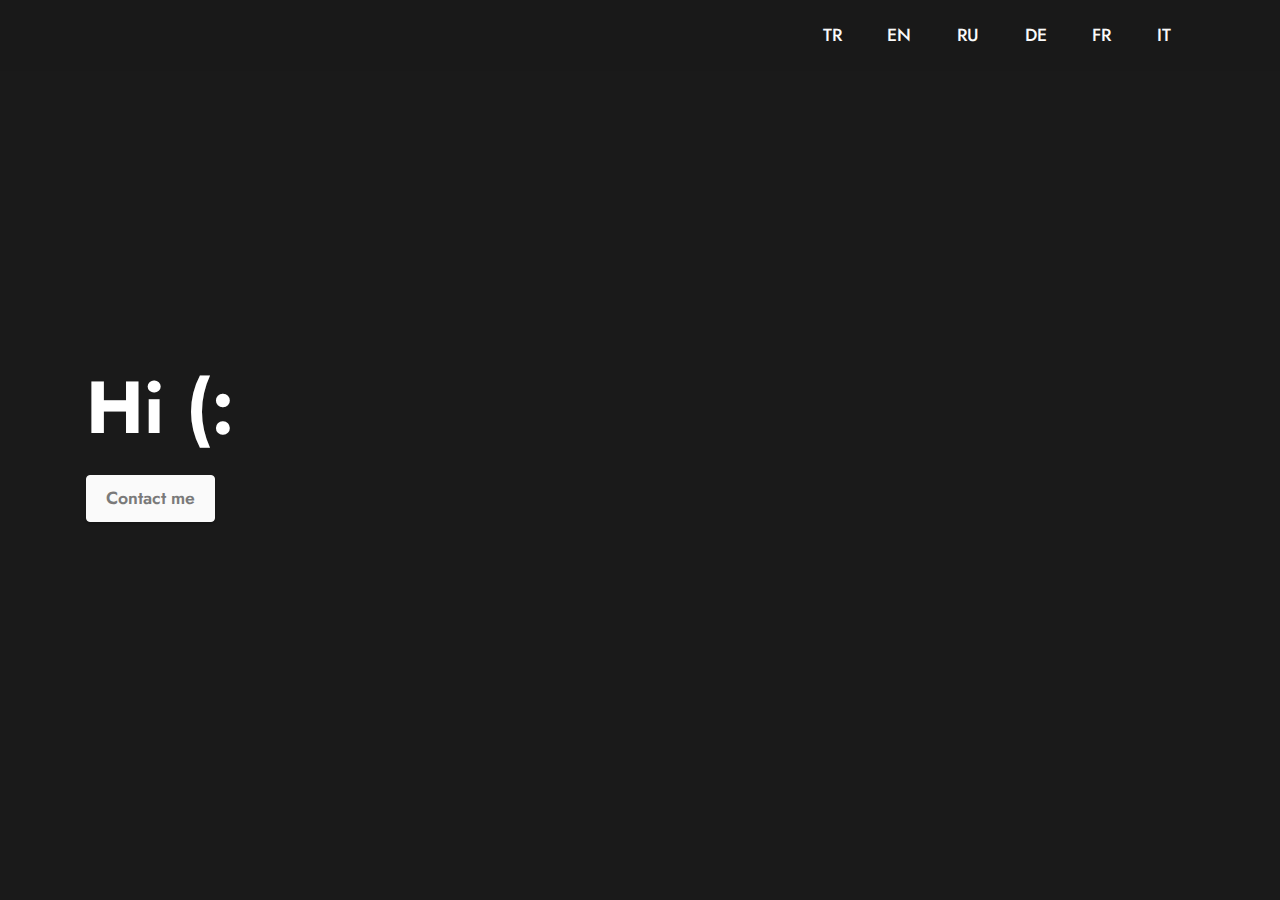
==== commit 3432e993: "Add files via upload" ====
--- a/page1.html
+++ b/page1.html
@@ -73,7 +73,6 @@
             </div>
         </div>
     </div>
-</section><section class="display-7" style="padding: 0;align-items: center;justify-content: center;flex-wrap: wrap;    align-content: center;display: flex;position: relative;height: 4rem;"><a href="https://mobiri.se/2200435" style="flex: 1 1;height: 4rem;position: absolute;width: 100%;z-index: 1;"><img alt="" style="height: 4rem;" src="[data-uri]"></a><p style="margin: 0;text-align: center;" class="display-7">Made with &#8204;</p><a style="z-index:1" href="https://mobirise.com/builder/easiest-website-builder.html">Easy Website Builder</a></section><script src="assets/bootstrap/js/bootstrap.bundle.min.js"></script>  <script src="assets/smoothscroll/smooth-scroll.js"></script>  <script src="assets/ytplayer/index.js"></script>  <script src="assets/dropdown/js/navbar-dropdown.js"></script>  <script src="assets/theme/js/script.js"></script>  
   
   
 </body>
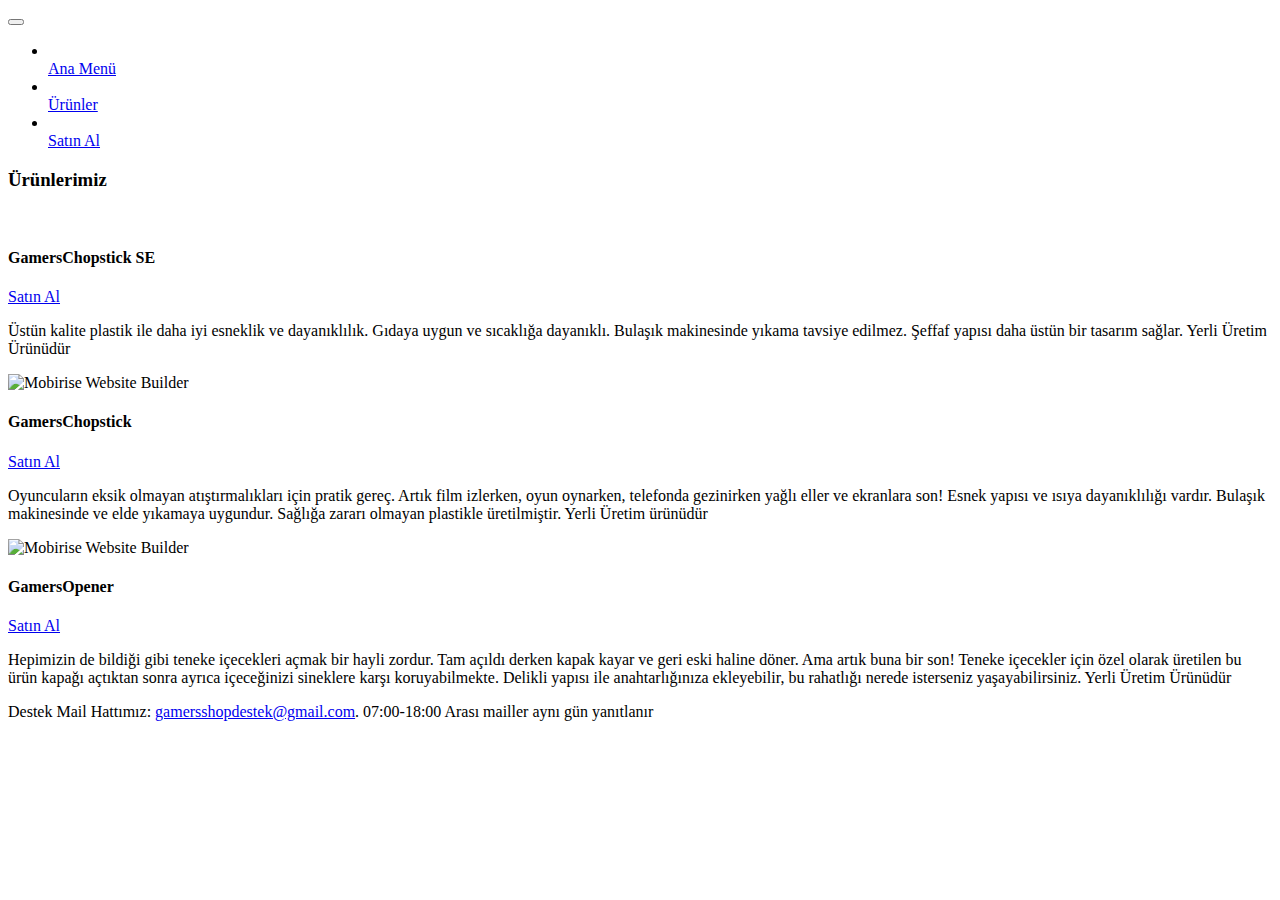
==== commit d70a5e51: "Add files via upload" ====
--- a/page1.html
+++ b/page1.html
@@ -1,24 +1,24 @@
 <!DOCTYPE html>
 <html  >
 <head>
-  <!-- Site made with Mobirise Website Builder v5.8.0, https://mobirise.com -->
+  <!-- Site made with Mobirise Website Builder v5.8.12, https://mobirise.com -->
   <meta charset="UTF-8">
   <meta http-equiv="X-UA-Compatible" content="IE=edge">
-  <meta name="generator" content="Mobirise v5.8.0, mobirise.com">
+  <meta name="generator" content="Mobirise v5.8.12, mobirise.com">
   <meta name="viewport" content="width=device-width, initial-scale=1, minimum-scale=1">
   <link rel="shortcut icon" href="assets/images/adsz.png" type="image/x-icon">
   <meta name="description" content="">
   
   
-  <title>EN</title>
+  <title>Ürünler</title>
   <link rel="stylesheet" href="assets/bootstrap/css/bootstrap.min.css">
   <link rel="stylesheet" href="assets/bootstrap/css/bootstrap-grid.min.css">
   <link rel="stylesheet" href="assets/bootstrap/css/bootstrap-reboot.min.css">
   <link rel="stylesheet" href="assets/dropdown/css/style.css">
   <link rel="stylesheet" href="assets/socicon/css/styles.css">
   <link rel="stylesheet" href="assets/theme/css/style.css">
-  <link rel="preload" href="https://fonts.googleapis.com/css2?family=Jost:ital,wght@0,400;0,700;1,400;1,700&display=swap&display=swap" as="style" onload="this.onload=null;this.rel='stylesheet'">
-  <noscript><link rel="stylesheet" href="https://fonts.googleapis.com/css2?family=Jost:ital,wght@0,400;0,700;1,400;1,700&display=swap&display=swap"></noscript>
+  <link rel="preload" href="https://fonts.googleapis.com/css?family=Jost:100,200,300,400,500,600,700,800,900,100i,200i,300i,400i,500i,600i,700i,800i,900i&display=swap" as="style" onload="this.onload=null;this.rel='stylesheet'">
+  <noscript><link rel="stylesheet" href="https://fonts.googleapis.com/css?family=Jost:100,200,300,400,500,600,700,800,900,100i,200i,300i,400i,500i,600i,700i,800i,900i&display=swap"></noscript>
   <link rel="preload" as="style" href="assets/mobirise/css/mbr-additional.css"><link rel="stylesheet" href="assets/mobirise/css/mbr-additional.css" type="text/css">
 
   
@@ -27,7 +27,7 @@
 </head>
 <body>
   
-  <section data-bs-version="5.1" class="menu menu1 cid-twNQzRkkEu" once="menu" id="menu1-3">
+  <section data-bs-version="5.1" class="menu menu1 cid-twNPu8rdAe" once="menu" id="menu1-d">
     
 
     <nav class="navbar navbar-dropdown navbar-expand-lg">
@@ -45,10 +45,8 @@
                 </div>
             </button>
             <div class="collapse navbar-collapse" id="navbarSupportedContent">
-                <ul class="navbar-nav nav-dropdown nav-right" data-app-modern-menu="true"><li class="nav-item"><a class="nav-link link text-white text-primary display-4" href="index.html">TR</a></li>
-                    <li class="nav-item"><a class="nav-link link text-white text-primary display-4" href="page1.html">EN</a></li>
-                    <li class="nav-item"><a class="nav-link link text-white text-primary display-4" href="page2.html">RU</a>
-                    </li><li class="nav-item"><a class="nav-link link text-white text-primary display-4" href="page3.html">DE</a></li><li class="nav-item"><a class="nav-link link text-white text-primary display-4" href="page4.html">FR</a></li><li class="nav-item"><a class="nav-link link text-white text-primary display-4" href="page5.html">IT</a></li></ul>
+                <ul class="navbar-nav nav-dropdown nav-right" data-app-modern-menu="true"><li class="nav-item"><a class="nav-link link text-white text-primary display-4" href="index.html"><br>Ana Menü</a></li>
+                    <li class="nav-item"><a class="nav-link link text-white text-primary display-4" href="page1.html"><br>Ürünler<br></a></li><li class="nav-item"><a class="nav-link link text-white text-primary display-4" href="page2.html#contacts1-h"><br>Satın Al</a></li></ul>
                 
                 
             </div>
@@ -56,24 +54,126 @@
     </nav>
 </section>
 
-<section data-bs-version="5.1" class="header2 cid-twNQzSaGUX mbr-fullscreen" id="header2-4">
+<section data-bs-version="5.1" class="features10 cid-tF6O2wkmlc" id="features11-f">
+    <!---->
+    
+
+    
+    
+    <div class="container">
+        <div class="title">
+            <h3 class="mbr-section-title mbr-fonts-style mb-4 display-2">
+                <strong>Ürünlerimiz</strong></h3>
+            
+        </div>
+        <div class="card">
+            <div class="card-wrapper">
+                <div class="row align-items-center">
+                    <div class="col-12 col-md-3">
+                        <div class="image-wrapper">
+                            <img src="assets/images/imgonline-com-ua-dexifqrnnupff40mq1.jpg" alt="" title="">
+                        </div>
+                    </div>
+                    <div class="col-12 col-md">
+                        <div class="card-box">
+                            <div class="row">
+                                <div class="col-12">
+                                    <div class="top-line">
+                                        <h4 class="card-title mbr-fonts-style display-5"><strong>GamersChopstick SE</strong></h4>
+                                        <p class="cost mbr-fonts-style display-5"><a href="page2.html" class="text-black">Satın Al</a></p>
+                                    </div>
+                                </div>
+                                <div class="col-12">
+                                    <div class="bottom-line">
+                                        <p class="mbr-text mbr-fonts-style m-0 display-7">
+                                            Üstün kalite plastik ile daha iyi esneklik ve dayanıklılık. Gıdaya uygun ve sıcaklığa dayanıklı. Bulaşık makinesinde yıkama tavsiye edilmez. Şeffaf yapısı daha üstün bir tasarım sağlar. Yerli Üretim Ürünüdür</p>
+                                    </div>
+                                </div>
+                            </div>
+                        </div>
+                    </div>
+                </div>
+            </div>
+        </div>
+        <div class="card">
+            <div class="card-wrapper">
+                <div class="row align-items-center">
+                    <div class="col-12 col-md-3">
+                        <div class="image-wrapper">
+                            <img src="assets/images/awawa-removebg-preview.png" alt="Mobirise Website Builder" title="">
+                        </div>
+                    </div>
+                    <div class="col-12 col-md">
+                        <div class="card-box">
+                            <div class="row">
+                                <div class="col-12">
+                                    <div class="top-line">
+                                        <h4 class="card-title mbr-fonts-style display-5"><strong>GamersChopstick</strong></h4>
+                                        <p class="cost mbr-fonts-style display-5"><a href="page2.html" class="text-black">Satın Al</a></p>
+                                    </div>
+                                </div>
+                                <div class="col-12">
+                                    <div class="bottom-line">
+                                        <p class="mbr-text mbr-fonts-style m-0 display-7">
+                                            Oyuncuların eksik olmayan atıştırmalıkları için pratik gereç. Artık film izlerken, oyun oynarken, telefonda gezinirken yağlı eller ve ekranlara son! Esnek yapısı ve ısıya dayanıklılığı vardır. Bulaşık makinesinde ve elde yıkamaya uygundur. Sağlığa zararı olmayan plastikle üretilmiştir. Yerli Üretim ürünüdür</p>
+                                    </div>
+                                </div>
+                            </div>
+                        </div>
+                    </div>
+                </div>
+            </div>
+        </div>
+        <div class="card">
+            <div class="card-wrapper">
+                <div class="row align-items-center">
+                    <div class="col-12 col-md-3">
+                        <div class="image-wrapper">
+                            <img src="assets/images/ejwrngfdovkc.png" alt="Mobirise Website Builder" title="">
+                        </div>
+                    </div>
+                    <div class="col-12 col-md">
+                        <div class="card-box">
+                            <div class="row">
+                                <div class="col-12">
+                                    <div class="top-line">
+                                        <h4 class="card-title mbr-fonts-style display-5"><strong>GamersOpener</strong></h4>
+                                        <p class="cost mbr-fonts-style display-5">
+                                            <a href="page2.html" class="text-black">Satın Al</a></p>
+                                    </div>
+                                </div>
+                                <div class="col-12">
+                                    <div class="bottom-line">
+                                        <p class="mbr-text mbr-fonts-style m-0 display-7">Hepimizin de bildiği gibi teneke içecekleri açmak bir hayli zordur. Tam açıldı derken kapak kayar ve geri eski haline döner. Ama artık buna bir son! Teneke içecekler için özel olarak üretilen bu ürün kapağı açtıktan sonra ayrıca içeceğinizi sineklere karşı koruyabilmekte. Delikli yapısı ile anahtarlığınıza ekleyebilir, bu rahatlığı nerede isterseniz yaşayabilirsiniz. Yerli Üretim Ürünüdür</p>
+                                    </div>
+                                </div>
+                            </div>
+                        </div>
+                    </div>
+                </div>
+            </div>
+        </div>
+        
+        
+        
+    </div>
+</section>
+
+<section data-bs-version="5.1" class="footer7 cid-tF8UFA3bS4" once="footers" id="footer7-i">
 
     
 
     
-    
 
     <div class="container">
-        <div class="row">
-            <div class="col-12 col-lg-7">
-                <h1 class="mbr-section-title mbr-fonts-style mb-3 display-1"><strong>Hi (:</strong></h1>
-                
-                
-                <div class="mbr-section-btn mt-3"><a class="btn btn-white display-4" href="mailto:yavuz@null.net">Contact me</a></div>
+        <div class="media-container-row align-center mbr-white">
+            <div class="col-12">
+                <p class="mbr-text mb-0 mbr-fonts-style display-7">
+                    Destek Mail Hattımız: <a href="mailto:gamersshopdestek@gmail.com" class="text-info">gamersshopdestek@gmail.com</a>. 07:00-18:00 Arası mailler aynı gün yanıtlanır</p>
             </div>
         </div>
     </div>
-  
+</section>
   
 </body>
 </html>